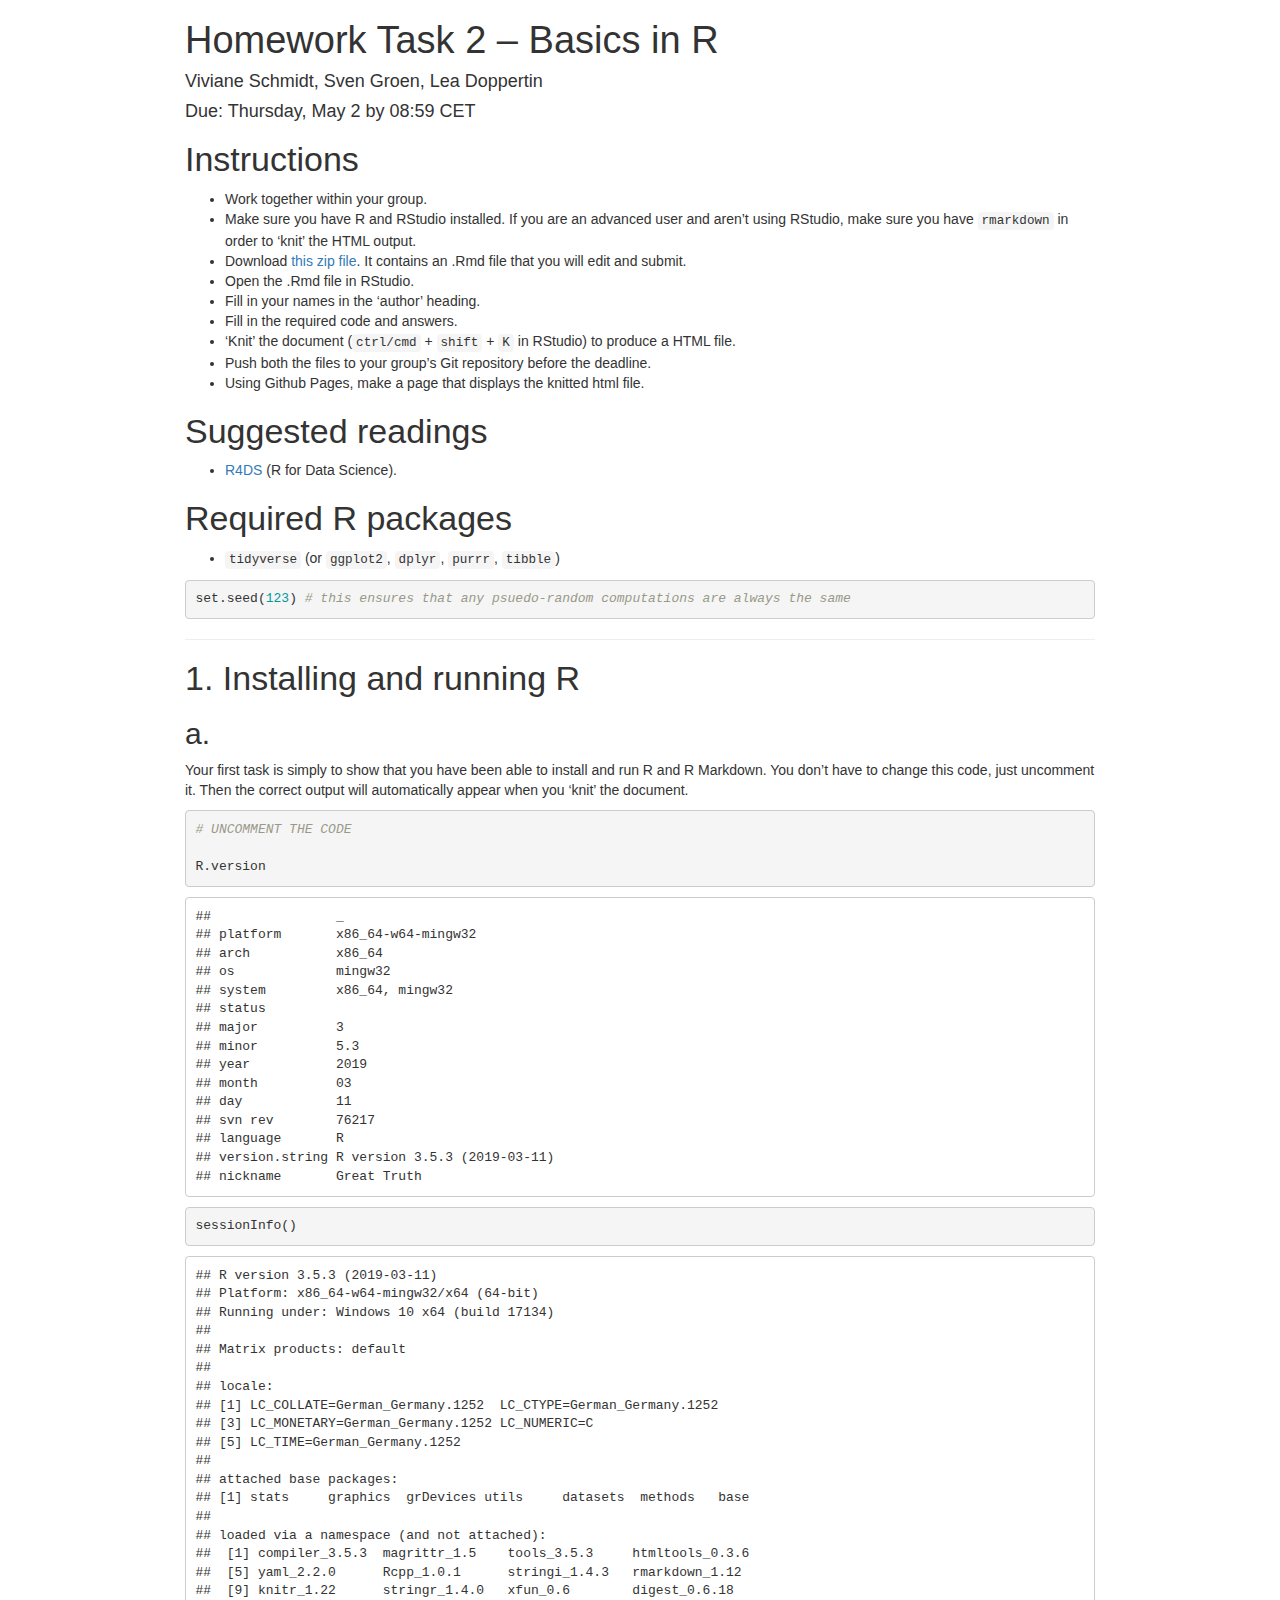
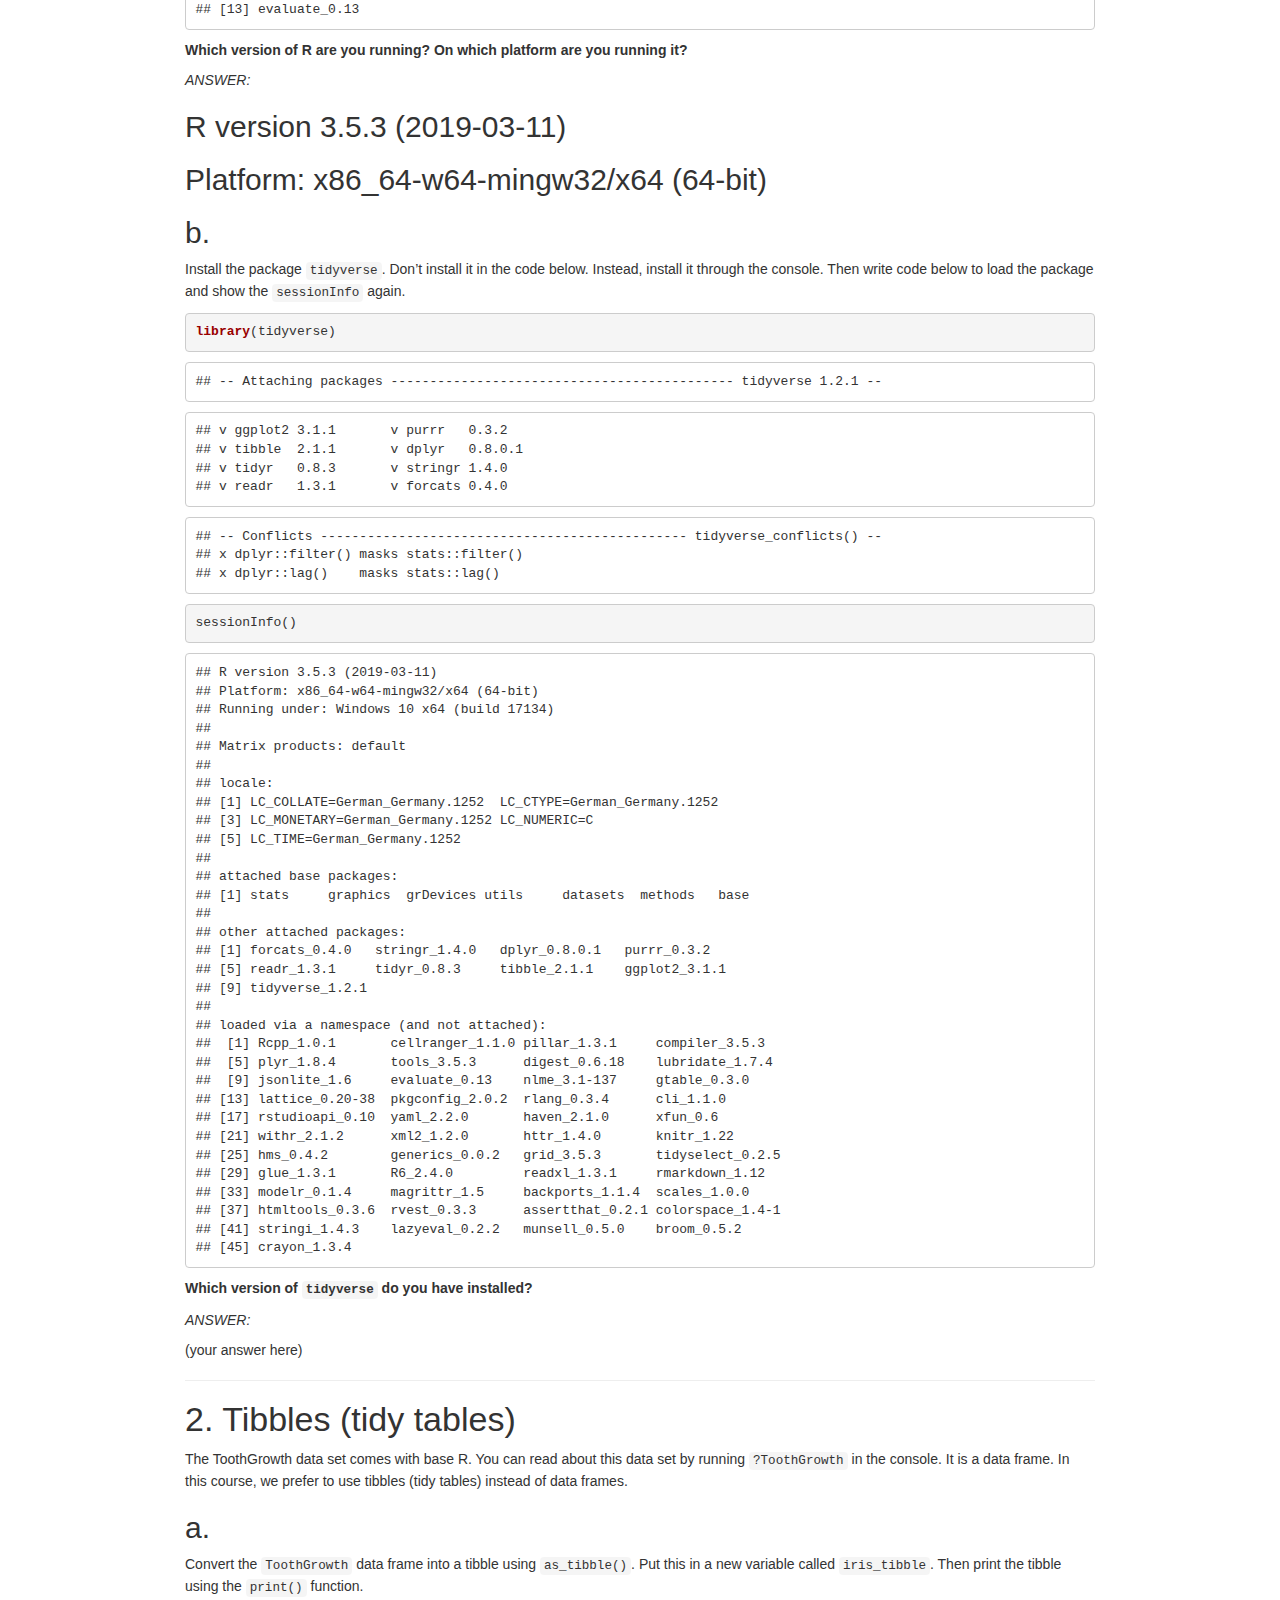
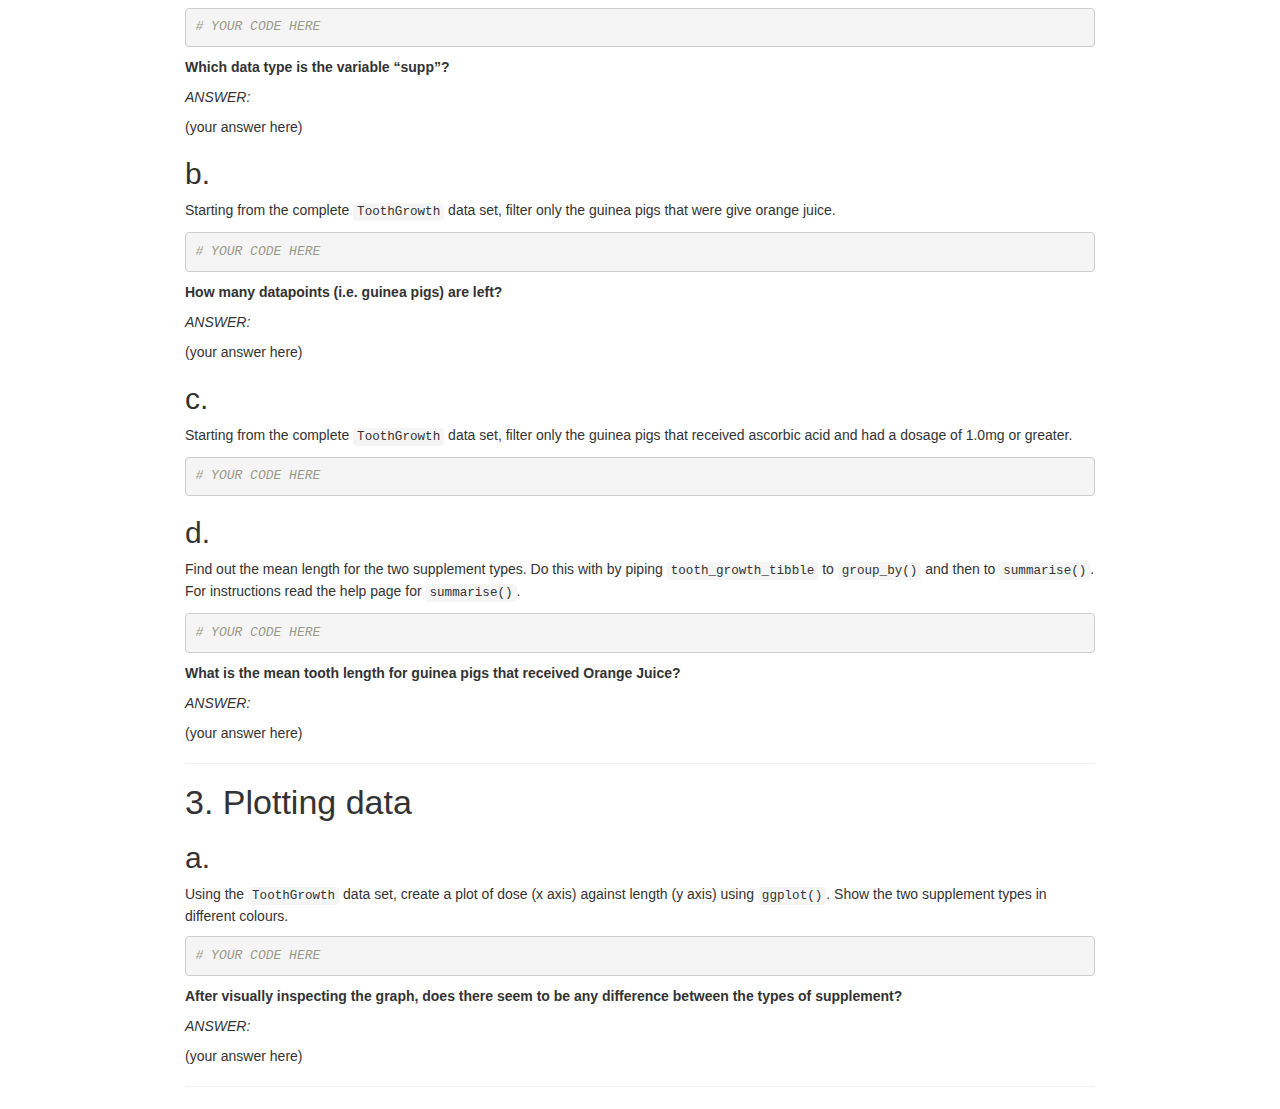
==== HW2/XPLab_2019_HW2.html @ 8cfc94fc "completed exercise 1" ====
<!DOCTYPE html>

<html xmlns="http://www.w3.org/1999/xhtml">

<head>

<meta charset="utf-8" />
<meta http-equiv="Content-Type" content="text/html; charset=utf-8" />
<meta name="generator" content="pandoc" />


<meta name="author" content="Viviane Schmidt, Sven Groen, Lea Doppertin" />


<title>Homework Task 2 – Basics in R</title>

<script>/*! jQuery v1.11.3 | (c) 2005, 2015 jQuery Foundation, Inc. | jquery.org/license */
!function(a,b){"object"==typeof module&&"object"==typeof module.exports?module.exports=a.document?b(a,!0):function(a){if(!a.document)throw new Error("jQuery requires a window with a document");return b(a)}:b(a)}("undefined"!=typeof window?window:this,function(a,b){var c=[],d=c.slice,e=c.concat,f=c.push,g=c.indexOf,h={},i=h.toString,j=h.hasOwnProperty,k={},l="1.11.3",m=function(a,b){return new m.fn.init(a,b)},n=/^[\s\uFEFF\xA0]+|[\s\uFEFF\xA0]+$/g,o=/^-ms-/,p=/-([\da-z])/gi,q=function(a,b){return b.toUpperCase()};m.fn=m.prototype={jquery:l,constructor:m,selector:"",length:0,toArray:function(){return d.call(this)},get:function(a){return null!=a?0>a?this[a+this.length]:this[a]:d.call(this)},pushStack:function(a){var b=m.merge(this.constructor(),a);return b.prevObject=this,b.context=this.context,b},each:function(a,b){return m.each(this,a,b)},map:function(a){return this.pushStack(m.map(this,function(b,c){return a.call(b,c,b)}))},slice:function(){return this.pushStack(d.apply(this,arguments))},first:function(){return this.eq(0)},last:function(){return this.eq(-1)},eq:function(a){var b=this.length,c=+a+(0>a?b:0);return this.pushStack(c>=0&&b>c?[this[c]]:[])},end:function(){return this.prevObject||this.constructor(null)},push:f,sort:c.sort,splice:c.splice},m.extend=m.fn.extend=function(){var a,b,c,d,e,f,g=arguments[0]||{},h=1,i=arguments.length,j=!1;for("boolean"==typeof g&&(j=g,g=arguments[h]||{},h++),"object"==typeof g||m.isFunction(g)||(g={}),h===i&&(g=this,h--);i>h;h++)if(null!=(e=arguments[h]))for(d in e)a=g[d],c=e[d],g!==c&&(j&&c&&(m.isPlainObject(c)||(b=m.isArray(c)))?(b?(b=!1,f=a&&m.isArray(a)?a:[]):f=a&&m.isPlainObject(a)?a:{},g[d]=m.extend(j,f,c)):void 0!==c&&(g[d]=c));return g},m.extend({expando:"jQuery"+(l+Math.random()).replace(/\D/g,""),isReady:!0,error:function(a){throw new Error(a)},noop:function(){},isFunction:function(a){return"function"===m.type(a)},isArray:Array.isArray||function(a){return"array"===m.type(a)},isWindow:function(a){return null!=a&&a==a.window},isNumeric:function(a){return!m.isArray(a)&&a-parseFloat(a)+1>=0},isEmptyObject:function(a){var b;for(b in a)return!1;return!0},isPlainObject:function(a){var b;if(!a||"object"!==m.type(a)||a.nodeType||m.isWindow(a))return!1;try{if(a.constructor&&!j.call(a,"constructor")&&!j.call(a.constructor.prototype,"isPrototypeOf"))return!1}catch(c){return!1}if(k.ownLast)for(b in a)return j.call(a,b);for(b in a);return void 0===b||j.call(a,b)},type:function(a){return null==a?a+"":"object"==typeof a||"function"==typeof a?h[i.call(a)]||"object":typeof a},globalEval:function(b){b&&m.trim(b)&&(a.execScript||function(b){a.eval.call(a,b)})(b)},camelCase:function(a){return a.replace(o,"ms-").replace(p,q)},nodeName:function(a,b){return a.nodeName&&a.nodeName.toLowerCase()===b.toLowerCase()},each:function(a,b,c){var d,e=0,f=a.length,g=r(a);if(c){if(g){for(;f>e;e++)if(d=b.apply(a[e],c),d===!1)break}else for(e in a)if(d=b.apply(a[e],c),d===!1)break}else if(g){for(;f>e;e++)if(d=b.call(a[e],e,a[e]),d===!1)break}else for(e in a)if(d=b.call(a[e],e,a[e]),d===!1)break;return a},trim:function(a){return null==a?"":(a+"").replace(n,"")},makeArray:function(a,b){var c=b||[];return null!=a&&(r(Object(a))?m.merge(c,"string"==typeof a?[a]:a):f.call(c,a)),c},inArray:function(a,b,c){var d;if(b){if(g)return g.call(b,a,c);for(d=b.length,c=c?0>c?Math.max(0,d+c):c:0;d>c;c++)if(c in b&&b[c]===a)return c}return-1},merge:function(a,b){var c=+b.length,d=0,e=a.length;while(c>d)a[e++]=b[d++];if(c!==c)while(void 0!==b[d])a[e++]=b[d++];return a.length=e,a},grep:function(a,b,c){for(var d,e=[],f=0,g=a.length,h=!c;g>f;f++)d=!b(a[f],f),d!==h&&e.push(a[f]);return e},map:function(a,b,c){var d,f=0,g=a.length,h=r(a),i=[];if(h)for(;g>f;f++)d=b(a[f],f,c),null!=d&&i.push(d);else for(f in a)d=b(a[f],f,c),null!=d&&i.push(d);return e.apply([],i)},guid:1,proxy:function(a,b){var c,e,f;return"string"==typeof b&&(f=a[b],b=a,a=f),m.isFunction(a)?(c=d.call(arguments,2),e=function(){return a.apply(b||this,c.concat(d.call(arguments)))},e.guid=a.guid=a.guid||m.guid++,e):void 0},now:function(){return+new Date},support:k}),m.each("Boolean Number String Function Array Date RegExp Object Error".split(" "),function(a,b){h["[object "+b+"]"]=b.toLowerCase()});function r(a){var b="length"in a&&a.length,c=m.type(a);return"function"===c||m.isWindow(a)?!1:1===a.nodeType&&b?!0:"array"===c||0===b||"number"==typeof b&&b>0&&b-1 in a}var s=function(a){var b,c,d,e,f,g,h,i,j,k,l,m,n,o,p,q,r,s,t,u="sizzle"+1*new Date,v=a.document,w=0,x=0,y=ha(),z=ha(),A=ha(),B=function(a,b){return a===b&&(l=!0),0},C=1<<31,D={}.hasOwnProperty,E=[],F=E.pop,G=E.push,H=E.push,I=E.slice,J=function(a,b){for(var c=0,d=a.length;d>c;c++)if(a[c]===b)return c;return-1},K="checked|selected|async|autofocus|autoplay|controls|defer|disabled|hidden|ismap|loop|multiple|open|readonly|required|scoped",L="[\\x20\\t\\r\\n\\f]",M="(?:\\\\.|[\\w-]|[^\\x00-\\xa0])+",N=M.replace("w","w#"),O="\\["+L+"*("+M+")(?:"+L+"*([*^$|!~]?=)"+L+"*(?:'((?:\\\\.|[^\\\\'])*)'|\"((?:\\\\.|[^\\\\\"])*)\"|("+N+"))|)"+L+"*\\]",P=":("+M+")(?:\\((('((?:\\\\.|[^\\\\'])*)'|\"((?:\\\\.|[^\\\\\"])*)\")|((?:\\\\.|[^\\\\()[\\]]|"+O+")*)|.*)\\)|)",Q=new RegExp(L+"+","g"),R=new RegExp("^"+L+"+|((?:^|[^\\\\])(?:\\\\.)*)"+L+"+$","g"),S=new RegExp("^"+L+"*,"+L+"*"),T=new RegExp("^"+L+"*([>+~]|"+L+")"+L+"*"),U=new RegExp("="+L+"*([^\\]'\"]*?)"+L+"*\\]","g"),V=new RegExp(P),W=new RegExp("^"+N+"$"),X={ID:new RegExp("^#("+M+")"),CLASS:new RegExp("^\\.("+M+")"),TAG:new RegExp("^("+M.replace("w","w*")+")"),ATTR:new RegExp("^"+O),PSEUDO:new RegExp("^"+P),CHILD:new RegExp("^:(only|first|last|nth|nth-last)-(child|of-type)(?:\\("+L+"*(even|odd|(([+-]|)(\\d*)n|)"+L+"*(?:([+-]|)"+L+"*(\\d+)|))"+L+"*\\)|)","i"),bool:new RegExp("^(?:"+K+")$","i"),needsContext:new RegExp("^"+L+"*[>+~]|:(even|odd|eq|gt|lt|nth|first|last)(?:\\("+L+"*((?:-\\d)?\\d*)"+L+"*\\)|)(?=[^-]|$)","i")},Y=/^(?:input|select|textarea|button)$/i,Z=/^h\d$/i,$=/^[^{]+\{\s*\[native \w/,_=/^(?:#([\w-]+)|(\w+)|\.([\w-]+))$/,aa=/[+~]/,ba=/'|\\/g,ca=new RegExp("\\\\([\\da-f]{1,6}"+L+"?|("+L+")|.)","ig"),da=function(a,b,c){var d="0x"+b-65536;return d!==d||c?b:0>d?String.fromCharCode(d+65536):String.fromCharCode(d>>10|55296,1023&d|56320)},ea=function(){m()};try{H.apply(E=I.call(v.childNodes),v.childNodes),E[v.childNodes.length].nodeType}catch(fa){H={apply:E.length?function(a,b){G.apply(a,I.call(b))}:function(a,b){var c=a.length,d=0;while(a[c++]=b[d++]);a.length=c-1}}}function ga(a,b,d,e){var f,h,j,k,l,o,r,s,w,x;if((b?b.ownerDocument||b:v)!==n&&m(b),b=b||n,d=d||[],k=b.nodeType,"string"!=typeof a||!a||1!==k&&9!==k&&11!==k)return d;if(!e&&p){if(11!==k&&(f=_.exec(a)))if(j=f[1]){if(9===k){if(h=b.getElementById(j),!h||!h.parentNode)return d;if(h.id===j)return d.push(h),d}else if(b.ownerDocument&&(h=b.ownerDocument.getElementById(j))&&t(b,h)&&h.id===j)return d.push(h),d}else{if(f[2])return H.apply(d,b.getElementsByTagName(a)),d;if((j=f[3])&&c.getElementsByClassName)return H.apply(d,b.getElementsByClassName(j)),d}if(c.qsa&&(!q||!q.test(a))){if(s=r=u,w=b,x=1!==k&&a,1===k&&"object"!==b.nodeName.toLowerCase()){o=g(a),(r=b.getAttribute("id"))?s=r.replace(ba,"\\$&"):b.setAttribute("id",s),s="[id='"+s+"'] ",l=o.length;while(l--)o[l]=s+ra(o[l]);w=aa.test(a)&&pa(b.parentNode)||b,x=o.join(",")}if(x)try{return H.apply(d,w.querySelectorAll(x)),d}catch(y){}finally{r||b.removeAttribute("id")}}}return i(a.replace(R,"$1"),b,d,e)}function ha(){var a=[];function b(c,e){return a.push(c+" ")>d.cacheLength&&delete b[a.shift()],b[c+" "]=e}return b}function ia(a){return a[u]=!0,a}function ja(a){var b=n.createElement("div");try{return!!a(b)}catch(c){return!1}finally{b.parentNode&&b.parentNode.removeChild(b),b=null}}function ka(a,b){var c=a.split("|"),e=a.length;while(e--)d.attrHandle[c[e]]=b}function la(a,b){var c=b&&a,d=c&&1===a.nodeType&&1===b.nodeType&&(~b.sourceIndex||C)-(~a.sourceIndex||C);if(d)return d;if(c)while(c=c.nextSibling)if(c===b)return-1;return a?1:-1}function ma(a){return function(b){var c=b.nodeName.toLowerCase();return"input"===c&&b.type===a}}function na(a){return function(b){var c=b.nodeName.toLowerCase();return("input"===c||"button"===c)&&b.type===a}}function oa(a){return ia(function(b){return b=+b,ia(function(c,d){var e,f=a([],c.length,b),g=f.length;while(g--)c[e=f[g]]&&(c[e]=!(d[e]=c[e]))})})}function pa(a){return a&&"undefined"!=typeof a.getElementsByTagName&&a}c=ga.support={},f=ga.isXML=function(a){var b=a&&(a.ownerDocument||a).documentElement;return b?"HTML"!==b.nodeName:!1},m=ga.setDocument=function(a){var b,e,g=a?a.ownerDocument||a:v;return g!==n&&9===g.nodeType&&g.documentElement?(n=g,o=g.documentElement,e=g.defaultView,e&&e!==e.top&&(e.addEventListener?e.addEventListener("unload",ea,!1):e.attachEvent&&e.attachEvent("onunload",ea)),p=!f(g),c.attributes=ja(function(a){return a.className="i",!a.getAttribute("className")}),c.getElementsByTagName=ja(function(a){return a.appendChild(g.createComment("")),!a.getElementsByTagName("*").length}),c.getElementsByClassName=$.test(g.getElementsByClassName),c.getById=ja(function(a){return o.appendChild(a).id=u,!g.getElementsByName||!g.getElementsByName(u).length}),c.getById?(d.find.ID=function(a,b){if("undefined"!=typeof b.getElementById&&p){var c=b.getElementById(a);return c&&c.parentNode?[c]:[]}},d.filter.ID=function(a){var b=a.replace(ca,da);return function(a){return a.getAttribute("id")===b}}):(delete d.find.ID,d.filter.ID=function(a){var b=a.replace(ca,da);return function(a){var c="undefined"!=typeof a.getAttributeNode&&a.getAttributeNode("id");return c&&c.value===b}}),d.find.TAG=c.getElementsByTagName?function(a,b){return"undefined"!=typeof b.getElementsByTagName?b.getElementsByTagName(a):c.qsa?b.querySelectorAll(a):void 0}:function(a,b){var c,d=[],e=0,f=b.getElementsByTagName(a);if("*"===a){while(c=f[e++])1===c.nodeType&&d.push(c);return d}return f},d.find.CLASS=c.getElementsByClassName&&function(a,b){return p?b.getElementsByClassName(a):void 0},r=[],q=[],(c.qsa=$.test(g.querySelectorAll))&&(ja(function(a){o.appendChild(a).innerHTML="<a id='"+u+"'></a><select id='"+u+"-\f]' msallowcapture=''><option selected=''></option></select>",a.querySelectorAll("[msallowcapture^='']").length&&q.push("[*^$]="+L+"*(?:''|\"\")"),a.querySelectorAll("[selected]").length||q.push("\\["+L+"*(?:value|"+K+")"),a.querySelectorAll("[id~="+u+"-]").length||q.push("~="),a.querySelectorAll(":checked").length||q.push(":checked"),a.querySelectorAll("a#"+u+"+*").length||q.push(".#.+[+~]")}),ja(function(a){var b=g.createElement("input");b.setAttribute("type","hidden"),a.appendChild(b).setAttribute("name","D"),a.querySelectorAll("[name=d]").length&&q.push("name"+L+"*[*^$|!~]?="),a.querySelectorAll(":enabled").length||q.push(":enabled",":disabled"),a.querySelectorAll("*,:x"),q.push(",.*:")})),(c.matchesSelector=$.test(s=o.matches||o.webkitMatchesSelector||o.mozMatchesSelector||o.oMatchesSelector||o.msMatchesSelector))&&ja(function(a){c.disconnectedMatch=s.call(a,"div"),s.call(a,"[s!='']:x"),r.push("!=",P)}),q=q.length&&new RegExp(q.join("|")),r=r.length&&new RegExp(r.join("|")),b=$.test(o.compareDocumentPosition),t=b||$.test(o.contains)?function(a,b){var c=9===a.nodeType?a.documentElement:a,d=b&&b.parentNode;return a===d||!(!d||1!==d.nodeType||!(c.contains?c.contains(d):a.compareDocumentPosition&&16&a.compareDocumentPosition(d)))}:function(a,b){if(b)while(b=b.parentNode)if(b===a)return!0;return!1},B=b?function(a,b){if(a===b)return l=!0,0;var d=!a.compareDocumentPosition-!b.compareDocumentPosition;return d?d:(d=(a.ownerDocument||a)===(b.ownerDocument||b)?a.compareDocumentPosition(b):1,1&d||!c.sortDetached&&b.compareDocumentPosition(a)===d?a===g||a.ownerDocument===v&&t(v,a)?-1:b===g||b.ownerDocument===v&&t(v,b)?1:k?J(k,a)-J(k,b):0:4&d?-1:1)}:function(a,b){if(a===b)return l=!0,0;var c,d=0,e=a.parentNode,f=b.parentNode,h=[a],i=[b];if(!e||!f)return a===g?-1:b===g?1:e?-1:f?1:k?J(k,a)-J(k,b):0;if(e===f)return la(a,b);c=a;while(c=c.parentNode)h.unshift(c);c=b;while(c=c.parentNode)i.unshift(c);while(h[d]===i[d])d++;return d?la(h[d],i[d]):h[d]===v?-1:i[d]===v?1:0},g):n},ga.matches=function(a,b){return ga(a,null,null,b)},ga.matchesSelector=function(a,b){if((a.ownerDocument||a)!==n&&m(a),b=b.replace(U,"='$1']"),!(!c.matchesSelector||!p||r&&r.test(b)||q&&q.test(b)))try{var d=s.call(a,b);if(d||c.disconnectedMatch||a.document&&11!==a.document.nodeType)return d}catch(e){}return ga(b,n,null,[a]).length>0},ga.contains=function(a,b){return(a.ownerDocument||a)!==n&&m(a),t(a,b)},ga.attr=function(a,b){(a.ownerDocument||a)!==n&&m(a);var e=d.attrHandle[b.toLowerCase()],f=e&&D.call(d.attrHandle,b.toLowerCase())?e(a,b,!p):void 0;return void 0!==f?f:c.attributes||!p?a.getAttribute(b):(f=a.getAttributeNode(b))&&f.specified?f.value:null},ga.error=function(a){throw new Error("Syntax error, unrecognized expression: "+a)},ga.uniqueSort=function(a){var b,d=[],e=0,f=0;if(l=!c.detectDuplicates,k=!c.sortStable&&a.slice(0),a.sort(B),l){while(b=a[f++])b===a[f]&&(e=d.push(f));while(e--)a.splice(d[e],1)}return k=null,a},e=ga.getText=function(a){var b,c="",d=0,f=a.nodeType;if(f){if(1===f||9===f||11===f){if("string"==typeof a.textContent)return a.textContent;for(a=a.firstChild;a;a=a.nextSibling)c+=e(a)}else if(3===f||4===f)return a.nodeValue}else while(b=a[d++])c+=e(b);return c},d=ga.selectors={cacheLength:50,createPseudo:ia,match:X,attrHandle:{},find:{},relative:{">":{dir:"parentNode",first:!0}," ":{dir:"parentNode"},"+":{dir:"previousSibling",first:!0},"~":{dir:"previousSibling"}},preFilter:{ATTR:function(a){return a[1]=a[1].replace(ca,da),a[3]=(a[3]||a[4]||a[5]||"").replace(ca,da),"~="===a[2]&&(a[3]=" "+a[3]+" "),a.slice(0,4)},CHILD:function(a){return a[1]=a[1].toLowerCase(),"nth"===a[1].slice(0,3)?(a[3]||ga.error(a[0]),a[4]=+(a[4]?a[5]+(a[6]||1):2*("even"===a[3]||"odd"===a[3])),a[5]=+(a[7]+a[8]||"odd"===a[3])):a[3]&&ga.error(a[0]),a},PSEUDO:function(a){var b,c=!a[6]&&a[2];return X.CHILD.test(a[0])?null:(a[3]?a[2]=a[4]||a[5]||"":c&&V.test(c)&&(b=g(c,!0))&&(b=c.indexOf(")",c.length-b)-c.length)&&(a[0]=a[0].slice(0,b),a[2]=c.slice(0,b)),a.slice(0,3))}},filter:{TAG:function(a){var b=a.replace(ca,da).toLowerCase();return"*"===a?function(){return!0}:function(a){return a.nodeName&&a.nodeName.toLowerCase()===b}},CLASS:function(a){var b=y[a+" "];return b||(b=new RegExp("(^|"+L+")"+a+"("+L+"|$)"))&&y(a,function(a){return b.test("string"==typeof a.className&&a.className||"undefined"!=typeof a.getAttribute&&a.getAttribute("class")||"")})},ATTR:function(a,b,c){return function(d){var e=ga.attr(d,a);return null==e?"!="===b:b?(e+="","="===b?e===c:"!="===b?e!==c:"^="===b?c&&0===e.indexOf(c):"*="===b?c&&e.indexOf(c)>-1:"$="===b?c&&e.slice(-c.length)===c:"~="===b?(" "+e.replace(Q," ")+" ").indexOf(c)>-1:"|="===b?e===c||e.slice(0,c.length+1)===c+"-":!1):!0}},CHILD:function(a,b,c,d,e){var f="nth"!==a.slice(0,3),g="last"!==a.slice(-4),h="of-type"===b;return 1===d&&0===e?function(a){return!!a.parentNode}:function(b,c,i){var j,k,l,m,n,o,p=f!==g?"nextSibling":"previousSibling",q=b.parentNode,r=h&&b.nodeName.toLowerCase(),s=!i&&!h;if(q){if(f){while(p){l=b;while(l=l[p])if(h?l.nodeName.toLowerCase()===r:1===l.nodeType)return!1;o=p="only"===a&&!o&&"nextSibling"}return!0}if(o=[g?q.firstChild:q.lastChild],g&&s){k=q[u]||(q[u]={}),j=k[a]||[],n=j[0]===w&&j[1],m=j[0]===w&&j[2],l=n&&q.childNodes[n];while(l=++n&&l&&l[p]||(m=n=0)||o.pop())if(1===l.nodeType&&++m&&l===b){k[a]=[w,n,m];break}}else if(s&&(j=(b[u]||(b[u]={}))[a])&&j[0]===w)m=j[1];else while(l=++n&&l&&l[p]||(m=n=0)||o.pop())if((h?l.nodeName.toLowerCase()===r:1===l.nodeType)&&++m&&(s&&((l[u]||(l[u]={}))[a]=[w,m]),l===b))break;return m-=e,m===d||m%d===0&&m/d>=0}}},PSEUDO:function(a,b){var c,e=d.pseudos[a]||d.setFilters[a.toLowerCase()]||ga.error("unsupported pseudo: "+a);return e[u]?e(b):e.length>1?(c=[a,a,"",b],d.setFilters.hasOwnProperty(a.toLowerCase())?ia(function(a,c){var d,f=e(a,b),g=f.length;while(g--)d=J(a,f[g]),a[d]=!(c[d]=f[g])}):function(a){return e(a,0,c)}):e}},pseudos:{not:ia(function(a){var b=[],c=[],d=h(a.replace(R,"$1"));return d[u]?ia(function(a,b,c,e){var f,g=d(a,null,e,[]),h=a.length;while(h--)(f=g[h])&&(a[h]=!(b[h]=f))}):function(a,e,f){return b[0]=a,d(b,null,f,c),b[0]=null,!c.pop()}}),has:ia(function(a){return function(b){return ga(a,b).length>0}}),contains:ia(function(a){return a=a.replace(ca,da),function(b){return(b.textContent||b.innerText||e(b)).indexOf(a)>-1}}),lang:ia(function(a){return W.test(a||"")||ga.error("unsupported lang: "+a),a=a.replace(ca,da).toLowerCase(),function(b){var c;do if(c=p?b.lang:b.getAttribute("xml:lang")||b.getAttribute("lang"))return c=c.toLowerCase(),c===a||0===c.indexOf(a+"-");while((b=b.parentNode)&&1===b.nodeType);return!1}}),target:function(b){var c=a.location&&a.location.hash;return c&&c.slice(1)===b.id},root:function(a){return a===o},focus:function(a){return a===n.activeElement&&(!n.hasFocus||n.hasFocus())&&!!(a.type||a.href||~a.tabIndex)},enabled:function(a){return a.disabled===!1},disabled:function(a){return a.disabled===!0},checked:function(a){var b=a.nodeName.toLowerCase();return"input"===b&&!!a.checked||"option"===b&&!!a.selected},selected:function(a){return a.parentNode&&a.parentNode.selectedIndex,a.selected===!0},empty:function(a){for(a=a.firstChild;a;a=a.nextSibling)if(a.nodeType<6)return!1;return!0},parent:function(a){return!d.pseudos.empty(a)},header:function(a){return Z.test(a.nodeName)},input:function(a){return Y.test(a.nodeName)},button:function(a){var b=a.nodeName.toLowerCase();return"input"===b&&"button"===a.type||"button"===b},text:function(a){var b;return"input"===a.nodeName.toLowerCase()&&"text"===a.type&&(null==(b=a.getAttribute("type"))||"text"===b.toLowerCase())},first:oa(function(){return[0]}),last:oa(function(a,b){return[b-1]}),eq:oa(function(a,b,c){return[0>c?c+b:c]}),even:oa(function(a,b){for(var c=0;b>c;c+=2)a.push(c);return a}),odd:oa(function(a,b){for(var c=1;b>c;c+=2)a.push(c);return a}),lt:oa(function(a,b,c){for(var d=0>c?c+b:c;--d>=0;)a.push(d);return a}),gt:oa(function(a,b,c){for(var d=0>c?c+b:c;++d<b;)a.push(d);return a})}},d.pseudos.nth=d.pseudos.eq;for(b in{radio:!0,checkbox:!0,file:!0,password:!0,image:!0})d.pseudos[b]=ma(b);for(b in{submit:!0,reset:!0})d.pseudos[b]=na(b);function qa(){}qa.prototype=d.filters=d.pseudos,d.setFilters=new qa,g=ga.tokenize=function(a,b){var c,e,f,g,h,i,j,k=z[a+" "];if(k)return b?0:k.slice(0);h=a,i=[],j=d.preFilter;while(h){(!c||(e=S.exec(h)))&&(e&&(h=h.slice(e[0].length)||h),i.push(f=[])),c=!1,(e=T.exec(h))&&(c=e.shift(),f.push({value:c,type:e[0].replace(R," ")}),h=h.slice(c.length));for(g in d.filter)!(e=X[g].exec(h))||j[g]&&!(e=j[g](e))||(c=e.shift(),f.push({value:c,type:g,matches:e}),h=h.slice(c.length));if(!c)break}return b?h.length:h?ga.error(a):z(a,i).slice(0)};function ra(a){for(var b=0,c=a.length,d="";c>b;b++)d+=a[b].value;return d}function sa(a,b,c){var d=b.dir,e=c&&"parentNode"===d,f=x++;return b.first?function(b,c,f){while(b=b[d])if(1===b.nodeType||e)return a(b,c,f)}:function(b,c,g){var h,i,j=[w,f];if(g){while(b=b[d])if((1===b.nodeType||e)&&a(b,c,g))return!0}else while(b=b[d])if(1===b.nodeType||e){if(i=b[u]||(b[u]={}),(h=i[d])&&h[0]===w&&h[1]===f)return j[2]=h[2];if(i[d]=j,j[2]=a(b,c,g))return!0}}}function ta(a){return a.length>1?function(b,c,d){var e=a.length;while(e--)if(!a[e](b,c,d))return!1;return!0}:a[0]}function ua(a,b,c){for(var d=0,e=b.length;e>d;d++)ga(a,b[d],c);return c}function va(a,b,c,d,e){for(var f,g=[],h=0,i=a.length,j=null!=b;i>h;h++)(f=a[h])&&(!c||c(f,d,e))&&(g.push(f),j&&b.push(h));return g}function wa(a,b,c,d,e,f){return d&&!d[u]&&(d=wa(d)),e&&!e[u]&&(e=wa(e,f)),ia(function(f,g,h,i){var j,k,l,m=[],n=[],o=g.length,p=f||ua(b||"*",h.nodeType?[h]:h,[]),q=!a||!f&&b?p:va(p,m,a,h,i),r=c?e||(f?a:o||d)?[]:g:q;if(c&&c(q,r,h,i),d){j=va(r,n),d(j,[],h,i),k=j.length;while(k--)(l=j[k])&&(r[n[k]]=!(q[n[k]]=l))}if(f){if(e||a){if(e){j=[],k=r.length;while(k--)(l=r[k])&&j.push(q[k]=l);e(null,r=[],j,i)}k=r.length;while(k--)(l=r[k])&&(j=e?J(f,l):m[k])>-1&&(f[j]=!(g[j]=l))}}else r=va(r===g?r.splice(o,r.length):r),e?e(null,g,r,i):H.apply(g,r)})}function xa(a){for(var b,c,e,f=a.length,g=d.relative[a[0].type],h=g||d.relative[" "],i=g?1:0,k=sa(function(a){return a===b},h,!0),l=sa(function(a){return J(b,a)>-1},h,!0),m=[function(a,c,d){var e=!g&&(d||c!==j)||((b=c).nodeType?k(a,c,d):l(a,c,d));return b=null,e}];f>i;i++)if(c=d.relative[a[i].type])m=[sa(ta(m),c)];else{if(c=d.filter[a[i].type].apply(null,a[i].matches),c[u]){for(e=++i;f>e;e++)if(d.relative[a[e].type])break;return wa(i>1&&ta(m),i>1&&ra(a.slice(0,i-1).concat({value:" "===a[i-2].type?"*":""})).replace(R,"$1"),c,e>i&&xa(a.slice(i,e)),f>e&&xa(a=a.slice(e)),f>e&&ra(a))}m.push(c)}return ta(m)}function ya(a,b){var c=b.length>0,e=a.length>0,f=function(f,g,h,i,k){var l,m,o,p=0,q="0",r=f&&[],s=[],t=j,u=f||e&&d.find.TAG("*",k),v=w+=null==t?1:Math.random()||.1,x=u.length;for(k&&(j=g!==n&&g);q!==x&&null!=(l=u[q]);q++){if(e&&l){m=0;while(o=a[m++])if(o(l,g,h)){i.push(l);break}k&&(w=v)}c&&((l=!o&&l)&&p--,f&&r.push(l))}if(p+=q,c&&q!==p){m=0;while(o=b[m++])o(r,s,g,h);if(f){if(p>0)while(q--)r[q]||s[q]||(s[q]=F.call(i));s=va(s)}H.apply(i,s),k&&!f&&s.length>0&&p+b.length>1&&ga.uniqueSort(i)}return k&&(w=v,j=t),r};return c?ia(f):f}return h=ga.compile=function(a,b){var c,d=[],e=[],f=A[a+" "];if(!f){b||(b=g(a)),c=b.length;while(c--)f=xa(b[c]),f[u]?d.push(f):e.push(f);f=A(a,ya(e,d)),f.selector=a}return f},i=ga.select=function(a,b,e,f){var i,j,k,l,m,n="function"==typeof a&&a,o=!f&&g(a=n.selector||a);if(e=e||[],1===o.length){if(j=o[0]=o[0].slice(0),j.length>2&&"ID"===(k=j[0]).type&&c.getById&&9===b.nodeType&&p&&d.relative[j[1].type]){if(b=(d.find.ID(k.matches[0].replace(ca,da),b)||[])[0],!b)return e;n&&(b=b.parentNode),a=a.slice(j.shift().value.length)}i=X.needsContext.test(a)?0:j.length;while(i--){if(k=j[i],d.relative[l=k.type])break;if((m=d.find[l])&&(f=m(k.matches[0].replace(ca,da),aa.test(j[0].type)&&pa(b.parentNode)||b))){if(j.splice(i,1),a=f.length&&ra(j),!a)return H.apply(e,f),e;break}}}return(n||h(a,o))(f,b,!p,e,aa.test(a)&&pa(b.parentNode)||b),e},c.sortStable=u.split("").sort(B).join("")===u,c.detectDuplicates=!!l,m(),c.sortDetached=ja(function(a){return 1&a.compareDocumentPosition(n.createElement("div"))}),ja(function(a){return a.innerHTML="<a href='#'></a>","#"===a.firstChild.getAttribute("href")})||ka("type|href|height|width",function(a,b,c){return c?void 0:a.getAttribute(b,"type"===b.toLowerCase()?1:2)}),c.attributes&&ja(function(a){return a.innerHTML="<input/>",a.firstChild.setAttribute("value",""),""===a.firstChild.getAttribute("value")})||ka("value",function(a,b,c){return c||"input"!==a.nodeName.toLowerCase()?void 0:a.defaultValue}),ja(function(a){return null==a.getAttribute("disabled")})||ka(K,function(a,b,c){var d;return c?void 0:a[b]===!0?b.toLowerCase():(d=a.getAttributeNode(b))&&d.specified?d.value:null}),ga}(a);m.find=s,m.expr=s.selectors,m.expr[":"]=m.expr.pseudos,m.unique=s.uniqueSort,m.text=s.getText,m.isXMLDoc=s.isXML,m.contains=s.contains;var t=m.expr.match.needsContext,u=/^<(\w+)\s*\/?>(?:<\/\1>|)$/,v=/^.[^:#\[\.,]*$/;function w(a,b,c){if(m.isFunction(b))return m.grep(a,function(a,d){return!!b.call(a,d,a)!==c});if(b.nodeType)return m.grep(a,function(a){return a===b!==c});if("string"==typeof b){if(v.test(b))return m.filter(b,a,c);b=m.filter(b,a)}return m.grep(a,function(a){return m.inArray(a,b)>=0!==c})}m.filter=function(a,b,c){var d=b[0];return c&&(a=":not("+a+")"),1===b.length&&1===d.nodeType?m.find.matchesSelector(d,a)?[d]:[]:m.find.matches(a,m.grep(b,function(a){return 1===a.nodeType}))},m.fn.extend({find:function(a){var b,c=[],d=this,e=d.length;if("string"!=typeof a)return this.pushStack(m(a).filter(function(){for(b=0;e>b;b++)if(m.contains(d[b],this))return!0}));for(b=0;e>b;b++)m.find(a,d[b],c);return c=this.pushStack(e>1?m.unique(c):c),c.selector=this.selector?this.selector+" "+a:a,c},filter:function(a){return this.pushStack(w(this,a||[],!1))},not:function(a){return this.pushStack(w(this,a||[],!0))},is:function(a){return!!w(this,"string"==typeof a&&t.test(a)?m(a):a||[],!1).length}});var x,y=a.document,z=/^(?:\s*(<[\w\W]+>)[^>]*|#([\w-]*))$/,A=m.fn.init=function(a,b){var c,d;if(!a)return this;if("string"==typeof a){if(c="<"===a.charAt(0)&&">"===a.charAt(a.length-1)&&a.length>=3?[null,a,null]:z.exec(a),!c||!c[1]&&b)return!b||b.jquery?(b||x).find(a):this.constructor(b).find(a);if(c[1]){if(b=b instanceof m?b[0]:b,m.merge(this,m.parseHTML(c[1],b&&b.nodeType?b.ownerDocument||b:y,!0)),u.test(c[1])&&m.isPlainObject(b))for(c in b)m.isFunction(this[c])?this[c](b[c]):this.attr(c,b[c]);return this}if(d=y.getElementById(c[2]),d&&d.parentNode){if(d.id!==c[2])return x.find(a);this.length=1,this[0]=d}return this.context=y,this.selector=a,this}return a.nodeType?(this.context=this[0]=a,this.length=1,this):m.isFunction(a)?"undefined"!=typeof x.ready?x.ready(a):a(m):(void 0!==a.selector&&(this.selector=a.selector,this.context=a.context),m.makeArray(a,this))};A.prototype=m.fn,x=m(y);var B=/^(?:parents|prev(?:Until|All))/,C={children:!0,contents:!0,next:!0,prev:!0};m.extend({dir:function(a,b,c){var d=[],e=a[b];while(e&&9!==e.nodeType&&(void 0===c||1!==e.nodeType||!m(e).is(c)))1===e.nodeType&&d.push(e),e=e[b];return d},sibling:function(a,b){for(var c=[];a;a=a.nextSibling)1===a.nodeType&&a!==b&&c.push(a);return c}}),m.fn.extend({has:function(a){var b,c=m(a,this),d=c.length;return this.filter(function(){for(b=0;d>b;b++)if(m.contains(this,c[b]))return!0})},closest:function(a,b){for(var c,d=0,e=this.length,f=[],g=t.test(a)||"string"!=typeof a?m(a,b||this.context):0;e>d;d++)for(c=this[d];c&&c!==b;c=c.parentNode)if(c.nodeType<11&&(g?g.index(c)>-1:1===c.nodeType&&m.find.matchesSelector(c,a))){f.push(c);break}return this.pushStack(f.length>1?m.unique(f):f)},index:function(a){return a?"string"==typeof a?m.inArray(this[0],m(a)):m.inArray(a.jquery?a[0]:a,this):this[0]&&this[0].parentNode?this.first().prevAll().length:-1},add:function(a,b){return this.pushStack(m.unique(m.merge(this.get(),m(a,b))))},addBack:function(a){return this.add(null==a?this.prevObject:this.prevObject.filter(a))}});function D(a,b){do a=a[b];while(a&&1!==a.nodeType);return a}m.each({parent:function(a){var b=a.parentNode;return b&&11!==b.nodeType?b:null},parents:function(a){return m.dir(a,"parentNode")},parentsUntil:function(a,b,c){return m.dir(a,"parentNode",c)},next:function(a){return D(a,"nextSibling")},prev:function(a){return D(a,"previousSibling")},nextAll:function(a){return m.dir(a,"nextSibling")},prevAll:function(a){return m.dir(a,"previousSibling")},nextUntil:function(a,b,c){return m.dir(a,"nextSibling",c)},prevUntil:function(a,b,c){return m.dir(a,"previousSibling",c)},siblings:function(a){return m.sibling((a.parentNode||{}).firstChild,a)},children:function(a){return m.sibling(a.firstChild)},contents:function(a){return m.nodeName(a,"iframe")?a.contentDocument||a.contentWindow.document:m.merge([],a.childNodes)}},function(a,b){m.fn[a]=function(c,d){var e=m.map(this,b,c);return"Until"!==a.slice(-5)&&(d=c),d&&"string"==typeof d&&(e=m.filter(d,e)),this.length>1&&(C[a]||(e=m.unique(e)),B.test(a)&&(e=e.reverse())),this.pushStack(e)}});var E=/\S+/g,F={};function G(a){var b=F[a]={};return m.each(a.match(E)||[],function(a,c){b[c]=!0}),b}m.Callbacks=function(a){a="string"==typeof a?F[a]||G(a):m.extend({},a);var b,c,d,e,f,g,h=[],i=!a.once&&[],j=function(l){for(c=a.memory&&l,d=!0,f=g||0,g=0,e=h.length,b=!0;h&&e>f;f++)if(h[f].apply(l[0],l[1])===!1&&a.stopOnFalse){c=!1;break}b=!1,h&&(i?i.length&&j(i.shift()):c?h=[]:k.disable())},k={add:function(){if(h){var d=h.length;!function f(b){m.each(b,function(b,c){var d=m.type(c);"function"===d?a.unique&&k.has(c)||h.push(c):c&&c.length&&"string"!==d&&f(c)})}(arguments),b?e=h.length:c&&(g=d,j(c))}return this},remove:function(){return h&&m.each(arguments,function(a,c){var d;while((d=m.inArray(c,h,d))>-1)h.splice(d,1),b&&(e>=d&&e--,f>=d&&f--)}),this},has:function(a){return a?m.inArray(a,h)>-1:!(!h||!h.length)},empty:function(){return h=[],e=0,this},disable:function(){return h=i=c=void 0,this},disabled:function(){return!h},lock:function(){return i=void 0,c||k.disable(),this},locked:function(){return!i},fireWith:function(a,c){return!h||d&&!i||(c=c||[],c=[a,c.slice?c.slice():c],b?i.push(c):j(c)),this},fire:function(){return k.fireWith(this,arguments),this},fired:function(){return!!d}};return k},m.extend({Deferred:function(a){var b=[["resolve","done",m.Callbacks("once memory"),"resolved"],["reject","fail",m.Callbacks("once memory"),"rejected"],["notify","progress",m.Callbacks("memory")]],c="pending",d={state:function(){return c},always:function(){return e.done(arguments).fail(arguments),this},then:function(){var a=arguments;return m.Deferred(function(c){m.each(b,function(b,f){var g=m.isFunction(a[b])&&a[b];e[f[1]](function(){var a=g&&g.apply(this,arguments);a&&m.isFunction(a.promise)?a.promise().done(c.resolve).fail(c.reject).progress(c.notify):c[f[0]+"With"](this===d?c.promise():this,g?[a]:arguments)})}),a=null}).promise()},promise:function(a){return null!=a?m.extend(a,d):d}},e={};return d.pipe=d.then,m.each(b,function(a,f){var g=f[2],h=f[3];d[f[1]]=g.add,h&&g.add(function(){c=h},b[1^a][2].disable,b[2][2].lock),e[f[0]]=function(){return e[f[0]+"With"](this===e?d:this,arguments),this},e[f[0]+"With"]=g.fireWith}),d.promise(e),a&&a.call(e,e),e},when:function(a){var b=0,c=d.call(arguments),e=c.length,f=1!==e||a&&m.isFunction(a.promise)?e:0,g=1===f?a:m.Deferred(),h=function(a,b,c){return function(e){b[a]=this,c[a]=arguments.length>1?d.call(arguments):e,c===i?g.notifyWith(b,c):--f||g.resolveWith(b,c)}},i,j,k;if(e>1)for(i=new Array(e),j=new Array(e),k=new Array(e);e>b;b++)c[b]&&m.isFunction(c[b].promise)?c[b].promise().done(h(b,k,c)).fail(g.reject).progress(h(b,j,i)):--f;return f||g.resolveWith(k,c),g.promise()}});var H;m.fn.ready=function(a){return m.ready.promise().done(a),this},m.extend({isReady:!1,readyWait:1,holdReady:function(a){a?m.readyWait++:m.ready(!0)},ready:function(a){if(a===!0?!--m.readyWait:!m.isReady){if(!y.body)return setTimeout(m.ready);m.isReady=!0,a!==!0&&--m.readyWait>0||(H.resolveWith(y,[m]),m.fn.triggerHandler&&(m(y).triggerHandler("ready"),m(y).off("ready")))}}});function I(){y.addEventListener?(y.removeEventListener("DOMContentLoaded",J,!1),a.removeEventListener("load",J,!1)):(y.detachEvent("onreadystatechange",J),a.detachEvent("onload",J))}function J(){(y.addEventListener||"load"===event.type||"complete"===y.readyState)&&(I(),m.ready())}m.ready.promise=function(b){if(!H)if(H=m.Deferred(),"complete"===y.readyState)setTimeout(m.ready);else if(y.addEventListener)y.addEventListener("DOMContentLoaded",J,!1),a.addEventListener("load",J,!1);else{y.attachEvent("onreadystatechange",J),a.attachEvent("onload",J);var c=!1;try{c=null==a.frameElement&&y.documentElement}catch(d){}c&&c.doScroll&&!function e(){if(!m.isReady){try{c.doScroll("left")}catch(a){return setTimeout(e,50)}I(),m.ready()}}()}return H.promise(b)};var K="undefined",L;for(L in m(k))break;k.ownLast="0"!==L,k.inlineBlockNeedsLayout=!1,m(function(){var a,b,c,d;c=y.getElementsByTagName("body")[0],c&&c.style&&(b=y.createElement("div"),d=y.createElement("div"),d.style.cssText="position:absolute;border:0;width:0;height:0;top:0;left:-9999px",c.appendChild(d).appendChild(b),typeof b.style.zoom!==K&&(b.style.cssText="display:inline;margin:0;border:0;padding:1px;width:1px;zoom:1",k.inlineBlockNeedsLayout=a=3===b.offsetWidth,a&&(c.style.zoom=1)),c.removeChild(d))}),function(){var a=y.createElement("div");if(null==k.deleteExpando){k.deleteExpando=!0;try{delete a.test}catch(b){k.deleteExpando=!1}}a=null}(),m.acceptData=function(a){var b=m.noData[(a.nodeName+" ").toLowerCase()],c=+a.nodeType||1;return 1!==c&&9!==c?!1:!b||b!==!0&&a.getAttribute("classid")===b};var M=/^(?:\{[\w\W]*\}|\[[\w\W]*\])$/,N=/([A-Z])/g;function O(a,b,c){if(void 0===c&&1===a.nodeType){var d="data-"+b.replace(N,"-$1").toLowerCase();if(c=a.getAttribute(d),"string"==typeof c){try{c="true"===c?!0:"false"===c?!1:"null"===c?null:+c+""===c?+c:M.test(c)?m.parseJSON(c):c}catch(e){}m.data(a,b,c)}else c=void 0}return c}function P(a){var b;for(b in a)if(("data"!==b||!m.isEmptyObject(a[b]))&&"toJSON"!==b)return!1;

return!0}function Q(a,b,d,e){if(m.acceptData(a)){var f,g,h=m.expando,i=a.nodeType,j=i?m.cache:a,k=i?a[h]:a[h]&&h;if(k&&j[k]&&(e||j[k].data)||void 0!==d||"string"!=typeof b)return k||(k=i?a[h]=c.pop()||m.guid++:h),j[k]||(j[k]=i?{}:{toJSON:m.noop}),("object"==typeof b||"function"==typeof b)&&(e?j[k]=m.extend(j[k],b):j[k].data=m.extend(j[k].data,b)),g=j[k],e||(g.data||(g.data={}),g=g.data),void 0!==d&&(g[m.camelCase(b)]=d),"string"==typeof b?(f=g[b],null==f&&(f=g[m.camelCase(b)])):f=g,f}}function R(a,b,c){if(m.acceptData(a)){var d,e,f=a.nodeType,g=f?m.cache:a,h=f?a[m.expando]:m.expando;if(g[h]){if(b&&(d=c?g[h]:g[h].data)){m.isArray(b)?b=b.concat(m.map(b,m.camelCase)):b in d?b=[b]:(b=m.camelCase(b),b=b in d?[b]:b.split(" ")),e=b.length;while(e--)delete d[b[e]];if(c?!P(d):!m.isEmptyObject(d))return}(c||(delete g[h].data,P(g[h])))&&(f?m.cleanData([a],!0):k.deleteExpando||g!=g.window?delete g[h]:g[h]=null)}}}m.extend({cache:{},noData:{"applet ":!0,"embed ":!0,"object ":"clsid:D27CDB6E-AE6D-11cf-96B8-444553540000"},hasData:function(a){return a=a.nodeType?m.cache[a[m.expando]]:a[m.expando],!!a&&!P(a)},data:function(a,b,c){return Q(a,b,c)},removeData:function(a,b){return R(a,b)},_data:function(a,b,c){return Q(a,b,c,!0)},_removeData:function(a,b){return R(a,b,!0)}}),m.fn.extend({data:function(a,b){var c,d,e,f=this[0],g=f&&f.attributes;if(void 0===a){if(this.length&&(e=m.data(f),1===f.nodeType&&!m._data(f,"parsedAttrs"))){c=g.length;while(c--)g[c]&&(d=g[c].name,0===d.indexOf("data-")&&(d=m.camelCase(d.slice(5)),O(f,d,e[d])));m._data(f,"parsedAttrs",!0)}return e}return"object"==typeof a?this.each(function(){m.data(this,a)}):arguments.length>1?this.each(function(){m.data(this,a,b)}):f?O(f,a,m.data(f,a)):void 0},removeData:function(a){return this.each(function(){m.removeData(this,a)})}}),m.extend({queue:function(a,b,c){var d;return a?(b=(b||"fx")+"queue",d=m._data(a,b),c&&(!d||m.isArray(c)?d=m._data(a,b,m.makeArray(c)):d.push(c)),d||[]):void 0},dequeue:function(a,b){b=b||"fx";var c=m.queue(a,b),d=c.length,e=c.shift(),f=m._queueHooks(a,b),g=function(){m.dequeue(a,b)};"inprogress"===e&&(e=c.shift(),d--),e&&("fx"===b&&c.unshift("inprogress"),delete f.stop,e.call(a,g,f)),!d&&f&&f.empty.fire()},_queueHooks:function(a,b){var c=b+"queueHooks";return m._data(a,c)||m._data(a,c,{empty:m.Callbacks("once memory").add(function(){m._removeData(a,b+"queue"),m._removeData(a,c)})})}}),m.fn.extend({queue:function(a,b){var c=2;return"string"!=typeof a&&(b=a,a="fx",c--),arguments.length<c?m.queue(this[0],a):void 0===b?this:this.each(function(){var c=m.queue(this,a,b);m._queueHooks(this,a),"fx"===a&&"inprogress"!==c[0]&&m.dequeue(this,a)})},dequeue:function(a){return this.each(function(){m.dequeue(this,a)})},clearQueue:function(a){return this.queue(a||"fx",[])},promise:function(a,b){var c,d=1,e=m.Deferred(),f=this,g=this.length,h=function(){--d||e.resolveWith(f,[f])};"string"!=typeof a&&(b=a,a=void 0),a=a||"fx";while(g--)c=m._data(f[g],a+"queueHooks"),c&&c.empty&&(d++,c.empty.add(h));return h(),e.promise(b)}});var S=/[+-]?(?:\d*\.|)\d+(?:[eE][+-]?\d+|)/.source,T=["Top","Right","Bottom","Left"],U=function(a,b){return a=b||a,"none"===m.css(a,"display")||!m.contains(a.ownerDocument,a)},V=m.access=function(a,b,c,d,e,f,g){var h=0,i=a.length,j=null==c;if("object"===m.type(c)){e=!0;for(h in c)m.access(a,b,h,c[h],!0,f,g)}else if(void 0!==d&&(e=!0,m.isFunction(d)||(g=!0),j&&(g?(b.call(a,d),b=null):(j=b,b=function(a,b,c){return j.call(m(a),c)})),b))for(;i>h;h++)b(a[h],c,g?d:d.call(a[h],h,b(a[h],c)));return e?a:j?b.call(a):i?b(a[0],c):f},W=/^(?:checkbox|radio)$/i;!function(){var a=y.createElement("input"),b=y.createElement("div"),c=y.createDocumentFragment();if(b.innerHTML="  <link/><table></table><a href='/a'>a</a><input type='checkbox'/>",k.leadingWhitespace=3===b.firstChild.nodeType,k.tbody=!b.getElementsByTagName("tbody").length,k.htmlSerialize=!!b.getElementsByTagName("link").length,k.html5Clone="<:nav></:nav>"!==y.createElement("nav").cloneNode(!0).outerHTML,a.type="checkbox",a.checked=!0,c.appendChild(a),k.appendChecked=a.checked,b.innerHTML="<textarea>x</textarea>",k.noCloneChecked=!!b.cloneNode(!0).lastChild.defaultValue,c.appendChild(b),b.innerHTML="<input type='radio' checked='checked' name='t'/>",k.checkClone=b.cloneNode(!0).cloneNode(!0).lastChild.checked,k.noCloneEvent=!0,b.attachEvent&&(b.attachEvent("onclick",function(){k.noCloneEvent=!1}),b.cloneNode(!0).click()),null==k.deleteExpando){k.deleteExpando=!0;try{delete b.test}catch(d){k.deleteExpando=!1}}}(),function(){var b,c,d=y.createElement("div");for(b in{submit:!0,change:!0,focusin:!0})c="on"+b,(k[b+"Bubbles"]=c in a)||(d.setAttribute(c,"t"),k[b+"Bubbles"]=d.attributes[c].expando===!1);d=null}();var X=/^(?:input|select|textarea)$/i,Y=/^key/,Z=/^(?:mouse|pointer|contextmenu)|click/,$=/^(?:focusinfocus|focusoutblur)$/,_=/^([^.]*)(?:\.(.+)|)$/;function aa(){return!0}function ba(){return!1}function ca(){try{return y.activeElement}catch(a){}}m.event={global:{},add:function(a,b,c,d,e){var f,g,h,i,j,k,l,n,o,p,q,r=m._data(a);if(r){c.handler&&(i=c,c=i.handler,e=i.selector),c.guid||(c.guid=m.guid++),(g=r.events)||(g=r.events={}),(k=r.handle)||(k=r.handle=function(a){return typeof m===K||a&&m.event.triggered===a.type?void 0:m.event.dispatch.apply(k.elem,arguments)},k.elem=a),b=(b||"").match(E)||[""],h=b.length;while(h--)f=_.exec(b[h])||[],o=q=f[1],p=(f[2]||"").split(".").sort(),o&&(j=m.event.special[o]||{},o=(e?j.delegateType:j.bindType)||o,j=m.event.special[o]||{},l=m.extend({type:o,origType:q,data:d,handler:c,guid:c.guid,selector:e,needsContext:e&&m.expr.match.needsContext.test(e),namespace:p.join(".")},i),(n=g[o])||(n=g[o]=[],n.delegateCount=0,j.setup&&j.setup.call(a,d,p,k)!==!1||(a.addEventListener?a.addEventListener(o,k,!1):a.attachEvent&&a.attachEvent("on"+o,k))),j.add&&(j.add.call(a,l),l.handler.guid||(l.handler.guid=c.guid)),e?n.splice(n.delegateCount++,0,l):n.push(l),m.event.global[o]=!0);a=null}},remove:function(a,b,c,d,e){var f,g,h,i,j,k,l,n,o,p,q,r=m.hasData(a)&&m._data(a);if(r&&(k=r.events)){b=(b||"").match(E)||[""],j=b.length;while(j--)if(h=_.exec(b[j])||[],o=q=h[1],p=(h[2]||"").split(".").sort(),o){l=m.event.special[o]||{},o=(d?l.delegateType:l.bindType)||o,n=k[o]||[],h=h[2]&&new RegExp("(^|\\.)"+p.join("\\.(?:.*\\.|)")+"(\\.|$)"),i=f=n.length;while(f--)g=n[f],!e&&q!==g.origType||c&&c.guid!==g.guid||h&&!h.test(g.namespace)||d&&d!==g.selector&&("**"!==d||!g.selector)||(n.splice(f,1),g.selector&&n.delegateCount--,l.remove&&l.remove.call(a,g));i&&!n.length&&(l.teardown&&l.teardown.call(a,p,r.handle)!==!1||m.removeEvent(a,o,r.handle),delete k[o])}else for(o in k)m.event.remove(a,o+b[j],c,d,!0);m.isEmptyObject(k)&&(delete r.handle,m._removeData(a,"events"))}},trigger:function(b,c,d,e){var f,g,h,i,k,l,n,o=[d||y],p=j.call(b,"type")?b.type:b,q=j.call(b,"namespace")?b.namespace.split("."):[];if(h=l=d=d||y,3!==d.nodeType&&8!==d.nodeType&&!$.test(p+m.event.triggered)&&(p.indexOf(".")>=0&&(q=p.split("."),p=q.shift(),q.sort()),g=p.indexOf(":")<0&&"on"+p,b=b[m.expando]?b:new m.Event(p,"object"==typeof b&&b),b.isTrigger=e?2:3,b.namespace=q.join("."),b.namespace_re=b.namespace?new RegExp("(^|\\.)"+q.join("\\.(?:.*\\.|)")+"(\\.|$)"):null,b.result=void 0,b.target||(b.target=d),c=null==c?[b]:m.makeArray(c,[b]),k=m.event.special[p]||{},e||!k.trigger||k.trigger.apply(d,c)!==!1)){if(!e&&!k.noBubble&&!m.isWindow(d)){for(i=k.delegateType||p,$.test(i+p)||(h=h.parentNode);h;h=h.parentNode)o.push(h),l=h;l===(d.ownerDocument||y)&&o.push(l.defaultView||l.parentWindow||a)}n=0;while((h=o[n++])&&!b.isPropagationStopped())b.type=n>1?i:k.bindType||p,f=(m._data(h,"events")||{})[b.type]&&m._data(h,"handle"),f&&f.apply(h,c),f=g&&h[g],f&&f.apply&&m.acceptData(h)&&(b.result=f.apply(h,c),b.result===!1&&b.preventDefault());if(b.type=p,!e&&!b.isDefaultPrevented()&&(!k._default||k._default.apply(o.pop(),c)===!1)&&m.acceptData(d)&&g&&d[p]&&!m.isWindow(d)){l=d[g],l&&(d[g]=null),m.event.triggered=p;try{d[p]()}catch(r){}m.event.triggered=void 0,l&&(d[g]=l)}return b.result}},dispatch:function(a){a=m.event.fix(a);var b,c,e,f,g,h=[],i=d.call(arguments),j=(m._data(this,"events")||{})[a.type]||[],k=m.event.special[a.type]||{};if(i[0]=a,a.delegateTarget=this,!k.preDispatch||k.preDispatch.call(this,a)!==!1){h=m.event.handlers.call(this,a,j),b=0;while((f=h[b++])&&!a.isPropagationStopped()){a.currentTarget=f.elem,g=0;while((e=f.handlers[g++])&&!a.isImmediatePropagationStopped())(!a.namespace_re||a.namespace_re.test(e.namespace))&&(a.handleObj=e,a.data=e.data,c=((m.event.special[e.origType]||{}).handle||e.handler).apply(f.elem,i),void 0!==c&&(a.result=c)===!1&&(a.preventDefault(),a.stopPropagation()))}return k.postDispatch&&k.postDispatch.call(this,a),a.result}},handlers:function(a,b){var c,d,e,f,g=[],h=b.delegateCount,i=a.target;if(h&&i.nodeType&&(!a.button||"click"!==a.type))for(;i!=this;i=i.parentNode||this)if(1===i.nodeType&&(i.disabled!==!0||"click"!==a.type)){for(e=[],f=0;h>f;f++)d=b[f],c=d.selector+" ",void 0===e[c]&&(e[c]=d.needsContext?m(c,this).index(i)>=0:m.find(c,this,null,[i]).length),e[c]&&e.push(d);e.length&&g.push({elem:i,handlers:e})}return h<b.length&&g.push({elem:this,handlers:b.slice(h)}),g},fix:function(a){if(a[m.expando])return a;var b,c,d,e=a.type,f=a,g=this.fixHooks[e];g||(this.fixHooks[e]=g=Z.test(e)?this.mouseHooks:Y.test(e)?this.keyHooks:{}),d=g.props?this.props.concat(g.props):this.props,a=new m.Event(f),b=d.length;while(b--)c=d[b],a[c]=f[c];return a.target||(a.target=f.srcElement||y),3===a.target.nodeType&&(a.target=a.target.parentNode),a.metaKey=!!a.metaKey,g.filter?g.filter(a,f):a},props:"altKey bubbles cancelable ctrlKey currentTarget eventPhase metaKey relatedTarget shiftKey target timeStamp view which".split(" "),fixHooks:{},keyHooks:{props:"char charCode key keyCode".split(" "),filter:function(a,b){return null==a.which&&(a.which=null!=b.charCode?b.charCode:b.keyCode),a}},mouseHooks:{props:"button buttons clientX clientY fromElement offsetX offsetY pageX pageY screenX screenY toElement".split(" "),filter:function(a,b){var c,d,e,f=b.button,g=b.fromElement;return null==a.pageX&&null!=b.clientX&&(d=a.target.ownerDocument||y,e=d.documentElement,c=d.body,a.pageX=b.clientX+(e&&e.scrollLeft||c&&c.scrollLeft||0)-(e&&e.clientLeft||c&&c.clientLeft||0),a.pageY=b.clientY+(e&&e.scrollTop||c&&c.scrollTop||0)-(e&&e.clientTop||c&&c.clientTop||0)),!a.relatedTarget&&g&&(a.relatedTarget=g===a.target?b.toElement:g),a.which||void 0===f||(a.which=1&f?1:2&f?3:4&f?2:0),a}},special:{load:{noBubble:!0},focus:{trigger:function(){if(this!==ca()&&this.focus)try{return this.focus(),!1}catch(a){}},delegateType:"focusin"},blur:{trigger:function(){return this===ca()&&this.blur?(this.blur(),!1):void 0},delegateType:"focusout"},click:{trigger:function(){return m.nodeName(this,"input")&&"checkbox"===this.type&&this.click?(this.click(),!1):void 0},_default:function(a){return m.nodeName(a.target,"a")}},beforeunload:{postDispatch:function(a){void 0!==a.result&&a.originalEvent&&(a.originalEvent.returnValue=a.result)}}},simulate:function(a,b,c,d){var e=m.extend(new m.Event,c,{type:a,isSimulated:!0,originalEvent:{}});d?m.event.trigger(e,null,b):m.event.dispatch.call(b,e),e.isDefaultPrevented()&&c.preventDefault()}},m.removeEvent=y.removeEventListener?function(a,b,c){a.removeEventListener&&a.removeEventListener(b,c,!1)}:function(a,b,c){var d="on"+b;a.detachEvent&&(typeof a[d]===K&&(a[d]=null),a.detachEvent(d,c))},m.Event=function(a,b){return this instanceof m.Event?(a&&a.type?(this.originalEvent=a,this.type=a.type,this.isDefaultPrevented=a.defaultPrevented||void 0===a.defaultPrevented&&a.returnValue===!1?aa:ba):this.type=a,b&&m.extend(this,b),this.timeStamp=a&&a.timeStamp||m.now(),void(this[m.expando]=!0)):new m.Event(a,b)},m.Event.prototype={isDefaultPrevented:ba,isPropagationStopped:ba,isImmediatePropagationStopped:ba,preventDefault:function(){var a=this.originalEvent;this.isDefaultPrevented=aa,a&&(a.preventDefault?a.preventDefault():a.returnValue=!1)},stopPropagation:function(){var a=this.originalEvent;this.isPropagationStopped=aa,a&&(a.stopPropagation&&a.stopPropagation(),a.cancelBubble=!0)},stopImmediatePropagation:function(){var a=this.originalEvent;this.isImmediatePropagationStopped=aa,a&&a.stopImmediatePropagation&&a.stopImmediatePropagation(),this.stopPropagation()}},m.each({mouseenter:"mouseover",mouseleave:"mouseout",pointerenter:"pointerover",pointerleave:"pointerout"},function(a,b){m.event.special[a]={delegateType:b,bindType:b,handle:function(a){var c,d=this,e=a.relatedTarget,f=a.handleObj;return(!e||e!==d&&!m.contains(d,e))&&(a.type=f.origType,c=f.handler.apply(this,arguments),a.type=b),c}}}),k.submitBubbles||(m.event.special.submit={setup:function(){return m.nodeName(this,"form")?!1:void m.event.add(this,"click._submit keypress._submit",function(a){var b=a.target,c=m.nodeName(b,"input")||m.nodeName(b,"button")?b.form:void 0;c&&!m._data(c,"submitBubbles")&&(m.event.add(c,"submit._submit",function(a){a._submit_bubble=!0}),m._data(c,"submitBubbles",!0))})},postDispatch:function(a){a._submit_bubble&&(delete a._submit_bubble,this.parentNode&&!a.isTrigger&&m.event.simulate("submit",this.parentNode,a,!0))},teardown:function(){return m.nodeName(this,"form")?!1:void m.event.remove(this,"._submit")}}),k.changeBubbles||(m.event.special.change={setup:function(){return X.test(this.nodeName)?(("checkbox"===this.type||"radio"===this.type)&&(m.event.add(this,"propertychange._change",function(a){"checked"===a.originalEvent.propertyName&&(this._just_changed=!0)}),m.event.add(this,"click._change",function(a){this._just_changed&&!a.isTrigger&&(this._just_changed=!1),m.event.simulate("change",this,a,!0)})),!1):void m.event.add(this,"beforeactivate._change",function(a){var b=a.target;X.test(b.nodeName)&&!m._data(b,"changeBubbles")&&(m.event.add(b,"change._change",function(a){!this.parentNode||a.isSimulated||a.isTrigger||m.event.simulate("change",this.parentNode,a,!0)}),m._data(b,"changeBubbles",!0))})},handle:function(a){var b=a.target;return this!==b||a.isSimulated||a.isTrigger||"radio"!==b.type&&"checkbox"!==b.type?a.handleObj.handler.apply(this,arguments):void 0},teardown:function(){return m.event.remove(this,"._change"),!X.test(this.nodeName)}}),k.focusinBubbles||m.each({focus:"focusin",blur:"focusout"},function(a,b){var c=function(a){m.event.simulate(b,a.target,m.event.fix(a),!0)};m.event.special[b]={setup:function(){var d=this.ownerDocument||this,e=m._data(d,b);e||d.addEventListener(a,c,!0),m._data(d,b,(e||0)+1)},teardown:function(){var d=this.ownerDocument||this,e=m._data(d,b)-1;e?m._data(d,b,e):(d.removeEventListener(a,c,!0),m._removeData(d,b))}}}),m.fn.extend({on:function(a,b,c,d,e){var f,g;if("object"==typeof a){"string"!=typeof b&&(c=c||b,b=void 0);for(f in a)this.on(f,b,c,a[f],e);return this}if(null==c&&null==d?(d=b,c=b=void 0):null==d&&("string"==typeof b?(d=c,c=void 0):(d=c,c=b,b=void 0)),d===!1)d=ba;else if(!d)return this;return 1===e&&(g=d,d=function(a){return m().off(a),g.apply(this,arguments)},d.guid=g.guid||(g.guid=m.guid++)),this.each(function(){m.event.add(this,a,d,c,b)})},one:function(a,b,c,d){return this.on(a,b,c,d,1)},off:function(a,b,c){var d,e;if(a&&a.preventDefault&&a.handleObj)return d=a.handleObj,m(a.delegateTarget).off(d.namespace?d.origType+"."+d.namespace:d.origType,d.selector,d.handler),this;if("object"==typeof a){for(e in a)this.off(e,b,a[e]);return this}return(b===!1||"function"==typeof b)&&(c=b,b=void 0),c===!1&&(c=ba),this.each(function(){m.event.remove(this,a,c,b)})},trigger:function(a,b){return this.each(function(){m.event.trigger(a,b,this)})},triggerHandler:function(a,b){var c=this[0];return c?m.event.trigger(a,b,c,!0):void 0}});function da(a){var b=ea.split("|"),c=a.createDocumentFragment();if(c.createElement)while(b.length)c.createElement(b.pop());return c}var ea="abbr|article|aside|audio|bdi|canvas|data|datalist|details|figcaption|figure|footer|header|hgroup|mark|meter|nav|output|progress|section|summary|time|video",fa=/ jQuery\d+="(?:null|\d+)"/g,ga=new RegExp("<(?:"+ea+")[\\s/>]","i"),ha=/^\s+/,ia=/<(?!area|br|col|embed|hr|img|input|link|meta|param)(([\w:]+)[^>]*)\/>/gi,ja=/<([\w:]+)/,ka=/<tbody/i,la=/<|&#?\w+;/,ma=/<(?:script|style|link)/i,na=/checked\s*(?:[^=]|=\s*.checked.)/i,oa=/^$|\/(?:java|ecma)script/i,pa=/^true\/(.*)/,qa=/^\s*<!(?:\[CDATA\[|--)|(?:\]\]|--)>\s*$/g,ra={option:[1,"<select multiple='multiple'>","</select>"],legend:[1,"<fieldset>","</fieldset>"],area:[1,"<map>","</map>"],param:[1,"<object>","</object>"],thead:[1,"<table>","</table>"],tr:[2,"<table><tbody>","</tbody></table>"],col:[2,"<table><tbody></tbody><colgroup>","</colgroup></table>"],td:[3,"<table><tbody><tr>","</tr></tbody></table>"],_default:k.htmlSerialize?[0,"",""]:[1,"X<div>","</div>"]},sa=da(y),ta=sa.appendChild(y.createElement("div"));ra.optgroup=ra.option,ra.tbody=ra.tfoot=ra.colgroup=ra.caption=ra.thead,ra.th=ra.td;function ua(a,b){var c,d,e=0,f=typeof a.getElementsByTagName!==K?a.getElementsByTagName(b||"*"):typeof a.querySelectorAll!==K?a.querySelectorAll(b||"*"):void 0;if(!f)for(f=[],c=a.childNodes||a;null!=(d=c[e]);e++)!b||m.nodeName(d,b)?f.push(d):m.merge(f,ua(d,b));return void 0===b||b&&m.nodeName(a,b)?m.merge([a],f):f}function va(a){W.test(a.type)&&(a.defaultChecked=a.checked)}function wa(a,b){return m.nodeName(a,"table")&&m.nodeName(11!==b.nodeType?b:b.firstChild,"tr")?a.getElementsByTagName("tbody")[0]||a.appendChild(a.ownerDocument.createElement("tbody")):a}function xa(a){return a.type=(null!==m.find.attr(a,"type"))+"/"+a.type,a}function ya(a){var b=pa.exec(a.type);return b?a.type=b[1]:a.removeAttribute("type"),a}function za(a,b){for(var c,d=0;null!=(c=a[d]);d++)m._data(c,"globalEval",!b||m._data(b[d],"globalEval"))}function Aa(a,b){if(1===b.nodeType&&m.hasData(a)){var c,d,e,f=m._data(a),g=m._data(b,f),h=f.events;if(h){delete g.handle,g.events={};for(c in h)for(d=0,e=h[c].length;e>d;d++)m.event.add(b,c,h[c][d])}g.data&&(g.data=m.extend({},g.data))}}function Ba(a,b){var c,d,e;if(1===b.nodeType){if(c=b.nodeName.toLowerCase(),!k.noCloneEvent&&b[m.expando]){e=m._data(b);for(d in e.events)m.removeEvent(b,d,e.handle);b.removeAttribute(m.expando)}"script"===c&&b.text!==a.text?(xa(b).text=a.text,ya(b)):"object"===c?(b.parentNode&&(b.outerHTML=a.outerHTML),k.html5Clone&&a.innerHTML&&!m.trim(b.innerHTML)&&(b.innerHTML=a.innerHTML)):"input"===c&&W.test(a.type)?(b.defaultChecked=b.checked=a.checked,b.value!==a.value&&(b.value=a.value)):"option"===c?b.defaultSelected=b.selected=a.defaultSelected:("input"===c||"textarea"===c)&&(b.defaultValue=a.defaultValue)}}m.extend({clone:function(a,b,c){var d,e,f,g,h,i=m.contains(a.ownerDocument,a);if(k.html5Clone||m.isXMLDoc(a)||!ga.test("<"+a.nodeName+">")?f=a.cloneNode(!0):(ta.innerHTML=a.outerHTML,ta.removeChild(f=ta.firstChild)),!(k.noCloneEvent&&k.noCloneChecked||1!==a.nodeType&&11!==a.nodeType||m.isXMLDoc(a)))for(d=ua(f),h=ua(a),g=0;null!=(e=h[g]);++g)d[g]&&Ba(e,d[g]);if(b)if(c)for(h=h||ua(a),d=d||ua(f),g=0;null!=(e=h[g]);g++)Aa(e,d[g]);else Aa(a,f);return d=ua(f,"script"),d.length>0&&za(d,!i&&ua(a,"script")),d=h=e=null,f},buildFragment:function(a,b,c,d){for(var e,f,g,h,i,j,l,n=a.length,o=da(b),p=[],q=0;n>q;q++)if(f=a[q],f||0===f)if("object"===m.type(f))m.merge(p,f.nodeType?[f]:f);else if(la.test(f)){h=h||o.appendChild(b.createElement("div")),i=(ja.exec(f)||["",""])[1].toLowerCase(),l=ra[i]||ra._default,h.innerHTML=l[1]+f.replace(ia,"<$1></$2>")+l[2],e=l[0];while(e--)h=h.lastChild;if(!k.leadingWhitespace&&ha.test(f)&&p.push(b.createTextNode(ha.exec(f)[0])),!k.tbody){f="table"!==i||ka.test(f)?"<table>"!==l[1]||ka.test(f)?0:h:h.firstChild,e=f&&f.childNodes.length;while(e--)m.nodeName(j=f.childNodes[e],"tbody")&&!j.childNodes.length&&f.removeChild(j)}m.merge(p,h.childNodes),h.textContent="";while(h.firstChild)h.removeChild(h.firstChild);h=o.lastChild}else p.push(b.createTextNode(f));h&&o.removeChild(h),k.appendChecked||m.grep(ua(p,"input"),va),q=0;while(f=p[q++])if((!d||-1===m.inArray(f,d))&&(g=m.contains(f.ownerDocument,f),h=ua(o.appendChild(f),"script"),g&&za(h),c)){e=0;while(f=h[e++])oa.test(f.type||"")&&c.push(f)}return h=null,o},cleanData:function(a,b){for(var d,e,f,g,h=0,i=m.expando,j=m.cache,l=k.deleteExpando,n=m.event.special;null!=(d=a[h]);h++)if((b||m.acceptData(d))&&(f=d[i],g=f&&j[f])){if(g.events)for(e in g.events)n[e]?m.event.remove(d,e):m.removeEvent(d,e,g.handle);j[f]&&(delete j[f],l?delete d[i]:typeof d.removeAttribute!==K?d.removeAttribute(i):d[i]=null,c.push(f))}}}),m.fn.extend({text:function(a){return V(this,function(a){return void 0===a?m.text(this):this.empty().append((this[0]&&this[0].ownerDocument||y).createTextNode(a))},null,a,arguments.length)},append:function(){return this.domManip(arguments,function(a){if(1===this.nodeType||11===this.nodeType||9===this.nodeType){var b=wa(this,a);b.appendChild(a)}})},prepend:function(){return this.domManip(arguments,function(a){if(1===this.nodeType||11===this.nodeType||9===this.nodeType){var b=wa(this,a);b.insertBefore(a,b.firstChild)}})},before:function(){return this.domManip(arguments,function(a){this.parentNode&&this.parentNode.insertBefore(a,this)})},after:function(){return this.domManip(arguments,function(a){this.parentNode&&this.parentNode.insertBefore(a,this.nextSibling)})},remove:function(a,b){for(var c,d=a?m.filter(a,this):this,e=0;null!=(c=d[e]);e++)b||1!==c.nodeType||m.cleanData(ua(c)),c.parentNode&&(b&&m.contains(c.ownerDocument,c)&&za(ua(c,"script")),c.parentNode.removeChild(c));return this},empty:function(){for(var a,b=0;null!=(a=this[b]);b++){1===a.nodeType&&m.cleanData(ua(a,!1));while(a.firstChild)a.removeChild(a.firstChild);a.options&&m.nodeName(a,"select")&&(a.options.length=0)}return this},clone:function(a,b){return a=null==a?!1:a,b=null==b?a:b,this.map(function(){return m.clone(this,a,b)})},html:function(a){return V(this,function(a){var b=this[0]||{},c=0,d=this.length;if(void 0===a)return 1===b.nodeType?b.innerHTML.replace(fa,""):void 0;if(!("string"!=typeof a||ma.test(a)||!k.htmlSerialize&&ga.test(a)||!k.leadingWhitespace&&ha.test(a)||ra[(ja.exec(a)||["",""])[1].toLowerCase()])){a=a.replace(ia,"<$1></$2>");try{for(;d>c;c++)b=this[c]||{},1===b.nodeType&&(m.cleanData(ua(b,!1)),b.innerHTML=a);b=0}catch(e){}}b&&this.empty().append(a)},null,a,arguments.length)},replaceWith:function(){var a=arguments[0];return this.domManip(arguments,function(b){a=this.parentNode,m.cleanData(ua(this)),a&&a.replaceChild(b,this)}),a&&(a.length||a.nodeType)?this:this.remove()},detach:function(a){return this.remove(a,!0)},domManip:function(a,b){a=e.apply([],a);var c,d,f,g,h,i,j=0,l=this.length,n=this,o=l-1,p=a[0],q=m.isFunction(p);if(q||l>1&&"string"==typeof p&&!k.checkClone&&na.test(p))return this.each(function(c){var d=n.eq(c);q&&(a[0]=p.call(this,c,d.html())),d.domManip(a,b)});if(l&&(i=m.buildFragment(a,this[0].ownerDocument,!1,this),c=i.firstChild,1===i.childNodes.length&&(i=c),c)){for(g=m.map(ua(i,"script"),xa),f=g.length;l>j;j++)d=i,j!==o&&(d=m.clone(d,!0,!0),f&&m.merge(g,ua(d,"script"))),b.call(this[j],d,j);if(f)for(h=g[g.length-1].ownerDocument,m.map(g,ya),j=0;f>j;j++)d=g[j],oa.test(d.type||"")&&!m._data(d,"globalEval")&&m.contains(h,d)&&(d.src?m._evalUrl&&m._evalUrl(d.src):m.globalEval((d.text||d.textContent||d.innerHTML||"").replace(qa,"")));i=c=null}return this}}),m.each({appendTo:"append",prependTo:"prepend",insertBefore:"before",insertAfter:"after",replaceAll:"replaceWith"},function(a,b){m.fn[a]=function(a){for(var c,d=0,e=[],g=m(a),h=g.length-1;h>=d;d++)c=d===h?this:this.clone(!0),m(g[d])[b](c),f.apply(e,c.get());return this.pushStack(e)}});var Ca,Da={};function Ea(b,c){var d,e=m(c.createElement(b)).appendTo(c.body),f=a.getDefaultComputedStyle&&(d=a.getDefaultComputedStyle(e[0]))?d.display:m.css(e[0],"display");return e.detach(),f}function Fa(a){var b=y,c=Da[a];return c||(c=Ea(a,b),"none"!==c&&c||(Ca=(Ca||m("<iframe frameborder='0' width='0' height='0'/>")).appendTo(b.documentElement),b=(Ca[0].contentWindow||Ca[0].contentDocument).document,b.write(),b.close(),c=Ea(a,b),Ca.detach()),Da[a]=c),c}!function(){var a;k.shrinkWrapBlocks=function(){if(null!=a)return a;a=!1;var b,c,d;return c=y.getElementsByTagName("body")[0],c&&c.style?(b=y.createElement("div"),d=y.createElement("div"),d.style.cssText="position:absolute;border:0;width:0;height:0;top:0;left:-9999px",c.appendChild(d).appendChild(b),typeof b.style.zoom!==K&&(b.style.cssText="-webkit-box-sizing:content-box;-moz-box-sizing:content-box;box-sizing:content-box;display:block;margin:0;border:0;padding:1px;width:1px;zoom:1",b.appendChild(y.createElement("div")).style.width="5px",a=3!==b.offsetWidth),c.removeChild(d),a):void 0}}();var Ga=/^margin/,Ha=new RegExp("^("+S+")(?!px)[a-z%]+$","i"),Ia,Ja,Ka=/^(top|right|bottom|left)$/;a.getComputedStyle?(Ia=function(b){return b.ownerDocument.defaultView.opener?b.ownerDocument.defaultView.getComputedStyle(b,null):a.getComputedStyle(b,null)},Ja=function(a,b,c){var d,e,f,g,h=a.style;return c=c||Ia(a),g=c?c.getPropertyValue(b)||c[b]:void 0,c&&(""!==g||m.contains(a.ownerDocument,a)||(g=m.style(a,b)),Ha.test(g)&&Ga.test(b)&&(d=h.width,e=h.minWidth,f=h.maxWidth,h.minWidth=h.maxWidth=h.width=g,g=c.width,h.width=d,h.minWidth=e,h.maxWidth=f)),void 0===g?g:g+""}):y.documentElement.currentStyle&&(Ia=function(a){return a.currentStyle},Ja=function(a,b,c){var d,e,f,g,h=a.style;return c=c||Ia(a),g=c?c[b]:void 0,null==g&&h&&h[b]&&(g=h[b]),Ha.test(g)&&!Ka.test(b)&&(d=h.left,e=a.runtimeStyle,f=e&&e.left,f&&(e.left=a.currentStyle.left),h.left="fontSize"===b?"1em":g,g=h.pixelLeft+"px",h.left=d,f&&(e.left=f)),void 0===g?g:g+""||"auto"});function La(a,b){return{get:function(){var c=a();if(null!=c)return c?void delete this.get:(this.get=b).apply(this,arguments)}}}!function(){var b,c,d,e,f,g,h;if(b=y.createElement("div"),b.innerHTML="  <link/><table></table><a href='/a'>a</a><input type='checkbox'/>",d=b.getElementsByTagName("a")[0],c=d&&d.style){c.cssText="float:left;opacity:.5",k.opacity="0.5"===c.opacity,k.cssFloat=!!c.cssFloat,b.style.backgroundClip="content-box",b.cloneNode(!0).style.backgroundClip="",k.clearCloneStyle="content-box"===b.style.backgroundClip,k.boxSizing=""===c.boxSizing||""===c.MozBoxSizing||""===c.WebkitBoxSizing,m.extend(k,{reliableHiddenOffsets:function(){return null==g&&i(),g},boxSizingReliable:function(){return null==f&&i(),f},pixelPosition:function(){return null==e&&i(),e},reliableMarginRight:function(){return null==h&&i(),h}});function i(){var b,c,d,i;c=y.getElementsByTagName("body")[0],c&&c.style&&(b=y.createElement("div"),d=y.createElement("div"),d.style.cssText="position:absolute;border:0;width:0;height:0;top:0;left:-9999px",c.appendChild(d).appendChild(b),b.style.cssText="-webkit-box-sizing:border-box;-moz-box-sizing:border-box;box-sizing:border-box;display:block;margin-top:1%;top:1%;border:1px;padding:1px;width:4px;position:absolute",e=f=!1,h=!0,a.getComputedStyle&&(e="1%"!==(a.getComputedStyle(b,null)||{}).top,f="4px"===(a.getComputedStyle(b,null)||{width:"4px"}).width,i=b.appendChild(y.createElement("div")),i.style.cssText=b.style.cssText="-webkit-box-sizing:content-box;-moz-box-sizing:content-box;box-sizing:content-box;display:block;margin:0;border:0;padding:0",i.style.marginRight=i.style.width="0",b.style.width="1px",h=!parseFloat((a.getComputedStyle(i,null)||{}).marginRight),b.removeChild(i)),b.innerHTML="<table><tr><td></td><td>t</td></tr></table>",i=b.getElementsByTagName("td"),i[0].style.cssText="margin:0;border:0;padding:0;display:none",g=0===i[0].offsetHeight,g&&(i[0].style.display="",i[1].style.display="none",g=0===i[0].offsetHeight),c.removeChild(d))}}}(),m.swap=function(a,b,c,d){var e,f,g={};for(f in b)g[f]=a.style[f],a.style[f]=b[f];e=c.apply(a,d||[]);for(f in b)a.style[f]=g[f];return e};var Ma=/alpha\([^)]*\)/i,Na=/opacity\s*=\s*([^)]*)/,Oa=/^(none|table(?!-c[ea]).+)/,Pa=new RegExp("^("+S+")(.*)$","i"),Qa=new RegExp("^([+-])=("+S+")","i"),Ra={position:"absolute",visibility:"hidden",display:"block"},Sa={letterSpacing:"0",fontWeight:"400"},Ta=["Webkit","O","Moz","ms"];function Ua(a,b){if(b in a)return b;var c=b.charAt(0).toUpperCase()+b.slice(1),d=b,e=Ta.length;while(e--)if(b=Ta[e]+c,b in a)return b;return d}function Va(a,b){for(var c,d,e,f=[],g=0,h=a.length;h>g;g++)d=a[g],d.style&&(f[g]=m._data(d,"olddisplay"),c=d.style.display,b?(f[g]||"none"!==c||(d.style.display=""),""===d.style.display&&U(d)&&(f[g]=m._data(d,"olddisplay",Fa(d.nodeName)))):(e=U(d),(c&&"none"!==c||!e)&&m._data(d,"olddisplay",e?c:m.css(d,"display"))));for(g=0;h>g;g++)d=a[g],d.style&&(b&&"none"!==d.style.display&&""!==d.style.display||(d.style.display=b?f[g]||"":"none"));return a}function Wa(a,b,c){var d=Pa.exec(b);return d?Math.max(0,d[1]-(c||0))+(d[2]||"px"):b}function Xa(a,b,c,d,e){for(var f=c===(d?"border":"content")?4:"width"===b?1:0,g=0;4>f;f+=2)"margin"===c&&(g+=m.css(a,c+T[f],!0,e)),d?("content"===c&&(g-=m.css(a,"padding"+T[f],!0,e)),"margin"!==c&&(g-=m.css(a,"border"+T[f]+"Width",!0,e))):(g+=m.css(a,"padding"+T[f],!0,e),"padding"!==c&&(g+=m.css(a,"border"+T[f]+"Width",!0,e)));return g}function Ya(a,b,c){var d=!0,e="width"===b?a.offsetWidth:a.offsetHeight,f=Ia(a),g=k.boxSizing&&"border-box"===m.css(a,"boxSizing",!1,f);if(0>=e||null==e){if(e=Ja(a,b,f),(0>e||null==e)&&(e=a.style[b]),Ha.test(e))return e;d=g&&(k.boxSizingReliable()||e===a.style[b]),e=parseFloat(e)||0}return e+Xa(a,b,c||(g?"border":"content"),d,f)+"px"}m.extend({cssHooks:{opacity:{get:function(a,b){if(b){var c=Ja(a,"opacity");return""===c?"1":c}}}},cssNumber:{columnCount:!0,fillOpacity:!0,flexGrow:!0,flexShrink:!0,fontWeight:!0,lineHeight:!0,opacity:!0,order:!0,orphans:!0,widows:!0,zIndex:!0,zoom:!0},cssProps:{"float":k.cssFloat?"cssFloat":"styleFloat"},style:function(a,b,c,d){if(a&&3!==a.nodeType&&8!==a.nodeType&&a.style){var e,f,g,h=m.camelCase(b),i=a.style;if(b=m.cssProps[h]||(m.cssProps[h]=Ua(i,h)),g=m.cssHooks[b]||m.cssHooks[h],void 0===c)return g&&"get"in g&&void 0!==(e=g.get(a,!1,d))?e:i[b];if(f=typeof c,"string"===f&&(e=Qa.exec(c))&&(c=(e[1]+1)*e[2]+parseFloat(m.css(a,b)),f="number"),null!=c&&c===c&&("number"!==f||m.cssNumber[h]||(c+="px"),k.clearCloneStyle||""!==c||0!==b.indexOf("background")||(i[b]="inherit"),!(g&&"set"in g&&void 0===(c=g.set(a,c,d)))))try{i[b]=c}catch(j){}}},css:function(a,b,c,d){var e,f,g,h=m.camelCase(b);return b=m.cssProps[h]||(m.cssProps[h]=Ua(a.style,h)),g=m.cssHooks[b]||m.cssHooks[h],g&&"get"in g&&(f=g.get(a,!0,c)),void 0===f&&(f=Ja(a,b,d)),"normal"===f&&b in Sa&&(f=Sa[b]),""===c||c?(e=parseFloat(f),c===!0||m.isNumeric(e)?e||0:f):f}}),m.each(["height","width"],function(a,b){m.cssHooks[b]={get:function(a,c,d){return c?Oa.test(m.css(a,"display"))&&0===a.offsetWidth?m.swap(a,Ra,function(){return Ya(a,b,d)}):Ya(a,b,d):void 0},set:function(a,c,d){var e=d&&Ia(a);return Wa(a,c,d?Xa(a,b,d,k.boxSizing&&"border-box"===m.css(a,"boxSizing",!1,e),e):0)}}}),k.opacity||(m.cssHooks.opacity={get:function(a,b){return Na.test((b&&a.currentStyle?a.currentStyle.filter:a.style.filter)||"")?.01*parseFloat(RegExp.$1)+"":b?"1":""},set:function(a,b){var c=a.style,d=a.currentStyle,e=m.isNumeric(b)?"alpha(opacity="+100*b+")":"",f=d&&d.filter||c.filter||"";c.zoom=1,(b>=1||""===b)&&""===m.trim(f.replace(Ma,""))&&c.removeAttribute&&(c.removeAttribute("filter"),""===b||d&&!d.filter)||(c.filter=Ma.test(f)?f.replace(Ma,e):f+" "+e)}}),m.cssHooks.marginRight=La(k.reliableMarginRight,function(a,b){return b?m.swap(a,{display:"inline-block"},Ja,[a,"marginRight"]):void 0}),m.each({margin:"",padding:"",border:"Width"},function(a,b){m.cssHooks[a+b]={expand:function(c){for(var d=0,e={},f="string"==typeof c?c.split(" "):[c];4>d;d++)e[a+T[d]+b]=f[d]||f[d-2]||f[0];return e}},Ga.test(a)||(m.cssHooks[a+b].set=Wa)}),m.fn.extend({css:function(a,b){return V(this,function(a,b,c){var d,e,f={},g=0;if(m.isArray(b)){for(d=Ia(a),e=b.length;e>g;g++)f[b[g]]=m.css(a,b[g],!1,d);return f}return void 0!==c?m.style(a,b,c):m.css(a,b)},a,b,arguments.length>1)},show:function(){return Va(this,!0)},hide:function(){return Va(this)},toggle:function(a){return"boolean"==typeof a?a?this.show():this.hide():this.each(function(){U(this)?m(this).show():m(this).hide()})}});function Za(a,b,c,d,e){
return new Za.prototype.init(a,b,c,d,e)}m.Tween=Za,Za.prototype={constructor:Za,init:function(a,b,c,d,e,f){this.elem=a,this.prop=c,this.easing=e||"swing",this.options=b,this.start=this.now=this.cur(),this.end=d,this.unit=f||(m.cssNumber[c]?"":"px")},cur:function(){var a=Za.propHooks[this.prop];return a&&a.get?a.get(this):Za.propHooks._default.get(this)},run:function(a){var b,c=Za.propHooks[this.prop];return this.options.duration?this.pos=b=m.easing[this.easing](a,this.options.duration*a,0,1,this.options.duration):this.pos=b=a,this.now=(this.end-this.start)*b+this.start,this.options.step&&this.options.step.call(this.elem,this.now,this),c&&c.set?c.set(this):Za.propHooks._default.set(this),this}},Za.prototype.init.prototype=Za.prototype,Za.propHooks={_default:{get:function(a){var b;return null==a.elem[a.prop]||a.elem.style&&null!=a.elem.style[a.prop]?(b=m.css(a.elem,a.prop,""),b&&"auto"!==b?b:0):a.elem[a.prop]},set:function(a){m.fx.step[a.prop]?m.fx.step[a.prop](a):a.elem.style&&(null!=a.elem.style[m.cssProps[a.prop]]||m.cssHooks[a.prop])?m.style(a.elem,a.prop,a.now+a.unit):a.elem[a.prop]=a.now}}},Za.propHooks.scrollTop=Za.propHooks.scrollLeft={set:function(a){a.elem.nodeType&&a.elem.parentNode&&(a.elem[a.prop]=a.now)}},m.easing={linear:function(a){return a},swing:function(a){return.5-Math.cos(a*Math.PI)/2}},m.fx=Za.prototype.init,m.fx.step={};var $a,_a,ab=/^(?:toggle|show|hide)$/,bb=new RegExp("^(?:([+-])=|)("+S+")([a-z%]*)$","i"),cb=/queueHooks$/,db=[ib],eb={"*":[function(a,b){var c=this.createTween(a,b),d=c.cur(),e=bb.exec(b),f=e&&e[3]||(m.cssNumber[a]?"":"px"),g=(m.cssNumber[a]||"px"!==f&&+d)&&bb.exec(m.css(c.elem,a)),h=1,i=20;if(g&&g[3]!==f){f=f||g[3],e=e||[],g=+d||1;do h=h||".5",g/=h,m.style(c.elem,a,g+f);while(h!==(h=c.cur()/d)&&1!==h&&--i)}return e&&(g=c.start=+g||+d||0,c.unit=f,c.end=e[1]?g+(e[1]+1)*e[2]:+e[2]),c}]};function fb(){return setTimeout(function(){$a=void 0}),$a=m.now()}function gb(a,b){var c,d={height:a},e=0;for(b=b?1:0;4>e;e+=2-b)c=T[e],d["margin"+c]=d["padding"+c]=a;return b&&(d.opacity=d.width=a),d}function hb(a,b,c){for(var d,e=(eb[b]||[]).concat(eb["*"]),f=0,g=e.length;g>f;f++)if(d=e[f].call(c,b,a))return d}function ib(a,b,c){var d,e,f,g,h,i,j,l,n=this,o={},p=a.style,q=a.nodeType&&U(a),r=m._data(a,"fxshow");c.queue||(h=m._queueHooks(a,"fx"),null==h.unqueued&&(h.unqueued=0,i=h.empty.fire,h.empty.fire=function(){h.unqueued||i()}),h.unqueued++,n.always(function(){n.always(function(){h.unqueued--,m.queue(a,"fx").length||h.empty.fire()})})),1===a.nodeType&&("height"in b||"width"in b)&&(c.overflow=[p.overflow,p.overflowX,p.overflowY],j=m.css(a,"display"),l="none"===j?m._data(a,"olddisplay")||Fa(a.nodeName):j,"inline"===l&&"none"===m.css(a,"float")&&(k.inlineBlockNeedsLayout&&"inline"!==Fa(a.nodeName)?p.zoom=1:p.display="inline-block")),c.overflow&&(p.overflow="hidden",k.shrinkWrapBlocks()||n.always(function(){p.overflow=c.overflow[0],p.overflowX=c.overflow[1],p.overflowY=c.overflow[2]}));for(d in b)if(e=b[d],ab.exec(e)){if(delete b[d],f=f||"toggle"===e,e===(q?"hide":"show")){if("show"!==e||!r||void 0===r[d])continue;q=!0}o[d]=r&&r[d]||m.style(a,d)}else j=void 0;if(m.isEmptyObject(o))"inline"===("none"===j?Fa(a.nodeName):j)&&(p.display=j);else{r?"hidden"in r&&(q=r.hidden):r=m._data(a,"fxshow",{}),f&&(r.hidden=!q),q?m(a).show():n.done(function(){m(a).hide()}),n.done(function(){var b;m._removeData(a,"fxshow");for(b in o)m.style(a,b,o[b])});for(d in o)g=hb(q?r[d]:0,d,n),d in r||(r[d]=g.start,q&&(g.end=g.start,g.start="width"===d||"height"===d?1:0))}}function jb(a,b){var c,d,e,f,g;for(c in a)if(d=m.camelCase(c),e=b[d],f=a[c],m.isArray(f)&&(e=f[1],f=a[c]=f[0]),c!==d&&(a[d]=f,delete a[c]),g=m.cssHooks[d],g&&"expand"in g){f=g.expand(f),delete a[d];for(c in f)c in a||(a[c]=f[c],b[c]=e)}else b[d]=e}function kb(a,b,c){var d,e,f=0,g=db.length,h=m.Deferred().always(function(){delete i.elem}),i=function(){if(e)return!1;for(var b=$a||fb(),c=Math.max(0,j.startTime+j.duration-b),d=c/j.duration||0,f=1-d,g=0,i=j.tweens.length;i>g;g++)j.tweens[g].run(f);return h.notifyWith(a,[j,f,c]),1>f&&i?c:(h.resolveWith(a,[j]),!1)},j=h.promise({elem:a,props:m.extend({},b),opts:m.extend(!0,{specialEasing:{}},c),originalProperties:b,originalOptions:c,startTime:$a||fb(),duration:c.duration,tweens:[],createTween:function(b,c){var d=m.Tween(a,j.opts,b,c,j.opts.specialEasing[b]||j.opts.easing);return j.tweens.push(d),d},stop:function(b){var c=0,d=b?j.tweens.length:0;if(e)return this;for(e=!0;d>c;c++)j.tweens[c].run(1);return b?h.resolveWith(a,[j,b]):h.rejectWith(a,[j,b]),this}}),k=j.props;for(jb(k,j.opts.specialEasing);g>f;f++)if(d=db[f].call(j,a,k,j.opts))return d;return m.map(k,hb,j),m.isFunction(j.opts.start)&&j.opts.start.call(a,j),m.fx.timer(m.extend(i,{elem:a,anim:j,queue:j.opts.queue})),j.progress(j.opts.progress).done(j.opts.done,j.opts.complete).fail(j.opts.fail).always(j.opts.always)}m.Animation=m.extend(kb,{tweener:function(a,b){m.isFunction(a)?(b=a,a=["*"]):a=a.split(" ");for(var c,d=0,e=a.length;e>d;d++)c=a[d],eb[c]=eb[c]||[],eb[c].unshift(b)},prefilter:function(a,b){b?db.unshift(a):db.push(a)}}),m.speed=function(a,b,c){var d=a&&"object"==typeof a?m.extend({},a):{complete:c||!c&&b||m.isFunction(a)&&a,duration:a,easing:c&&b||b&&!m.isFunction(b)&&b};return d.duration=m.fx.off?0:"number"==typeof d.duration?d.duration:d.duration in m.fx.speeds?m.fx.speeds[d.duration]:m.fx.speeds._default,(null==d.queue||d.queue===!0)&&(d.queue="fx"),d.old=d.complete,d.complete=function(){m.isFunction(d.old)&&d.old.call(this),d.queue&&m.dequeue(this,d.queue)},d},m.fn.extend({fadeTo:function(a,b,c,d){return this.filter(U).css("opacity",0).show().end().animate({opacity:b},a,c,d)},animate:function(a,b,c,d){var e=m.isEmptyObject(a),f=m.speed(b,c,d),g=function(){var b=kb(this,m.extend({},a),f);(e||m._data(this,"finish"))&&b.stop(!0)};return g.finish=g,e||f.queue===!1?this.each(g):this.queue(f.queue,g)},stop:function(a,b,c){var d=function(a){var b=a.stop;delete a.stop,b(c)};return"string"!=typeof a&&(c=b,b=a,a=void 0),b&&a!==!1&&this.queue(a||"fx",[]),this.each(function(){var b=!0,e=null!=a&&a+"queueHooks",f=m.timers,g=m._data(this);if(e)g[e]&&g[e].stop&&d(g[e]);else for(e in g)g[e]&&g[e].stop&&cb.test(e)&&d(g[e]);for(e=f.length;e--;)f[e].elem!==this||null!=a&&f[e].queue!==a||(f[e].anim.stop(c),b=!1,f.splice(e,1));(b||!c)&&m.dequeue(this,a)})},finish:function(a){return a!==!1&&(a=a||"fx"),this.each(function(){var b,c=m._data(this),d=c[a+"queue"],e=c[a+"queueHooks"],f=m.timers,g=d?d.length:0;for(c.finish=!0,m.queue(this,a,[]),e&&e.stop&&e.stop.call(this,!0),b=f.length;b--;)f[b].elem===this&&f[b].queue===a&&(f[b].anim.stop(!0),f.splice(b,1));for(b=0;g>b;b++)d[b]&&d[b].finish&&d[b].finish.call(this);delete c.finish})}}),m.each(["toggle","show","hide"],function(a,b){var c=m.fn[b];m.fn[b]=function(a,d,e){return null==a||"boolean"==typeof a?c.apply(this,arguments):this.animate(gb(b,!0),a,d,e)}}),m.each({slideDown:gb("show"),slideUp:gb("hide"),slideToggle:gb("toggle"),fadeIn:{opacity:"show"},fadeOut:{opacity:"hide"},fadeToggle:{opacity:"toggle"}},function(a,b){m.fn[a]=function(a,c,d){return this.animate(b,a,c,d)}}),m.timers=[],m.fx.tick=function(){var a,b=m.timers,c=0;for($a=m.now();c<b.length;c++)a=b[c],a()||b[c]!==a||b.splice(c--,1);b.length||m.fx.stop(),$a=void 0},m.fx.timer=function(a){m.timers.push(a),a()?m.fx.start():m.timers.pop()},m.fx.interval=13,m.fx.start=function(){_a||(_a=setInterval(m.fx.tick,m.fx.interval))},m.fx.stop=function(){clearInterval(_a),_a=null},m.fx.speeds={slow:600,fast:200,_default:400},m.fn.delay=function(a,b){return a=m.fx?m.fx.speeds[a]||a:a,b=b||"fx",this.queue(b,function(b,c){var d=setTimeout(b,a);c.stop=function(){clearTimeout(d)}})},function(){var a,b,c,d,e;b=y.createElement("div"),b.setAttribute("className","t"),b.innerHTML="  <link/><table></table><a href='/a'>a</a><input type='checkbox'/>",d=b.getElementsByTagName("a")[0],c=y.createElement("select"),e=c.appendChild(y.createElement("option")),a=b.getElementsByTagName("input")[0],d.style.cssText="top:1px",k.getSetAttribute="t"!==b.className,k.style=/top/.test(d.getAttribute("style")),k.hrefNormalized="/a"===d.getAttribute("href"),k.checkOn=!!a.value,k.optSelected=e.selected,k.enctype=!!y.createElement("form").enctype,c.disabled=!0,k.optDisabled=!e.disabled,a=y.createElement("input"),a.setAttribute("value",""),k.input=""===a.getAttribute("value"),a.value="t",a.setAttribute("type","radio"),k.radioValue="t"===a.value}();var lb=/\r/g;m.fn.extend({val:function(a){var b,c,d,e=this[0];{if(arguments.length)return d=m.isFunction(a),this.each(function(c){var e;1===this.nodeType&&(e=d?a.call(this,c,m(this).val()):a,null==e?e="":"number"==typeof e?e+="":m.isArray(e)&&(e=m.map(e,function(a){return null==a?"":a+""})),b=m.valHooks[this.type]||m.valHooks[this.nodeName.toLowerCase()],b&&"set"in b&&void 0!==b.set(this,e,"value")||(this.value=e))});if(e)return b=m.valHooks[e.type]||m.valHooks[e.nodeName.toLowerCase()],b&&"get"in b&&void 0!==(c=b.get(e,"value"))?c:(c=e.value,"string"==typeof c?c.replace(lb,""):null==c?"":c)}}}),m.extend({valHooks:{option:{get:function(a){var b=m.find.attr(a,"value");return null!=b?b:m.trim(m.text(a))}},select:{get:function(a){for(var b,c,d=a.options,e=a.selectedIndex,f="select-one"===a.type||0>e,g=f?null:[],h=f?e+1:d.length,i=0>e?h:f?e:0;h>i;i++)if(c=d[i],!(!c.selected&&i!==e||(k.optDisabled?c.disabled:null!==c.getAttribute("disabled"))||c.parentNode.disabled&&m.nodeName(c.parentNode,"optgroup"))){if(b=m(c).val(),f)return b;g.push(b)}return g},set:function(a,b){var c,d,e=a.options,f=m.makeArray(b),g=e.length;while(g--)if(d=e[g],m.inArray(m.valHooks.option.get(d),f)>=0)try{d.selected=c=!0}catch(h){d.scrollHeight}else d.selected=!1;return c||(a.selectedIndex=-1),e}}}}),m.each(["radio","checkbox"],function(){m.valHooks[this]={set:function(a,b){return m.isArray(b)?a.checked=m.inArray(m(a).val(),b)>=0:void 0}},k.checkOn||(m.valHooks[this].get=function(a){return null===a.getAttribute("value")?"on":a.value})});var mb,nb,ob=m.expr.attrHandle,pb=/^(?:checked|selected)$/i,qb=k.getSetAttribute,rb=k.input;m.fn.extend({attr:function(a,b){return V(this,m.attr,a,b,arguments.length>1)},removeAttr:function(a){return this.each(function(){m.removeAttr(this,a)})}}),m.extend({attr:function(a,b,c){var d,e,f=a.nodeType;if(a&&3!==f&&8!==f&&2!==f)return typeof a.getAttribute===K?m.prop(a,b,c):(1===f&&m.isXMLDoc(a)||(b=b.toLowerCase(),d=m.attrHooks[b]||(m.expr.match.bool.test(b)?nb:mb)),void 0===c?d&&"get"in d&&null!==(e=d.get(a,b))?e:(e=m.find.attr(a,b),null==e?void 0:e):null!==c?d&&"set"in d&&void 0!==(e=d.set(a,c,b))?e:(a.setAttribute(b,c+""),c):void m.removeAttr(a,b))},removeAttr:function(a,b){var c,d,e=0,f=b&&b.match(E);if(f&&1===a.nodeType)while(c=f[e++])d=m.propFix[c]||c,m.expr.match.bool.test(c)?rb&&qb||!pb.test(c)?a[d]=!1:a[m.camelCase("default-"+c)]=a[d]=!1:m.attr(a,c,""),a.removeAttribute(qb?c:d)},attrHooks:{type:{set:function(a,b){if(!k.radioValue&&"radio"===b&&m.nodeName(a,"input")){var c=a.value;return a.setAttribute("type",b),c&&(a.value=c),b}}}}}),nb={set:function(a,b,c){return b===!1?m.removeAttr(a,c):rb&&qb||!pb.test(c)?a.setAttribute(!qb&&m.propFix[c]||c,c):a[m.camelCase("default-"+c)]=a[c]=!0,c}},m.each(m.expr.match.bool.source.match(/\w+/g),function(a,b){var c=ob[b]||m.find.attr;ob[b]=rb&&qb||!pb.test(b)?function(a,b,d){var e,f;return d||(f=ob[b],ob[b]=e,e=null!=c(a,b,d)?b.toLowerCase():null,ob[b]=f),e}:function(a,b,c){return c?void 0:a[m.camelCase("default-"+b)]?b.toLowerCase():null}}),rb&&qb||(m.attrHooks.value={set:function(a,b,c){return m.nodeName(a,"input")?void(a.defaultValue=b):mb&&mb.set(a,b,c)}}),qb||(mb={set:function(a,b,c){var d=a.getAttributeNode(c);return d||a.setAttributeNode(d=a.ownerDocument.createAttribute(c)),d.value=b+="","value"===c||b===a.getAttribute(c)?b:void 0}},ob.id=ob.name=ob.coords=function(a,b,c){var d;return c?void 0:(d=a.getAttributeNode(b))&&""!==d.value?d.value:null},m.valHooks.button={get:function(a,b){var c=a.getAttributeNode(b);return c&&c.specified?c.value:void 0},set:mb.set},m.attrHooks.contenteditable={set:function(a,b,c){mb.set(a,""===b?!1:b,c)}},m.each(["width","height"],function(a,b){m.attrHooks[b]={set:function(a,c){return""===c?(a.setAttribute(b,"auto"),c):void 0}}})),k.style||(m.attrHooks.style={get:function(a){return a.style.cssText||void 0},set:function(a,b){return a.style.cssText=b+""}});var sb=/^(?:input|select|textarea|button|object)$/i,tb=/^(?:a|area)$/i;m.fn.extend({prop:function(a,b){return V(this,m.prop,a,b,arguments.length>1)},removeProp:function(a){return a=m.propFix[a]||a,this.each(function(){try{this[a]=void 0,delete this[a]}catch(b){}})}}),m.extend({propFix:{"for":"htmlFor","class":"className"},prop:function(a,b,c){var d,e,f,g=a.nodeType;if(a&&3!==g&&8!==g&&2!==g)return f=1!==g||!m.isXMLDoc(a),f&&(b=m.propFix[b]||b,e=m.propHooks[b]),void 0!==c?e&&"set"in e&&void 0!==(d=e.set(a,c,b))?d:a[b]=c:e&&"get"in e&&null!==(d=e.get(a,b))?d:a[b]},propHooks:{tabIndex:{get:function(a){var b=m.find.attr(a,"tabindex");return b?parseInt(b,10):sb.test(a.nodeName)||tb.test(a.nodeName)&&a.href?0:-1}}}}),k.hrefNormalized||m.each(["href","src"],function(a,b){m.propHooks[b]={get:function(a){return a.getAttribute(b,4)}}}),k.optSelected||(m.propHooks.selected={get:function(a){var b=a.parentNode;return b&&(b.selectedIndex,b.parentNode&&b.parentNode.selectedIndex),null}}),m.each(["tabIndex","readOnly","maxLength","cellSpacing","cellPadding","rowSpan","colSpan","useMap","frameBorder","contentEditable"],function(){m.propFix[this.toLowerCase()]=this}),k.enctype||(m.propFix.enctype="encoding");var ub=/[\t\r\n\f]/g;m.fn.extend({addClass:function(a){var b,c,d,e,f,g,h=0,i=this.length,j="string"==typeof a&&a;if(m.isFunction(a))return this.each(function(b){m(this).addClass(a.call(this,b,this.className))});if(j)for(b=(a||"").match(E)||[];i>h;h++)if(c=this[h],d=1===c.nodeType&&(c.className?(" "+c.className+" ").replace(ub," "):" ")){f=0;while(e=b[f++])d.indexOf(" "+e+" ")<0&&(d+=e+" ");g=m.trim(d),c.className!==g&&(c.className=g)}return this},removeClass:function(a){var b,c,d,e,f,g,h=0,i=this.length,j=0===arguments.length||"string"==typeof a&&a;if(m.isFunction(a))return this.each(function(b){m(this).removeClass(a.call(this,b,this.className))});if(j)for(b=(a||"").match(E)||[];i>h;h++)if(c=this[h],d=1===c.nodeType&&(c.className?(" "+c.className+" ").replace(ub," "):"")){f=0;while(e=b[f++])while(d.indexOf(" "+e+" ")>=0)d=d.replace(" "+e+" "," ");g=a?m.trim(d):"",c.className!==g&&(c.className=g)}return this},toggleClass:function(a,b){var c=typeof a;return"boolean"==typeof b&&"string"===c?b?this.addClass(a):this.removeClass(a):this.each(m.isFunction(a)?function(c){m(this).toggleClass(a.call(this,c,this.className,b),b)}:function(){if("string"===c){var b,d=0,e=m(this),f=a.match(E)||[];while(b=f[d++])e.hasClass(b)?e.removeClass(b):e.addClass(b)}else(c===K||"boolean"===c)&&(this.className&&m._data(this,"__className__",this.className),this.className=this.className||a===!1?"":m._data(this,"__className__")||"")})},hasClass:function(a){for(var b=" "+a+" ",c=0,d=this.length;d>c;c++)if(1===this[c].nodeType&&(" "+this[c].className+" ").replace(ub," ").indexOf(b)>=0)return!0;return!1}}),m.each("blur focus focusin focusout load resize scroll unload click dblclick mousedown mouseup mousemove mouseover mouseout mouseenter mouseleave change select submit keydown keypress keyup error contextmenu".split(" "),function(a,b){m.fn[b]=function(a,c){return arguments.length>0?this.on(b,null,a,c):this.trigger(b)}}),m.fn.extend({hover:function(a,b){return this.mouseenter(a).mouseleave(b||a)},bind:function(a,b,c){return this.on(a,null,b,c)},unbind:function(a,b){return this.off(a,null,b)},delegate:function(a,b,c,d){return this.on(b,a,c,d)},undelegate:function(a,b,c){return 1===arguments.length?this.off(a,"**"):this.off(b,a||"**",c)}});var vb=m.now(),wb=/\?/,xb=/(,)|(\[|{)|(}|])|"(?:[^"\\\r\n]|\\["\\\/bfnrt]|\\u[\da-fA-F]{4})*"\s*:?|true|false|null|-?(?!0\d)\d+(?:\.\d+|)(?:[eE][+-]?\d+|)/g;m.parseJSON=function(b){if(a.JSON&&a.JSON.parse)return a.JSON.parse(b+"");var c,d=null,e=m.trim(b+"");return e&&!m.trim(e.replace(xb,function(a,b,e,f){return c&&b&&(d=0),0===d?a:(c=e||b,d+=!f-!e,"")}))?Function("return "+e)():m.error("Invalid JSON: "+b)},m.parseXML=function(b){var c,d;if(!b||"string"!=typeof b)return null;try{a.DOMParser?(d=new DOMParser,c=d.parseFromString(b,"text/xml")):(c=new ActiveXObject("Microsoft.XMLDOM"),c.async="false",c.loadXML(b))}catch(e){c=void 0}return c&&c.documentElement&&!c.getElementsByTagName("parsererror").length||m.error("Invalid XML: "+b),c};var yb,zb,Ab=/#.*$/,Bb=/([?&])_=[^&]*/,Cb=/^(.*?):[ \t]*([^\r\n]*)\r?$/gm,Db=/^(?:about|app|app-storage|.+-extension|file|res|widget):$/,Eb=/^(?:GET|HEAD)$/,Fb=/^\/\//,Gb=/^([\w.+-]+:)(?:\/\/(?:[^\/?#]*@|)([^\/?#:]*)(?::(\d+)|)|)/,Hb={},Ib={},Jb="*/".concat("*");try{zb=location.href}catch(Kb){zb=y.createElement("a"),zb.href="",zb=zb.href}yb=Gb.exec(zb.toLowerCase())||[];function Lb(a){return function(b,c){"string"!=typeof b&&(c=b,b="*");var d,e=0,f=b.toLowerCase().match(E)||[];if(m.isFunction(c))while(d=f[e++])"+"===d.charAt(0)?(d=d.slice(1)||"*",(a[d]=a[d]||[]).unshift(c)):(a[d]=a[d]||[]).push(c)}}function Mb(a,b,c,d){var e={},f=a===Ib;function g(h){var i;return e[h]=!0,m.each(a[h]||[],function(a,h){var j=h(b,c,d);return"string"!=typeof j||f||e[j]?f?!(i=j):void 0:(b.dataTypes.unshift(j),g(j),!1)}),i}return g(b.dataTypes[0])||!e["*"]&&g("*")}function Nb(a,b){var c,d,e=m.ajaxSettings.flatOptions||{};for(d in b)void 0!==b[d]&&((e[d]?a:c||(c={}))[d]=b[d]);return c&&m.extend(!0,a,c),a}function Ob(a,b,c){var d,e,f,g,h=a.contents,i=a.dataTypes;while("*"===i[0])i.shift(),void 0===e&&(e=a.mimeType||b.getResponseHeader("Content-Type"));if(e)for(g in h)if(h[g]&&h[g].test(e)){i.unshift(g);break}if(i[0]in c)f=i[0];else{for(g in c){if(!i[0]||a.converters[g+" "+i[0]]){f=g;break}d||(d=g)}f=f||d}return f?(f!==i[0]&&i.unshift(f),c[f]):void 0}function Pb(a,b,c,d){var e,f,g,h,i,j={},k=a.dataTypes.slice();if(k[1])for(g in a.converters)j[g.toLowerCase()]=a.converters[g];f=k.shift();while(f)if(a.responseFields[f]&&(c[a.responseFields[f]]=b),!i&&d&&a.dataFilter&&(b=a.dataFilter(b,a.dataType)),i=f,f=k.shift())if("*"===f)f=i;else if("*"!==i&&i!==f){if(g=j[i+" "+f]||j["* "+f],!g)for(e in j)if(h=e.split(" "),h[1]===f&&(g=j[i+" "+h[0]]||j["* "+h[0]])){g===!0?g=j[e]:j[e]!==!0&&(f=h[0],k.unshift(h[1]));break}if(g!==!0)if(g&&a["throws"])b=g(b);else try{b=g(b)}catch(l){return{state:"parsererror",error:g?l:"No conversion from "+i+" to "+f}}}return{state:"success",data:b}}m.extend({active:0,lastModified:{},etag:{},ajaxSettings:{url:zb,type:"GET",isLocal:Db.test(yb[1]),global:!0,processData:!0,async:!0,contentType:"application/x-www-form-urlencoded; charset=UTF-8",accepts:{"*":Jb,text:"text/plain",html:"text/html",xml:"application/xml, text/xml",json:"application/json, text/javascript"},contents:{xml:/xml/,html:/html/,json:/json/},responseFields:{xml:"responseXML",text:"responseText",json:"responseJSON"},converters:{"* text":String,"text html":!0,"text json":m.parseJSON,"text xml":m.parseXML},flatOptions:{url:!0,context:!0}},ajaxSetup:function(a,b){return b?Nb(Nb(a,m.ajaxSettings),b):Nb(m.ajaxSettings,a)},ajaxPrefilter:Lb(Hb),ajaxTransport:Lb(Ib),ajax:function(a,b){"object"==typeof a&&(b=a,a=void 0),b=b||{};var c,d,e,f,g,h,i,j,k=m.ajaxSetup({},b),l=k.context||k,n=k.context&&(l.nodeType||l.jquery)?m(l):m.event,o=m.Deferred(),p=m.Callbacks("once memory"),q=k.statusCode||{},r={},s={},t=0,u="canceled",v={readyState:0,getResponseHeader:function(a){var b;if(2===t){if(!j){j={};while(b=Cb.exec(f))j[b[1].toLowerCase()]=b[2]}b=j[a.toLowerCase()]}return null==b?null:b},getAllResponseHeaders:function(){return 2===t?f:null},setRequestHeader:function(a,b){var c=a.toLowerCase();return t||(a=s[c]=s[c]||a,r[a]=b),this},overrideMimeType:function(a){return t||(k.mimeType=a),this},statusCode:function(a){var b;if(a)if(2>t)for(b in a)q[b]=[q[b],a[b]];else v.always(a[v.status]);return this},abort:function(a){var b=a||u;return i&&i.abort(b),x(0,b),this}};if(o.promise(v).complete=p.add,v.success=v.done,v.error=v.fail,k.url=((a||k.url||zb)+"").replace(Ab,"").replace(Fb,yb[1]+"//"),k.type=b.method||b.type||k.method||k.type,k.dataTypes=m.trim(k.dataType||"*").toLowerCase().match(E)||[""],null==k.crossDomain&&(c=Gb.exec(k.url.toLowerCase()),k.crossDomain=!(!c||c[1]===yb[1]&&c[2]===yb[2]&&(c[3]||("http:"===c[1]?"80":"443"))===(yb[3]||("http:"===yb[1]?"80":"443")))),k.data&&k.processData&&"string"!=typeof k.data&&(k.data=m.param(k.data,k.traditional)),Mb(Hb,k,b,v),2===t)return v;h=m.event&&k.global,h&&0===m.active++&&m.event.trigger("ajaxStart"),k.type=k.type.toUpperCase(),k.hasContent=!Eb.test(k.type),e=k.url,k.hasContent||(k.data&&(e=k.url+=(wb.test(e)?"&":"?")+k.data,delete k.data),k.cache===!1&&(k.url=Bb.test(e)?e.replace(Bb,"$1_="+vb++):e+(wb.test(e)?"&":"?")+"_="+vb++)),k.ifModified&&(m.lastModified[e]&&v.setRequestHeader("If-Modified-Since",m.lastModified[e]),m.etag[e]&&v.setRequestHeader("If-None-Match",m.etag[e])),(k.data&&k.hasContent&&k.contentType!==!1||b.contentType)&&v.setRequestHeader("Content-Type",k.contentType),v.setRequestHeader("Accept",k.dataTypes[0]&&k.accepts[k.dataTypes[0]]?k.accepts[k.dataTypes[0]]+("*"!==k.dataTypes[0]?", "+Jb+"; q=0.01":""):k.accepts["*"]);for(d in k.headers)v.setRequestHeader(d,k.headers[d]);if(k.beforeSend&&(k.beforeSend.call(l,v,k)===!1||2===t))return v.abort();u="abort";for(d in{success:1,error:1,complete:1})v[d](k[d]);if(i=Mb(Ib,k,b,v)){v.readyState=1,h&&n.trigger("ajaxSend",[v,k]),k.async&&k.timeout>0&&(g=setTimeout(function(){v.abort("timeout")},k.timeout));try{t=1,i.send(r,x)}catch(w){if(!(2>t))throw w;x(-1,w)}}else x(-1,"No Transport");function x(a,b,c,d){var j,r,s,u,w,x=b;2!==t&&(t=2,g&&clearTimeout(g),i=void 0,f=d||"",v.readyState=a>0?4:0,j=a>=200&&300>a||304===a,c&&(u=Ob(k,v,c)),u=Pb(k,u,v,j),j?(k.ifModified&&(w=v.getResponseHeader("Last-Modified"),w&&(m.lastModified[e]=w),w=v.getResponseHeader("etag"),w&&(m.etag[e]=w)),204===a||"HEAD"===k.type?x="nocontent":304===a?x="notmodified":(x=u.state,r=u.data,s=u.error,j=!s)):(s=x,(a||!x)&&(x="error",0>a&&(a=0))),v.status=a,v.statusText=(b||x)+"",j?o.resolveWith(l,[r,x,v]):o.rejectWith(l,[v,x,s]),v.statusCode(q),q=void 0,h&&n.trigger(j?"ajaxSuccess":"ajaxError",[v,k,j?r:s]),p.fireWith(l,[v,x]),h&&(n.trigger("ajaxComplete",[v,k]),--m.active||m.event.trigger("ajaxStop")))}return v},getJSON:function(a,b,c){return m.get(a,b,c,"json")},getScript:function(a,b){return m.get(a,void 0,b,"script")}}),m.each(["get","post"],function(a,b){m[b]=function(a,c,d,e){return m.isFunction(c)&&(e=e||d,d=c,c=void 0),m.ajax({url:a,type:b,dataType:e,data:c,success:d})}}),m._evalUrl=function(a){return m.ajax({url:a,type:"GET",dataType:"script",async:!1,global:!1,"throws":!0})},m.fn.extend({wrapAll:function(a){if(m.isFunction(a))return this.each(function(b){m(this).wrapAll(a.call(this,b))});if(this[0]){var b=m(a,this[0].ownerDocument).eq(0).clone(!0);this[0].parentNode&&b.insertBefore(this[0]),b.map(function(){var a=this;while(a.firstChild&&1===a.firstChild.nodeType)a=a.firstChild;return a}).append(this)}return this},wrapInner:function(a){return this.each(m.isFunction(a)?function(b){m(this).wrapInner(a.call(this,b))}:function(){var b=m(this),c=b.contents();c.length?c.wrapAll(a):b.append(a)})},wrap:function(a){var b=m.isFunction(a);return this.each(function(c){m(this).wrapAll(b?a.call(this,c):a)})},unwrap:function(){return this.parent().each(function(){m.nodeName(this,"body")||m(this).replaceWith(this.childNodes)}).end()}}),m.expr.filters.hidden=function(a){return a.offsetWidth<=0&&a.offsetHeight<=0||!k.reliableHiddenOffsets()&&"none"===(a.style&&a.style.display||m.css(a,"display"))},m.expr.filters.visible=function(a){return!m.expr.filters.hidden(a)};var Qb=/%20/g,Rb=/\[\]$/,Sb=/\r?\n/g,Tb=/^(?:submit|button|image|reset|file)$/i,Ub=/^(?:input|select|textarea|keygen)/i;function Vb(a,b,c,d){var e;if(m.isArray(b))m.each(b,function(b,e){c||Rb.test(a)?d(a,e):Vb(a+"["+("object"==typeof e?b:"")+"]",e,c,d)});else if(c||"object"!==m.type(b))d(a,b);else for(e in b)Vb(a+"["+e+"]",b[e],c,d)}m.param=function(a,b){var c,d=[],e=function(a,b){b=m.isFunction(b)?b():null==b?"":b,d[d.length]=encodeURIComponent(a)+"="+encodeURIComponent(b)};if(void 0===b&&(b=m.ajaxSettings&&m.ajaxSettings.traditional),m.isArray(a)||a.jquery&&!m.isPlainObject(a))m.each(a,function(){e(this.name,this.value)});else for(c in a)Vb(c,a[c],b,e);return d.join("&").replace(Qb,"+")},m.fn.extend({serialize:function(){return m.param(this.serializeArray())},serializeArray:function(){return this.map(function(){var a=m.prop(this,"elements");return a?m.makeArray(a):this}).filter(function(){var a=this.type;return this.name&&!m(this).is(":disabled")&&Ub.test(this.nodeName)&&!Tb.test(a)&&(this.checked||!W.test(a))}).map(function(a,b){var c=m(this).val();return null==c?null:m.isArray(c)?m.map(c,function(a){return{name:b.name,value:a.replace(Sb,"\r\n")}}):{name:b.name,value:c.replace(Sb,"\r\n")}}).get()}}),m.ajaxSettings.xhr=void 0!==a.ActiveXObject?function(){return!this.isLocal&&/^(get|post|head|put|delete|options)$/i.test(this.type)&&Zb()||$b()}:Zb;var Wb=0,Xb={},Yb=m.ajaxSettings.xhr();a.attachEvent&&a.attachEvent("onunload",function(){for(var a in Xb)Xb[a](void 0,!0)}),k.cors=!!Yb&&"withCredentials"in Yb,Yb=k.ajax=!!Yb,Yb&&m.ajaxTransport(function(a){if(!a.crossDomain||k.cors){var b;return{send:function(c,d){var e,f=a.xhr(),g=++Wb;if(f.open(a.type,a.url,a.async,a.username,a.password),a.xhrFields)for(e in a.xhrFields)f[e]=a.xhrFields[e];a.mimeType&&f.overrideMimeType&&f.overrideMimeType(a.mimeType),a.crossDomain||c["X-Requested-With"]||(c["X-Requested-With"]="XMLHttpRequest");for(e in c)void 0!==c[e]&&f.setRequestHeader(e,c[e]+"");f.send(a.hasContent&&a.data||null),b=function(c,e){var h,i,j;if(b&&(e||4===f.readyState))if(delete Xb[g],b=void 0,f.onreadystatechange=m.noop,e)4!==f.readyState&&f.abort();else{j={},h=f.status,"string"==typeof f.responseText&&(j.text=f.responseText);try{i=f.statusText}catch(k){i=""}h||!a.isLocal||a.crossDomain?1223===h&&(h=204):h=j.text?200:404}j&&d(h,i,j,f.getAllResponseHeaders())},a.async?4===f.readyState?setTimeout(b):f.onreadystatechange=Xb[g]=b:b()},abort:function(){b&&b(void 0,!0)}}}});function Zb(){try{return new a.XMLHttpRequest}catch(b){}}function $b(){try{return new a.ActiveXObject("Microsoft.XMLHTTP")}catch(b){}}m.ajaxSetup({accepts:{script:"text/javascript, application/javascript, application/ecmascript, application/x-ecmascript"},contents:{script:/(?:java|ecma)script/},converters:{"text script":function(a){return m.globalEval(a),a}}}),m.ajaxPrefilter("script",function(a){void 0===a.cache&&(a.cache=!1),a.crossDomain&&(a.type="GET",a.global=!1)}),m.ajaxTransport("script",function(a){if(a.crossDomain){var b,c=y.head||m("head")[0]||y.documentElement;return{send:function(d,e){b=y.createElement("script"),b.async=!0,a.scriptCharset&&(b.charset=a.scriptCharset),b.src=a.url,b.onload=b.onreadystatechange=function(a,c){(c||!b.readyState||/loaded|complete/.test(b.readyState))&&(b.onload=b.onreadystatechange=null,b.parentNode&&b.parentNode.removeChild(b),b=null,c||e(200,"success"))},c.insertBefore(b,c.firstChild)},abort:function(){b&&b.onload(void 0,!0)}}}});var _b=[],ac=/(=)\?(?=&|$)|\?\?/;m.ajaxSetup({jsonp:"callback",jsonpCallback:function(){var a=_b.pop()||m.expando+"_"+vb++;return this[a]=!0,a}}),m.ajaxPrefilter("json jsonp",function(b,c,d){var e,f,g,h=b.jsonp!==!1&&(ac.test(b.url)?"url":"string"==typeof b.data&&!(b.contentType||"").indexOf("application/x-www-form-urlencoded")&&ac.test(b.data)&&"data");return h||"jsonp"===b.dataTypes[0]?(e=b.jsonpCallback=m.isFunction(b.jsonpCallback)?b.jsonpCallback():b.jsonpCallback,h?b[h]=b[h].replace(ac,"$1"+e):b.jsonp!==!1&&(b.url+=(wb.test(b.url)?"&":"?")+b.jsonp+"="+e),b.converters["script json"]=function(){return g||m.error(e+" was not called"),g[0]},b.dataTypes[0]="json",f=a[e],a[e]=function(){g=arguments},d.always(function(){a[e]=f,b[e]&&(b.jsonpCallback=c.jsonpCallback,_b.push(e)),g&&m.isFunction(f)&&f(g[0]),g=f=void 0}),"script"):void 0}),m.parseHTML=function(a,b,c){if(!a||"string"!=typeof a)return null;"boolean"==typeof b&&(c=b,b=!1),b=b||y;var d=u.exec(a),e=!c&&[];return d?[b.createElement(d[1])]:(d=m.buildFragment([a],b,e),e&&e.length&&m(e).remove(),m.merge([],d.childNodes))};var bc=m.fn.load;m.fn.load=function(a,b,c){if("string"!=typeof a&&bc)return bc.apply(this,arguments);var d,e,f,g=this,h=a.indexOf(" ");return h>=0&&(d=m.trim(a.slice(h,a.length)),a=a.slice(0,h)),m.isFunction(b)?(c=b,b=void 0):b&&"object"==typeof b&&(f="POST"),g.length>0&&m.ajax({url:a,type:f,dataType:"html",data:b}).done(function(a){e=arguments,g.html(d?m("<div>").append(m.parseHTML(a)).find(d):a)}).complete(c&&function(a,b){g.each(c,e||[a.responseText,b,a])}),this},m.each(["ajaxStart","ajaxStop","ajaxComplete","ajaxError","ajaxSuccess","ajaxSend"],function(a,b){m.fn[b]=function(a){return this.on(b,a)}}),m.expr.filters.animated=function(a){return m.grep(m.timers,function(b){return a===b.elem}).length};var cc=a.document.documentElement;function dc(a){return m.isWindow(a)?a:9===a.nodeType?a.defaultView||a.parentWindow:!1}m.offset={setOffset:function(a,b,c){var d,e,f,g,h,i,j,k=m.css(a,"position"),l=m(a),n={};"static"===k&&(a.style.position="relative"),h=l.offset(),f=m.css(a,"top"),i=m.css(a,"left"),j=("absolute"===k||"fixed"===k)&&m.inArray("auto",[f,i])>-1,j?(d=l.position(),g=d.top,e=d.left):(g=parseFloat(f)||0,e=parseFloat(i)||0),m.isFunction(b)&&(b=b.call(a,c,h)),null!=b.top&&(n.top=b.top-h.top+g),null!=b.left&&(n.left=b.left-h.left+e),"using"in b?b.using.call(a,n):l.css(n)}},m.fn.extend({offset:function(a){if(arguments.length)return void 0===a?this:this.each(function(b){m.offset.setOffset(this,a,b)});var b,c,d={top:0,left:0},e=this[0],f=e&&e.ownerDocument;if(f)return b=f.documentElement,m.contains(b,e)?(typeof e.getBoundingClientRect!==K&&(d=e.getBoundingClientRect()),c=dc(f),{top:d.top+(c.pageYOffset||b.scrollTop)-(b.clientTop||0),left:d.left+(c.pageXOffset||b.scrollLeft)-(b.clientLeft||0)}):d},position:function(){if(this[0]){var a,b,c={top:0,left:0},d=this[0];return"fixed"===m.css(d,"position")?b=d.getBoundingClientRect():(a=this.offsetParent(),b=this.offset(),m.nodeName(a[0],"html")||(c=a.offset()),c.top+=m.css(a[0],"borderTopWidth",!0),c.left+=m.css(a[0],"borderLeftWidth",!0)),{top:b.top-c.top-m.css(d,"marginTop",!0),left:b.left-c.left-m.css(d,"marginLeft",!0)}}},offsetParent:function(){return this.map(function(){var a=this.offsetParent||cc;while(a&&!m.nodeName(a,"html")&&"static"===m.css(a,"position"))a=a.offsetParent;return a||cc})}}),m.each({scrollLeft:"pageXOffset",scrollTop:"pageYOffset"},function(a,b){var c=/Y/.test(b);m.fn[a]=function(d){return V(this,function(a,d,e){var f=dc(a);return void 0===e?f?b in f?f[b]:f.document.documentElement[d]:a[d]:void(f?f.scrollTo(c?m(f).scrollLeft():e,c?e:m(f).scrollTop()):a[d]=e)},a,d,arguments.length,null)}}),m.each(["top","left"],function(a,b){m.cssHooks[b]=La(k.pixelPosition,function(a,c){return c?(c=Ja(a,b),Ha.test(c)?m(a).position()[b]+"px":c):void 0})}),m.each({Height:"height",Width:"width"},function(a,b){m.each({padding:"inner"+a,content:b,"":"outer"+a},function(c,d){m.fn[d]=function(d,e){var f=arguments.length&&(c||"boolean"!=typeof d),g=c||(d===!0||e===!0?"margin":"border");return V(this,function(b,c,d){var e;return m.isWindow(b)?b.document.documentElement["client"+a]:9===b.nodeType?(e=b.documentElement,Math.max(b.body["scroll"+a],e["scroll"+a],b.body["offset"+a],e["offset"+a],e["client"+a])):void 0===d?m.css(b,c,g):m.style(b,c,d,g)},b,f?d:void 0,f,null)}})}),m.fn.size=function(){return this.length},m.fn.andSelf=m.fn.addBack,"function"==typeof define&&define.amd&&define("jquery",[],function(){return m});var ec=a.jQuery,fc=a.$;return m.noConflict=function(b){return a.$===m&&(a.$=fc),b&&a.jQuery===m&&(a.jQuery=ec),m},typeof b===K&&(a.jQuery=a.$=m),m});
</script>
<meta name="viewport" content="width=device-width, initial-scale=1" />
<style type="text/css">html{font-family:sans-serif;-webkit-text-size-adjust:100%;-ms-text-size-adjust:100%}body{margin:0}article,aside,details,figcaption,figure,footer,header,hgroup,main,menu,nav,section,summary{display:block}audio,canvas,progress,video{display:inline-block;vertical-align:baseline}audio:not([controls]){display:none;height:0}[hidden],template{display:none}a{background-color:transparent}a:active,a:hover{outline:0}abbr[title]{border-bottom:1px dotted}b,strong{font-weight:700}dfn{font-style:italic}h1{margin:.67em 0;font-size:2em}mark{color:#000;background:#ff0}small{font-size:80%}sub,sup{position:relative;font-size:75%;line-height:0;vertical-align:baseline}sup{top:-.5em}sub{bottom:-.25em}img{border:0}svg:not(:root){overflow:hidden}figure{margin:1em 40px}hr{height:0;-webkit-box-sizing:content-box;-moz-box-sizing:content-box;box-sizing:content-box}pre{overflow:auto}code,kbd,pre,samp{font-family:monospace,monospace;font-size:1em}button,input,optgroup,select,textarea{margin:0;font:inherit;color:inherit}button{overflow:visible}button,select{text-transform:none}button,html input[type=button],input[type=reset],input[type=submit]{-webkit-appearance:button;cursor:pointer}button[disabled],html input[disabled]{cursor:default}button::-moz-focus-inner,input::-moz-focus-inner{padding:0;border:0}input{line-height:normal}input[type=checkbox],input[type=radio]{-webkit-box-sizing:border-box;-moz-box-sizing:border-box;box-sizing:border-box;padding:0}input[type=number]::-webkit-inner-spin-button,input[type=number]::-webkit-outer-spin-button{height:auto}input[type=search]{-webkit-box-sizing:content-box;-moz-box-sizing:content-box;box-sizing:content-box;-webkit-appearance:textfield}input[type=search]::-webkit-search-cancel-button,input[type=search]::-webkit-search-decoration{-webkit-appearance:none}fieldset{padding:.35em .625em .75em;margin:0 2px;border:1px solid silver}legend{padding:0;border:0}textarea{overflow:auto}optgroup{font-weight:700}table{border-spacing:0;border-collapse:collapse}td,th{padding:0}@media print{*,:after,:before{color:#000!important;text-shadow:none!important;background:0 0!important;-webkit-box-shadow:none!important;box-shadow:none!important}a,a:visited{text-decoration:underline}a[href]:after{content:" (" attr(href) ")"}abbr[title]:after{content:" (" attr(title) ")"}a[href^="javascript:"]:after,a[href^="#"]:after{content:""}blockquote,pre{border:1px solid #999;page-break-inside:avoid}thead{display:table-header-group}img,tr{page-break-inside:avoid}img{max-width:100%!important}h2,h3,p{orphans:3;widows:3}h2,h3{page-break-after:avoid}.navbar{display:none}.btn>.caret,.dropup>.btn>.caret{border-top-color:#000!important}.label{border:1px solid #000}.table{border-collapse:collapse!important}.table td,.table th{background-color:#fff!important}.table-bordered td,.table-bordered th{border:1px solid #ddd!important}}@font-face{font-family:'Glyphicons Halflings';src:url([data-uri]);src:url([data-uri]) format('embedded-opentype'),url([data-uri]) format('woff'),url([data-uri]) format('truetype'),url([data-uri]) format('svg')}.glyphicon{position:relative;top:1px;display:inline-block;font-family:'Glyphicons Halflings';font-style:normal;font-weight:400;line-height:1;-webkit-font-smoothing:antialiased;-moz-osx-font-smoothing:grayscale}.glyphicon-asterisk:before{content:"\2a"}.glyphicon-plus:before{content:"\2b"}.glyphicon-eur:before,.glyphicon-euro:before{content:"\20ac"}.glyphicon-minus:before{content:"\2212"}.glyphicon-cloud:before{content:"\2601"}.glyphicon-envelope:before{content:"\2709"}.glyphicon-pencil:before{content:"\270f"}.glyphicon-glass:before{content:"\e001"}.glyphicon-music:before{content:"\e002"}.glyphicon-search:before{content:"\e003"}.glyphicon-heart:before{content:"\e005"}.glyphicon-star:before{content:"\e006"}.glyphicon-star-empty:before{content:"\e007"}.glyphicon-user:before{content:"\e008"}.glyphicon-film:before{content:"\e009"}.glyphicon-th-large:before{content:"\e010"}.glyphicon-th:before{content:"\e011"}.glyphicon-th-list:before{content:"\e012"}.glyphicon-ok:before{content:"\e013"}.glyphicon-remove:before{content:"\e014"}.glyphicon-zoom-in:before{content:"\e015"}.glyphicon-zoom-out:before{content:"\e016"}.glyphicon-off:before{content:"\e017"}.glyphicon-signal:before{content:"\e018"}.glyphicon-cog:before{content:"\e019"}.glyphicon-trash:before{content:"\e020"}.glyphicon-home:before{content:"\e021"}.glyphicon-file:before{content:"\e022"}.glyphicon-time:before{content:"\e023"}.glyphicon-road:before{content:"\e024"}.glyphicon-download-alt:before{content:"\e025"}.glyphicon-download:before{content:"\e026"}.glyphicon-upload:before{content:"\e027"}.glyphicon-inbox:before{content:"\e028"}.glyphicon-play-circle:before{content:"\e029"}.glyphicon-repeat:before{content:"\e030"}.glyphicon-refresh:before{content:"\e031"}.glyphicon-list-alt:before{content:"\e032"}.glyphicon-lock:before{content:"\e033"}.glyphicon-flag:before{content:"\e034"}.glyphicon-headphones:before{content:"\e035"}.glyphicon-volume-off:before{content:"\e036"}.glyphicon-volume-down:before{content:"\e037"}.glyphicon-volume-up:before{content:"\e038"}.glyphicon-qrcode:before{content:"\e039"}.glyphicon-barcode:before{content:"\e040"}.glyphicon-tag:before{content:"\e041"}.glyphicon-tags:before{content:"\e042"}.glyphicon-book:before{content:"\e043"}.glyphicon-bookmark:before{content:"\e044"}.glyphicon-print:before{content:"\e045"}.glyphicon-camera:before{content:"\e046"}.glyphicon-font:before{content:"\e047"}.glyphicon-bold:before{content:"\e048"}.glyphicon-italic:before{content:"\e049"}.glyphicon-text-height:before{content:"\e050"}.glyphicon-text-width:before{content:"\e051"}.glyphicon-align-left:before{content:"\e052"}.glyphicon-align-center:before{content:"\e053"}.glyphicon-align-right:before{content:"\e054"}.glyphicon-align-justify:before{content:"\e055"}.glyphicon-list:before{content:"\e056"}.glyphicon-indent-left:before{content:"\e057"}.glyphicon-indent-right:before{content:"\e058"}.glyphicon-facetime-video:before{content:"\e059"}.glyphicon-picture:before{content:"\e060"}.glyphicon-map-marker:before{content:"\e062"}.glyphicon-adjust:before{content:"\e063"}.glyphicon-tint:before{content:"\e064"}.glyphicon-edit:before{content:"\e065"}.glyphicon-share:before{content:"\e066"}.glyphicon-check:before{content:"\e067"}.glyphicon-move:before{content:"\e068"}.glyphicon-step-backward:before{content:"\e069"}.glyphicon-fast-backward:before{content:"\e070"}.glyphicon-backward:before{content:"\e071"}.glyphicon-play:before{content:"\e072"}.glyphicon-pause:before{content:"\e073"}.glyphicon-stop:before{content:"\e074"}.glyphicon-forward:before{content:"\e075"}.glyphicon-fast-forward:before{content:"\e076"}.glyphicon-step-forward:before{content:"\e077"}.glyphicon-eject:before{content:"\e078"}.glyphicon-chevron-left:before{content:"\e079"}.glyphicon-chevron-right:before{content:"\e080"}.glyphicon-plus-sign:before{content:"\e081"}.glyphicon-minus-sign:before{content:"\e082"}.glyphicon-remove-sign:before{content:"\e083"}.glyphicon-ok-sign:before{content:"\e084"}.glyphicon-question-sign:before{content:"\e085"}.glyphicon-info-sign:before{content:"\e086"}.glyphicon-screenshot:before{content:"\e087"}.glyphicon-remove-circle:before{content:"\e088"}.glyphicon-ok-circle:before{content:"\e089"}.glyphicon-ban-circle:before{content:"\e090"}.glyphicon-arrow-left:before{content:"\e091"}.glyphicon-arrow-right:before{content:"\e092"}.glyphicon-arrow-up:before{content:"\e093"}.glyphicon-arrow-down:before{content:"\e094"}.glyphicon-share-alt:before{content:"\e095"}.glyphicon-resize-full:before{content:"\e096"}.glyphicon-resize-small:before{content:"\e097"}.glyphicon-exclamation-sign:before{content:"\e101"}.glyphicon-gift:before{content:"\e102"}.glyphicon-leaf:before{content:"\e103"}.glyphicon-fire:before{content:"\e104"}.glyphicon-eye-open:before{content:"\e105"}.glyphicon-eye-close:before{content:"\e106"}.glyphicon-warning-sign:before{content:"\e107"}.glyphicon-plane:before{content:"\e108"}.glyphicon-calendar:before{content:"\e109"}.glyphicon-random:before{content:"\e110"}.glyphicon-comment:before{content:"\e111"}.glyphicon-magnet:before{content:"\e112"}.glyphicon-chevron-up:before{content:"\e113"}.glyphicon-chevron-down:before{content:"\e114"}.glyphicon-retweet:before{content:"\e115"}.glyphicon-shopping-cart:before{content:"\e116"}.glyphicon-folder-close:before{content:"\e117"}.glyphicon-folder-open:before{content:"\e118"}.glyphicon-resize-vertical:before{content:"\e119"}.glyphicon-resize-horizontal:before{content:"\e120"}.glyphicon-hdd:before{content:"\e121"}.glyphicon-bullhorn:before{content:"\e122"}.glyphicon-bell:before{content:"\e123"}.glyphicon-certificate:before{content:"\e124"}.glyphicon-thumbs-up:before{content:"\e125"}.glyphicon-thumbs-down:before{content:"\e126"}.glyphicon-hand-right:before{content:"\e127"}.glyphicon-hand-left:before{content:"\e128"}.glyphicon-hand-up:before{content:"\e129"}.glyphicon-hand-down:before{content:"\e130"}.glyphicon-circle-arrow-right:before{content:"\e131"}.glyphicon-circle-arrow-left:before{content:"\e132"}.glyphicon-circle-arrow-up:before{content:"\e133"}.glyphicon-circle-arrow-down:before{content:"\e134"}.glyphicon-globe:before{content:"\e135"}.glyphicon-wrench:before{content:"\e136"}.glyphicon-tasks:before{content:"\e137"}.glyphicon-filter:before{content:"\e138"}.glyphicon-briefcase:before{content:"\e139"}.glyphicon-fullscreen:before{content:"\e140"}.glyphicon-dashboard:before{content:"\e141"}.glyphicon-paperclip:before{content:"\e142"}.glyphicon-heart-empty:before{content:"\e143"}.glyphicon-link:before{content:"\e144"}.glyphicon-phone:before{content:"\e145"}.glyphicon-pushpin:before{content:"\e146"}.glyphicon-usd:before{content:"\e148"}.glyphicon-gbp:before{content:"\e149"}.glyphicon-sort:before{content:"\e150"}.glyphicon-sort-by-alphabet:before{content:"\e151"}.glyphicon-sort-by-alphabet-alt:before{content:"\e152"}.glyphicon-sort-by-order:before{content:"\e153"}.glyphicon-sort-by-order-alt:before{content:"\e154"}.glyphicon-sort-by-attributes:before{content:"\e155"}.glyphicon-sort-by-attributes-alt:before{content:"\e156"}.glyphicon-unchecked:before{content:"\e157"}.glyphicon-expand:before{content:"\e158"}.glyphicon-collapse-down:before{content:"\e159"}.glyphicon-collapse-up:before{content:"\e160"}.glyphicon-log-in:before{content:"\e161"}.glyphicon-flash:before{content:"\e162"}.glyphicon-log-out:before{content:"\e163"}.glyphicon-new-window:before{content:"\e164"}.glyphicon-record:before{content:"\e165"}.glyphicon-save:before{content:"\e166"}.glyphicon-open:before{content:"\e167"}.glyphicon-saved:before{content:"\e168"}.glyphicon-import:before{content:"\e169"}.glyphicon-export:before{content:"\e170"}.glyphicon-send:before{content:"\e171"}.glyphicon-floppy-disk:before{content:"\e172"}.glyphicon-floppy-saved:before{content:"\e173"}.glyphicon-floppy-remove:before{content:"\e174"}.glyphicon-floppy-save:before{content:"\e175"}.glyphicon-floppy-open:before{content:"\e176"}.glyphicon-credit-card:before{content:"\e177"}.glyphicon-transfer:before{content:"\e178"}.glyphicon-cutlery:before{content:"\e179"}.glyphicon-header:before{content:"\e180"}.glyphicon-compressed:before{content:"\e181"}.glyphicon-earphone:before{content:"\e182"}.glyphicon-phone-alt:before{content:"\e183"}.glyphicon-tower:before{content:"\e184"}.glyphicon-stats:before{content:"\e185"}.glyphicon-sd-video:before{content:"\e186"}.glyphicon-hd-video:before{content:"\e187"}.glyphicon-subtitles:before{content:"\e188"}.glyphicon-sound-stereo:before{content:"\e189"}.glyphicon-sound-dolby:before{content:"\e190"}.glyphicon-sound-5-1:before{content:"\e191"}.glyphicon-sound-6-1:before{content:"\e192"}.glyphicon-sound-7-1:before{content:"\e193"}.glyphicon-copyright-mark:before{content:"\e194"}.glyphicon-registration-mark:before{content:"\e195"}.glyphicon-cloud-download:before{content:"\e197"}.glyphicon-cloud-upload:before{content:"\e198"}.glyphicon-tree-conifer:before{content:"\e199"}.glyphicon-tree-deciduous:before{content:"\e200"}.glyphicon-cd:before{content:"\e201"}.glyphicon-save-file:before{content:"\e202"}.glyphicon-open-file:before{content:"\e203"}.glyphicon-level-up:before{content:"\e204"}.glyphicon-copy:before{content:"\e205"}.glyphicon-paste:before{content:"\e206"}.glyphicon-alert:before{content:"\e209"}.glyphicon-equalizer:before{content:"\e210"}.glyphicon-king:before{content:"\e211"}.glyphicon-queen:before{content:"\e212"}.glyphicon-pawn:before{content:"\e213"}.glyphicon-bishop:before{content:"\e214"}.glyphicon-knight:before{content:"\e215"}.glyphicon-baby-formula:before{content:"\e216"}.glyphicon-tent:before{content:"\26fa"}.glyphicon-blackboard:before{content:"\e218"}.glyphicon-bed:before{content:"\e219"}.glyphicon-apple:before{content:"\f8ff"}.glyphicon-erase:before{content:"\e221"}.glyphicon-hourglass:before{content:"\231b"}.glyphicon-lamp:before{content:"\e223"}.glyphicon-duplicate:before{content:"\e224"}.glyphicon-piggy-bank:before{content:"\e225"}.glyphicon-scissors:before{content:"\e226"}.glyphicon-bitcoin:before{content:"\e227"}.glyphicon-btc:before{content:"\e227"}.glyphicon-xbt:before{content:"\e227"}.glyphicon-yen:before{content:"\00a5"}.glyphicon-jpy:before{content:"\00a5"}.glyphicon-ruble:before{content:"\20bd"}.glyphicon-rub:before{content:"\20bd"}.glyphicon-scale:before{content:"\e230"}.glyphicon-ice-lolly:before{content:"\e231"}.glyphicon-ice-lolly-tasted:before{content:"\e232"}.glyphicon-education:before{content:"\e233"}.glyphicon-option-horizontal:before{content:"\e234"}.glyphicon-option-vertical:before{content:"\e235"}.glyphicon-menu-hamburger:before{content:"\e236"}.glyphicon-modal-window:before{content:"\e237"}.glyphicon-oil:before{content:"\e238"}.glyphicon-grain:before{content:"\e239"}.glyphicon-sunglasses:before{content:"\e240"}.glyphicon-text-size:before{content:"\e241"}.glyphicon-text-color:before{content:"\e242"}.glyphicon-text-background:before{content:"\e243"}.glyphicon-object-align-top:before{content:"\e244"}.glyphicon-object-align-bottom:before{content:"\e245"}.glyphicon-object-align-horizontal:before{content:"\e246"}.glyphicon-object-align-left:before{content:"\e247"}.glyphicon-object-align-vertical:before{content:"\e248"}.glyphicon-object-align-right:before{content:"\e249"}.glyphicon-triangle-right:before{content:"\e250"}.glyphicon-triangle-left:before{content:"\e251"}.glyphicon-triangle-bottom:before{content:"\e252"}.glyphicon-triangle-top:before{content:"\e253"}.glyphicon-console:before{content:"\e254"}.glyphicon-superscript:before{content:"\e255"}.glyphicon-subscript:before{content:"\e256"}.glyphicon-menu-left:before{content:"\e257"}.glyphicon-menu-right:before{content:"\e258"}.glyphicon-menu-down:before{content:"\e259"}.glyphicon-menu-up:before{content:"\e260"}*{-webkit-box-sizing:border-box;-moz-box-sizing:border-box;box-sizing:border-box}:after,:before{-webkit-box-sizing:border-box;-moz-box-sizing:border-box;box-sizing:border-box}html{font-size:10px;-webkit-tap-highlight-color:rgba(0,0,0,0)}body{font-family:"Helvetica Neue",Helvetica,Arial,sans-serif;font-size:14px;line-height:1.42857143;color:#333;background-color:#fff}button,input,select,textarea{font-family:inherit;font-size:inherit;line-height:inherit}a{color:#337ab7;text-decoration:none}a:focus,a:hover{color:#23527c;text-decoration:underline}a:focus{outline:thin dotted;outline:5px auto -webkit-focus-ring-color;outline-offset:-2px}figure{margin:0}img{vertical-align:middle}.carousel-inner>.item>a>img,.carousel-inner>.item>img,.img-responsive,.thumbnail a>img,.thumbnail>img{display:block;max-width:100%;height:auto}.img-rounded{border-radius:6px}.img-thumbnail{display:inline-block;max-width:100%;height:auto;padding:4px;line-height:1.42857143;background-color:#fff;border:1px solid #ddd;border-radius:4px;-webkit-transition:all .2s ease-in-out;-o-transition:all .2s ease-in-out;transition:all .2s ease-in-out}.img-circle{border-radius:50%}hr{margin-top:20px;margin-bottom:20px;border:0;border-top:1px solid #eee}.sr-only{position:absolute;width:1px;height:1px;padding:0;margin:-1px;overflow:hidden;clip:rect(0,0,0,0);border:0}.sr-only-focusable:active,.sr-only-focusable:focus{position:static;width:auto;height:auto;margin:0;overflow:visible;clip:auto}[role=button]{cursor:pointer}.h1,.h2,.h3,.h4,.h5,.h6,h1,h2,h3,h4,h5,h6{font-family:inherit;font-weight:500;line-height:1.1;color:inherit}.h1 .small,.h1 small,.h2 .small,.h2 small,.h3 .small,.h3 small,.h4 .small,.h4 small,.h5 .small,.h5 small,.h6 .small,.h6 small,h1 .small,h1 small,h2 .small,h2 small,h3 .small,h3 small,h4 .small,h4 small,h5 .small,h5 small,h6 .small,h6 small{font-weight:400;line-height:1;color:#777}.h1,.h2,.h3,h1,h2,h3{margin-top:20px;margin-bottom:10px}.h1 .small,.h1 small,.h2 .small,.h2 small,.h3 .small,.h3 small,h1 .small,h1 small,h2 .small,h2 small,h3 .small,h3 small{font-size:65%}.h4,.h5,.h6,h4,h5,h6{margin-top:10px;margin-bottom:10px}.h4 .small,.h4 small,.h5 .small,.h5 small,.h6 .small,.h6 small,h4 .small,h4 small,h5 .small,h5 small,h6 .small,h6 small{font-size:75%}.h1,h1{font-size:36px}.h2,h2{font-size:30px}.h3,h3{font-size:24px}.h4,h4{font-size:18px}.h5,h5{font-size:14px}.h6,h6{font-size:12px}p{margin:0 0 10px}.lead{margin-bottom:20px;font-size:16px;font-weight:300;line-height:1.4}@media (min-width:768px){.lead{font-size:21px}}.small,small{font-size:85%}.mark,mark{padding:.2em;background-color:#fcf8e3}.text-left{text-align:left}.text-right{text-align:right}.text-center{text-align:center}.text-justify{text-align:justify}.text-nowrap{white-space:nowrap}.text-lowercase{text-transform:lowercase}.text-uppercase{text-transform:uppercase}.text-capitalize{text-transform:capitalize}.text-muted{color:#777}.text-primary{color:#337ab7}a.text-primary:focus,a.text-primary:hover{color:#286090}.text-success{color:#3c763d}a.text-success:focus,a.text-success:hover{color:#2b542c}.text-info{color:#31708f}a.text-info:focus,a.text-info:hover{color:#245269}.text-warning{color:#8a6d3b}a.text-warning:focus,a.text-warning:hover{color:#66512c}.text-danger{color:#a94442}a.text-danger:focus,a.text-danger:hover{color:#843534}.bg-primary{color:#fff;background-color:#337ab7}a.bg-primary:focus,a.bg-primary:hover{background-color:#286090}.bg-success{background-color:#dff0d8}a.bg-success:focus,a.bg-success:hover{background-color:#c1e2b3}.bg-info{background-color:#d9edf7}a.bg-info:focus,a.bg-info:hover{background-color:#afd9ee}.bg-warning{background-color:#fcf8e3}a.bg-warning:focus,a.bg-warning:hover{background-color:#f7ecb5}.bg-danger{background-color:#f2dede}a.bg-danger:focus,a.bg-danger:hover{background-color:#e4b9b9}.page-header{padding-bottom:9px;margin:40px 0 20px;border-bottom:1px solid #eee}ol,ul{margin-top:0;margin-bottom:10px}ol ol,ol ul,ul ol,ul ul{margin-bottom:0}.list-unstyled{padding-left:0;list-style:none}.list-inline{padding-left:0;margin-left:-5px;list-style:none}.list-inline>li{display:inline-block;padding-right:5px;padding-left:5px}dl{margin-top:0;margin-bottom:20px}dd,dt{line-height:1.42857143}dt{font-weight:700}dd{margin-left:0}@media (min-width:768px){.dl-horizontal dt{float:left;width:160px;overflow:hidden;clear:left;text-align:right;text-overflow:ellipsis;white-space:nowrap}.dl-horizontal dd{margin-left:180px}}abbr[data-original-title],abbr[title]{cursor:help;border-bottom:1px dotted #777}.initialism{font-size:90%;text-transform:uppercase}blockquote{padding:10px 20px;margin:0 0 20px;font-size:17.5px;border-left:5px solid #eee}blockquote ol:last-child,blockquote p:last-child,blockquote ul:last-child{margin-bottom:0}blockquote .small,blockquote footer,blockquote small{display:block;font-size:80%;line-height:1.42857143;color:#777}blockquote .small:before,blockquote footer:before,blockquote small:before{content:'\2014 \00A0'}.blockquote-reverse,blockquote.pull-right{padding-right:15px;padding-left:0;text-align:right;border-right:5px solid #eee;border-left:0}.blockquote-reverse .small:before,.blockquote-reverse footer:before,.blockquote-reverse small:before,blockquote.pull-right .small:before,blockquote.pull-right footer:before,blockquote.pull-right small:before{content:''}.blockquote-reverse .small:after,.blockquote-reverse footer:after,.blockquote-reverse small:after,blockquote.pull-right .small:after,blockquote.pull-right footer:after,blockquote.pull-right small:after{content:'\00A0 \2014'}address{margin-bottom:20px;font-style:normal;line-height:1.42857143}code,kbd,pre,samp{font-family:monospace}code{padding:2px 4px;font-size:90%;color:#c7254e;background-color:#f9f2f4;border-radius:4px}kbd{padding:2px 4px;font-size:90%;color:#fff;background-color:#333;border-radius:3px;-webkit-box-shadow:inset 0 -1px 0 rgba(0,0,0,.25);box-shadow:inset 0 -1px 0 rgba(0,0,0,.25)}kbd kbd{padding:0;font-size:100%;font-weight:700;-webkit-box-shadow:none;box-shadow:none}pre{display:block;padding:9.5px;margin:0 0 10px;font-size:13px;line-height:1.42857143;color:#333;word-break:break-all;word-wrap:break-word;background-color:#f5f5f5;border:1px solid #ccc;border-radius:4px}pre code{padding:0;font-size:inherit;color:inherit;white-space:pre-wrap;background-color:transparent;border-radius:0}.pre-scrollable{max-height:340px;overflow-y:scroll}.container{padding-right:15px;padding-left:15px;margin-right:auto;margin-left:auto}@media (min-width:768px){.container{width:750px}}@media (min-width:992px){.container{width:970px}}@media (min-width:1200px){.container{width:1170px}}.container-fluid{padding-right:15px;padding-left:15px;margin-right:auto;margin-left:auto}.row{margin-right:-15px;margin-left:-15px}.col-lg-1,.col-lg-10,.col-lg-11,.col-lg-12,.col-lg-2,.col-lg-3,.col-lg-4,.col-lg-5,.col-lg-6,.col-lg-7,.col-lg-8,.col-lg-9,.col-md-1,.col-md-10,.col-md-11,.col-md-12,.col-md-2,.col-md-3,.col-md-4,.col-md-5,.col-md-6,.col-md-7,.col-md-8,.col-md-9,.col-sm-1,.col-sm-10,.col-sm-11,.col-sm-12,.col-sm-2,.col-sm-3,.col-sm-4,.col-sm-5,.col-sm-6,.col-sm-7,.col-sm-8,.col-sm-9,.col-xs-1,.col-xs-10,.col-xs-11,.col-xs-12,.col-xs-2,.col-xs-3,.col-xs-4,.col-xs-5,.col-xs-6,.col-xs-7,.col-xs-8,.col-xs-9{position:relative;min-height:1px;padding-right:15px;padding-left:15px}.col-xs-1,.col-xs-10,.col-xs-11,.col-xs-12,.col-xs-2,.col-xs-3,.col-xs-4,.col-xs-5,.col-xs-6,.col-xs-7,.col-xs-8,.col-xs-9{float:left}.col-xs-12{width:100%}.col-xs-11{width:91.66666667%}.col-xs-10{width:83.33333333%}.col-xs-9{width:75%}.col-xs-8{width:66.66666667%}.col-xs-7{width:58.33333333%}.col-xs-6{width:50%}.col-xs-5{width:41.66666667%}.col-xs-4{width:33.33333333%}.col-xs-3{width:25%}.col-xs-2{width:16.66666667%}.col-xs-1{width:8.33333333%}.col-xs-pull-12{right:100%}.col-xs-pull-11{right:91.66666667%}.col-xs-pull-10{right:83.33333333%}.col-xs-pull-9{right:75%}.col-xs-pull-8{right:66.66666667%}.col-xs-pull-7{right:58.33333333%}.col-xs-pull-6{right:50%}.col-xs-pull-5{right:41.66666667%}.col-xs-pull-4{right:33.33333333%}.col-xs-pull-3{right:25%}.col-xs-pull-2{right:16.66666667%}.col-xs-pull-1{right:8.33333333%}.col-xs-pull-0{right:auto}.col-xs-push-12{left:100%}.col-xs-push-11{left:91.66666667%}.col-xs-push-10{left:83.33333333%}.col-xs-push-9{left:75%}.col-xs-push-8{left:66.66666667%}.col-xs-push-7{left:58.33333333%}.col-xs-push-6{left:50%}.col-xs-push-5{left:41.66666667%}.col-xs-push-4{left:33.33333333%}.col-xs-push-3{left:25%}.col-xs-push-2{left:16.66666667%}.col-xs-push-1{left:8.33333333%}.col-xs-push-0{left:auto}.col-xs-offset-12{margin-left:100%}.col-xs-offset-11{margin-left:91.66666667%}.col-xs-offset-10{margin-left:83.33333333%}.col-xs-offset-9{margin-left:75%}.col-xs-offset-8{margin-left:66.66666667%}.col-xs-offset-7{margin-left:58.33333333%}.col-xs-offset-6{margin-left:50%}.col-xs-offset-5{margin-left:41.66666667%}.col-xs-offset-4{margin-left:33.33333333%}.col-xs-offset-3{margin-left:25%}.col-xs-offset-2{margin-left:16.66666667%}.col-xs-offset-1{margin-left:8.33333333%}.col-xs-offset-0{margin-left:0}@media (min-width:768px){.col-sm-1,.col-sm-10,.col-sm-11,.col-sm-12,.col-sm-2,.col-sm-3,.col-sm-4,.col-sm-5,.col-sm-6,.col-sm-7,.col-sm-8,.col-sm-9{float:left}.col-sm-12{width:100%}.col-sm-11{width:91.66666667%}.col-sm-10{width:83.33333333%}.col-sm-9{width:75%}.col-sm-8{width:66.66666667%}.col-sm-7{width:58.33333333%}.col-sm-6{width:50%}.col-sm-5{width:41.66666667%}.col-sm-4{width:33.33333333%}.col-sm-3{width:25%}.col-sm-2{width:16.66666667%}.col-sm-1{width:8.33333333%}.col-sm-pull-12{right:100%}.col-sm-pull-11{right:91.66666667%}.col-sm-pull-10{right:83.33333333%}.col-sm-pull-9{right:75%}.col-sm-pull-8{right:66.66666667%}.col-sm-pull-7{right:58.33333333%}.col-sm-pull-6{right:50%}.col-sm-pull-5{right:41.66666667%}.col-sm-pull-4{right:33.33333333%}.col-sm-pull-3{right:25%}.col-sm-pull-2{right:16.66666667%}.col-sm-pull-1{right:8.33333333%}.col-sm-pull-0{right:auto}.col-sm-push-12{left:100%}.col-sm-push-11{left:91.66666667%}.col-sm-push-10{left:83.33333333%}.col-sm-push-9{left:75%}.col-sm-push-8{left:66.66666667%}.col-sm-push-7{left:58.33333333%}.col-sm-push-6{left:50%}.col-sm-push-5{left:41.66666667%}.col-sm-push-4{left:33.33333333%}.col-sm-push-3{left:25%}.col-sm-push-2{left:16.66666667%}.col-sm-push-1{left:8.33333333%}.col-sm-push-0{left:auto}.col-sm-offset-12{margin-left:100%}.col-sm-offset-11{margin-left:91.66666667%}.col-sm-offset-10{margin-left:83.33333333%}.col-sm-offset-9{margin-left:75%}.col-sm-offset-8{margin-left:66.66666667%}.col-sm-offset-7{margin-left:58.33333333%}.col-sm-offset-6{margin-left:50%}.col-sm-offset-5{margin-left:41.66666667%}.col-sm-offset-4{margin-left:33.33333333%}.col-sm-offset-3{margin-left:25%}.col-sm-offset-2{margin-left:16.66666667%}.col-sm-offset-1{margin-left:8.33333333%}.col-sm-offset-0{margin-left:0}}@media (min-width:992px){.col-md-1,.col-md-10,.col-md-11,.col-md-12,.col-md-2,.col-md-3,.col-md-4,.col-md-5,.col-md-6,.col-md-7,.col-md-8,.col-md-9{float:left}.col-md-12{width:100%}.col-md-11{width:91.66666667%}.col-md-10{width:83.33333333%}.col-md-9{width:75%}.col-md-8{width:66.66666667%}.col-md-7{width:58.33333333%}.col-md-6{width:50%}.col-md-5{width:41.66666667%}.col-md-4{width:33.33333333%}.col-md-3{width:25%}.col-md-2{width:16.66666667%}.col-md-1{width:8.33333333%}.col-md-pull-12{right:100%}.col-md-pull-11{right:91.66666667%}.col-md-pull-10{right:83.33333333%}.col-md-pull-9{right:75%}.col-md-pull-8{right:66.66666667%}.col-md-pull-7{right:58.33333333%}.col-md-pull-6{right:50%}.col-md-pull-5{right:41.66666667%}.col-md-pull-4{right:33.33333333%}.col-md-pull-3{right:25%}.col-md-pull-2{right:16.66666667%}.col-md-pull-1{right:8.33333333%}.col-md-pull-0{right:auto}.col-md-push-12{left:100%}.col-md-push-11{left:91.66666667%}.col-md-push-10{left:83.33333333%}.col-md-push-9{left:75%}.col-md-push-8{left:66.66666667%}.col-md-push-7{left:58.33333333%}.col-md-push-6{left:50%}.col-md-push-5{left:41.66666667%}.col-md-push-4{left:33.33333333%}.col-md-push-3{left:25%}.col-md-push-2{left:16.66666667%}.col-md-push-1{left:8.33333333%}.col-md-push-0{left:auto}.col-md-offset-12{margin-left:100%}.col-md-offset-11{margin-left:91.66666667%}.col-md-offset-10{margin-left:83.33333333%}.col-md-offset-9{margin-left:75%}.col-md-offset-8{margin-left:66.66666667%}.col-md-offset-7{margin-left:58.33333333%}.col-md-offset-6{margin-left:50%}.col-md-offset-5{margin-left:41.66666667%}.col-md-offset-4{margin-left:33.33333333%}.col-md-offset-3{margin-left:25%}.col-md-offset-2{margin-left:16.66666667%}.col-md-offset-1{margin-left:8.33333333%}.col-md-offset-0{margin-left:0}}@media (min-width:1200px){.col-lg-1,.col-lg-10,.col-lg-11,.col-lg-12,.col-lg-2,.col-lg-3,.col-lg-4,.col-lg-5,.col-lg-6,.col-lg-7,.col-lg-8,.col-lg-9{float:left}.col-lg-12{width:100%}.col-lg-11{width:91.66666667%}.col-lg-10{width:83.33333333%}.col-lg-9{width:75%}.col-lg-8{width:66.66666667%}.col-lg-7{width:58.33333333%}.col-lg-6{width:50%}.col-lg-5{width:41.66666667%}.col-lg-4{width:33.33333333%}.col-lg-3{width:25%}.col-lg-2{width:16.66666667%}.col-lg-1{width:8.33333333%}.col-lg-pull-12{right:100%}.col-lg-pull-11{right:91.66666667%}.col-lg-pull-10{right:83.33333333%}.col-lg-pull-9{right:75%}.col-lg-pull-8{right:66.66666667%}.col-lg-pull-7{right:58.33333333%}.col-lg-pull-6{right:50%}.col-lg-pull-5{right:41.66666667%}.col-lg-pull-4{right:33.33333333%}.col-lg-pull-3{right:25%}.col-lg-pull-2{right:16.66666667%}.col-lg-pull-1{right:8.33333333%}.col-lg-pull-0{right:auto}.col-lg-push-12{left:100%}.col-lg-push-11{left:91.66666667%}.col-lg-push-10{left:83.33333333%}.col-lg-push-9{left:75%}.col-lg-push-8{left:66.66666667%}.col-lg-push-7{left:58.33333333%}.col-lg-push-6{left:50%}.col-lg-push-5{left:41.66666667%}.col-lg-push-4{left:33.33333333%}.col-lg-push-3{left:25%}.col-lg-push-2{left:16.66666667%}.col-lg-push-1{left:8.33333333%}.col-lg-push-0{left:auto}.col-lg-offset-12{margin-left:100%}.col-lg-offset-11{margin-left:91.66666667%}.col-lg-offset-10{margin-left:83.33333333%}.col-lg-offset-9{margin-left:75%}.col-lg-offset-8{margin-left:66.66666667%}.col-lg-offset-7{margin-left:58.33333333%}.col-lg-offset-6{margin-left:50%}.col-lg-offset-5{margin-left:41.66666667%}.col-lg-offset-4{margin-left:33.33333333%}.col-lg-offset-3{margin-left:25%}.col-lg-offset-2{margin-left:16.66666667%}.col-lg-offset-1{margin-left:8.33333333%}.col-lg-offset-0{margin-left:0}}table{background-color:transparent}caption{padding-top:8px;padding-bottom:8px;color:#777;text-align:left}th{}.table{width:100%;max-width:100%;margin-bottom:20px}.table>tbody>tr>td,.table>tbody>tr>th,.table>tfoot>tr>td,.table>tfoot>tr>th,.table>thead>tr>td,.table>thead>tr>th{padding:8px;line-height:1.42857143;vertical-align:top;border-top:1px solid #ddd}.table>thead>tr>th{vertical-align:bottom;border-bottom:2px solid #ddd}.table>caption+thead>tr:first-child>td,.table>caption+thead>tr:first-child>th,.table>colgroup+thead>tr:first-child>td,.table>colgroup+thead>tr:first-child>th,.table>thead:first-child>tr:first-child>td,.table>thead:first-child>tr:first-child>th{border-top:0}.table>tbody+tbody{border-top:2px solid #ddd}.table .table{background-color:#fff}.table-condensed>tbody>tr>td,.table-condensed>tbody>tr>th,.table-condensed>tfoot>tr>td,.table-condensed>tfoot>tr>th,.table-condensed>thead>tr>td,.table-condensed>thead>tr>th{padding:5px}.table-bordered{border:1px solid #ddd}.table-bordered>tbody>tr>td,.table-bordered>tbody>tr>th,.table-bordered>tfoot>tr>td,.table-bordered>tfoot>tr>th,.table-bordered>thead>tr>td,.table-bordered>thead>tr>th{border:1px solid #ddd}.table-bordered>thead>tr>td,.table-bordered>thead>tr>th{border-bottom-width:2px}.table-striped>tbody>tr:nth-of-type(odd){background-color:#f9f9f9}.table-hover>tbody>tr:hover{background-color:#f5f5f5}table col[class*=col-]{position:static;display:table-column;float:none}table td[class*=col-],table th[class*=col-]{position:static;display:table-cell;float:none}.table>tbody>tr.active>td,.table>tbody>tr.active>th,.table>tbody>tr>td.active,.table>tbody>tr>th.active,.table>tfoot>tr.active>td,.table>tfoot>tr.active>th,.table>tfoot>tr>td.active,.table>tfoot>tr>th.active,.table>thead>tr.active>td,.table>thead>tr.active>th,.table>thead>tr>td.active,.table>thead>tr>th.active{background-color:#f5f5f5}.table-hover>tbody>tr.active:hover>td,.table-hover>tbody>tr.active:hover>th,.table-hover>tbody>tr:hover>.active,.table-hover>tbody>tr>td.active:hover,.table-hover>tbody>tr>th.active:hover{background-color:#e8e8e8}.table>tbody>tr.success>td,.table>tbody>tr.success>th,.table>tbody>tr>td.success,.table>tbody>tr>th.success,.table>tfoot>tr.success>td,.table>tfoot>tr.success>th,.table>tfoot>tr>td.success,.table>tfoot>tr>th.success,.table>thead>tr.success>td,.table>thead>tr.success>th,.table>thead>tr>td.success,.table>thead>tr>th.success{background-color:#dff0d8}.table-hover>tbody>tr.success:hover>td,.table-hover>tbody>tr.success:hover>th,.table-hover>tbody>tr:hover>.success,.table-hover>tbody>tr>td.success:hover,.table-hover>tbody>tr>th.success:hover{background-color:#d0e9c6}.table>tbody>tr.info>td,.table>tbody>tr.info>th,.table>tbody>tr>td.info,.table>tbody>tr>th.info,.table>tfoot>tr.info>td,.table>tfoot>tr.info>th,.table>tfoot>tr>td.info,.table>tfoot>tr>th.info,.table>thead>tr.info>td,.table>thead>tr.info>th,.table>thead>tr>td.info,.table>thead>tr>th.info{background-color:#d9edf7}.table-hover>tbody>tr.info:hover>td,.table-hover>tbody>tr.info:hover>th,.table-hover>tbody>tr:hover>.info,.table-hover>tbody>tr>td.info:hover,.table-hover>tbody>tr>th.info:hover{background-color:#c4e3f3}.table>tbody>tr.warning>td,.table>tbody>tr.warning>th,.table>tbody>tr>td.warning,.table>tbody>tr>th.warning,.table>tfoot>tr.warning>td,.table>tfoot>tr.warning>th,.table>tfoot>tr>td.warning,.table>tfoot>tr>th.warning,.table>thead>tr.warning>td,.table>thead>tr.warning>th,.table>thead>tr>td.warning,.table>thead>tr>th.warning{background-color:#fcf8e3}.table-hover>tbody>tr.warning:hover>td,.table-hover>tbody>tr.warning:hover>th,.table-hover>tbody>tr:hover>.warning,.table-hover>tbody>tr>td.warning:hover,.table-hover>tbody>tr>th.warning:hover{background-color:#faf2cc}.table>tbody>tr.danger>td,.table>tbody>tr.danger>th,.table>tbody>tr>td.danger,.table>tbody>tr>th.danger,.table>tfoot>tr.danger>td,.table>tfoot>tr.danger>th,.table>tfoot>tr>td.danger,.table>tfoot>tr>th.danger,.table>thead>tr.danger>td,.table>thead>tr.danger>th,.table>thead>tr>td.danger,.table>thead>tr>th.danger{background-color:#f2dede}.table-hover>tbody>tr.danger:hover>td,.table-hover>tbody>tr.danger:hover>th,.table-hover>tbody>tr:hover>.danger,.table-hover>tbody>tr>td.danger:hover,.table-hover>tbody>tr>th.danger:hover{background-color:#ebcccc}.table-responsive{min-height:.01%;overflow-x:auto}@media screen and (max-width:767px){.table-responsive{width:100%;margin-bottom:15px;overflow-y:hidden;-ms-overflow-style:-ms-autohiding-scrollbar;border:1px solid #ddd}.table-responsive>.table{margin-bottom:0}.table-responsive>.table>tbody>tr>td,.table-responsive>.table>tbody>tr>th,.table-responsive>.table>tfoot>tr>td,.table-responsive>.table>tfoot>tr>th,.table-responsive>.table>thead>tr>td,.table-responsive>.table>thead>tr>th{white-space:nowrap}.table-responsive>.table-bordered{border:0}.table-responsive>.table-bordered>tbody>tr>td:first-child,.table-responsive>.table-bordered>tbody>tr>th:first-child,.table-responsive>.table-bordered>tfoot>tr>td:first-child,.table-responsive>.table-bordered>tfoot>tr>th:first-child,.table-responsive>.table-bordered>thead>tr>td:first-child,.table-responsive>.table-bordered>thead>tr>th:first-child{border-left:0}.table-responsive>.table-bordered>tbody>tr>td:last-child,.table-responsive>.table-bordered>tbody>tr>th:last-child,.table-responsive>.table-bordered>tfoot>tr>td:last-child,.table-responsive>.table-bordered>tfoot>tr>th:last-child,.table-responsive>.table-bordered>thead>tr>td:last-child,.table-responsive>.table-bordered>thead>tr>th:last-child{border-right:0}.table-responsive>.table-bordered>tbody>tr:last-child>td,.table-responsive>.table-bordered>tbody>tr:last-child>th,.table-responsive>.table-bordered>tfoot>tr:last-child>td,.table-responsive>.table-bordered>tfoot>tr:last-child>th{border-bottom:0}}fieldset{min-width:0;padding:0;margin:0;border:0}legend{display:block;width:100%;padding:0;margin-bottom:20px;font-size:21px;line-height:inherit;color:#333;border:0;border-bottom:1px solid #e5e5e5}label{display:inline-block;max-width:100%;margin-bottom:5px;font-weight:700}input[type=search]{-webkit-box-sizing:border-box;-moz-box-sizing:border-box;box-sizing:border-box}input[type=checkbox],input[type=radio]{margin:4px 0 0;margin-top:1px\9;line-height:normal}input[type=file]{display:block}input[type=range]{display:block;width:100%}select[multiple],select[size]{height:auto}input[type=file]:focus,input[type=checkbox]:focus,input[type=radio]:focus{outline:thin dotted;outline:5px auto -webkit-focus-ring-color;outline-offset:-2px}output{display:block;padding-top:7px;font-size:14px;line-height:1.42857143;color:#555}.form-control{display:block;width:100%;height:34px;padding:6px 12px;font-size:14px;line-height:1.42857143;color:#555;background-color:#fff;background-image:none;border:1px solid #ccc;border-radius:4px;-webkit-box-shadow:inset 0 1px 1px rgba(0,0,0,.075);box-shadow:inset 0 1px 1px rgba(0,0,0,.075);-webkit-transition:border-color ease-in-out .15s,-webkit-box-shadow ease-in-out .15s;-o-transition:border-color ease-in-out .15s,box-shadow ease-in-out .15s;transition:border-color ease-in-out .15s,box-shadow ease-in-out .15s}.form-control:focus{border-color:#66afe9;outline:0;-webkit-box-shadow:inset 0 1px 1px rgba(0,0,0,.075),0 0 8px rgba(102,175,233,.6);box-shadow:inset 0 1px 1px rgba(0,0,0,.075),0 0 8px rgba(102,175,233,.6)}.form-control::-moz-placeholder{color:#999;opacity:1}.form-control:-ms-input-placeholder{color:#999}.form-control::-webkit-input-placeholder{color:#999}.form-control[disabled],.form-control[readonly],fieldset[disabled] .form-control{background-color:#eee;opacity:1}.form-control[disabled],fieldset[disabled] .form-control{cursor:not-allowed}textarea.form-control{height:auto}input[type=search]{-webkit-appearance:none}@media screen and (-webkit-min-device-pixel-ratio:0){input[type=date].form-control,input[type=time].form-control,input[type=datetime-local].form-control,input[type=month].form-control{line-height:34px}.input-group-sm input[type=date],.input-group-sm input[type=time],.input-group-sm input[type=datetime-local],.input-group-sm input[type=month],input[type=date].input-sm,input[type=time].input-sm,input[type=datetime-local].input-sm,input[type=month].input-sm{line-height:30px}.input-group-lg input[type=date],.input-group-lg input[type=time],.input-group-lg input[type=datetime-local],.input-group-lg input[type=month],input[type=date].input-lg,input[type=time].input-lg,input[type=datetime-local].input-lg,input[type=month].input-lg{line-height:46px}}.form-group{margin-bottom:15px}.checkbox,.radio{position:relative;display:block;margin-top:10px;margin-bottom:10px}.checkbox label,.radio label{min-height:20px;padding-left:20px;margin-bottom:0;font-weight:400;cursor:pointer}.checkbox input[type=checkbox],.checkbox-inline input[type=checkbox],.radio input[type=radio],.radio-inline input[type=radio]{position:absolute;margin-top:4px\9;margin-left:-20px}.checkbox+.checkbox,.radio+.radio{margin-top:-5px}.checkbox-inline,.radio-inline{position:relative;display:inline-block;padding-left:20px;margin-bottom:0;font-weight:400;vertical-align:middle;cursor:pointer}.checkbox-inline+.checkbox-inline,.radio-inline+.radio-inline{margin-top:0;margin-left:10px}fieldset[disabled] input[type=checkbox],fieldset[disabled] input[type=radio],input[type=checkbox].disabled,input[type=checkbox][disabled],input[type=radio].disabled,input[type=radio][disabled]{cursor:not-allowed}.checkbox-inline.disabled,.radio-inline.disabled,fieldset[disabled] .checkbox-inline,fieldset[disabled] .radio-inline{cursor:not-allowed}.checkbox.disabled label,.radio.disabled label,fieldset[disabled] .checkbox label,fieldset[disabled] .radio label{cursor:not-allowed}.form-control-static{min-height:34px;padding-top:7px;padding-bottom:7px;margin-bottom:0}.form-control-static.input-lg,.form-control-static.input-sm{padding-right:0;padding-left:0}.input-sm{height:30px;padding:5px 10px;font-size:12px;line-height:1.5;border-radius:3px}select.input-sm{height:30px;line-height:30px}select[multiple].input-sm,textarea.input-sm{height:auto}.form-group-sm .form-control{height:30px;padding:5px 10px;font-size:12px;line-height:1.5;border-radius:3px}.form-group-sm select.form-control{height:30px;line-height:30px}.form-group-sm select[multiple].form-control,.form-group-sm textarea.form-control{height:auto}.form-group-sm .form-control-static{height:30px;min-height:32px;padding:6px 10px;font-size:12px;line-height:1.5}.input-lg{height:46px;padding:10px 16px;font-size:18px;line-height:1.3333333;border-radius:6px}select.input-lg{height:46px;line-height:46px}select[multiple].input-lg,textarea.input-lg{height:auto}.form-group-lg .form-control{height:46px;padding:10px 16px;font-size:18px;line-height:1.3333333;border-radius:6px}.form-group-lg select.form-control{height:46px;line-height:46px}.form-group-lg select[multiple].form-control,.form-group-lg textarea.form-control{height:auto}.form-group-lg .form-control-static{height:46px;min-height:38px;padding:11px 16px;font-size:18px;line-height:1.3333333}.has-feedback{position:relative}.has-feedback .form-control{padding-right:42.5px}.form-control-feedback{position:absolute;top:0;right:0;z-index:2;display:block;width:34px;height:34px;line-height:34px;text-align:center;pointer-events:none}.form-group-lg .form-control+.form-control-feedback,.input-group-lg+.form-control-feedback,.input-lg+.form-control-feedback{width:46px;height:46px;line-height:46px}.form-group-sm .form-control+.form-control-feedback,.input-group-sm+.form-control-feedback,.input-sm+.form-control-feedback{width:30px;height:30px;line-height:30px}.has-success .checkbox,.has-success .checkbox-inline,.has-success .control-label,.has-success .help-block,.has-success .radio,.has-success .radio-inline,.has-success.checkbox label,.has-success.checkbox-inline label,.has-success.radio label,.has-success.radio-inline label{color:#3c763d}.has-success .form-control{border-color:#3c763d;-webkit-box-shadow:inset 0 1px 1px rgba(0,0,0,.075);box-shadow:inset 0 1px 1px rgba(0,0,0,.075)}.has-success .form-control:focus{border-color:#2b542c;-webkit-box-shadow:inset 0 1px 1px rgba(0,0,0,.075),0 0 6px #67b168;box-shadow:inset 0 1px 1px rgba(0,0,0,.075),0 0 6px #67b168}.has-success .input-group-addon{color:#3c763d;background-color:#dff0d8;border-color:#3c763d}.has-success .form-control-feedback{color:#3c763d}.has-warning .checkbox,.has-warning .checkbox-inline,.has-warning .control-label,.has-warning .help-block,.has-warning .radio,.has-warning .radio-inline,.has-warning.checkbox label,.has-warning.checkbox-inline label,.has-warning.radio label,.has-warning.radio-inline label{color:#8a6d3b}.has-warning .form-control{border-color:#8a6d3b;-webkit-box-shadow:inset 0 1px 1px rgba(0,0,0,.075);box-shadow:inset 0 1px 1px rgba(0,0,0,.075)}.has-warning .form-control:focus{border-color:#66512c;-webkit-box-shadow:inset 0 1px 1px rgba(0,0,0,.075),0 0 6px #c0a16b;box-shadow:inset 0 1px 1px rgba(0,0,0,.075),0 0 6px #c0a16b}.has-warning .input-group-addon{color:#8a6d3b;background-color:#fcf8e3;border-color:#8a6d3b}.has-warning .form-control-feedback{color:#8a6d3b}.has-error .checkbox,.has-error .checkbox-inline,.has-error .control-label,.has-error .help-block,.has-error .radio,.has-error .radio-inline,.has-error.checkbox label,.has-error.checkbox-inline label,.has-error.radio label,.has-error.radio-inline label{color:#a94442}.has-error .form-control{border-color:#a94442;-webkit-box-shadow:inset 0 1px 1px rgba(0,0,0,.075);box-shadow:inset 0 1px 1px rgba(0,0,0,.075)}.has-error .form-control:focus{border-color:#843534;-webkit-box-shadow:inset 0 1px 1px rgba(0,0,0,.075),0 0 6px #ce8483;box-shadow:inset 0 1px 1px rgba(0,0,0,.075),0 0 6px #ce8483}.has-error .input-group-addon{color:#a94442;background-color:#f2dede;border-color:#a94442}.has-error .form-control-feedback{color:#a94442}.has-feedback label~.form-control-feedback{top:25px}.has-feedback label.sr-only~.form-control-feedback{top:0}.help-block{display:block;margin-top:5px;margin-bottom:10px;color:#737373}@media (min-width:768px){.form-inline .form-group{display:inline-block;margin-bottom:0;vertical-align:middle}.form-inline .form-control{display:inline-block;width:auto;vertical-align:middle}.form-inline .form-control-static{display:inline-block}.form-inline .input-group{display:inline-table;vertical-align:middle}.form-inline .input-group .form-control,.form-inline .input-group .input-group-addon,.form-inline .input-group .input-group-btn{width:auto}.form-inline .input-group>.form-control{width:100%}.form-inline .control-label{margin-bottom:0;vertical-align:middle}.form-inline .checkbox,.form-inline .radio{display:inline-block;margin-top:0;margin-bottom:0;vertical-align:middle}.form-inline .checkbox label,.form-inline .radio label{padding-left:0}.form-inline .checkbox input[type=checkbox],.form-inline .radio input[type=radio]{position:relative;margin-left:0}.form-inline .has-feedback .form-control-feedback{top:0}}.form-horizontal .checkbox,.form-horizontal .checkbox-inline,.form-horizontal .radio,.form-horizontal .radio-inline{padding-top:7px;margin-top:0;margin-bottom:0}.form-horizontal .checkbox,.form-horizontal .radio{min-height:27px}.form-horizontal .form-group{margin-right:-15px;margin-left:-15px}@media (min-width:768px){.form-horizontal .control-label{padding-top:7px;margin-bottom:0;text-align:right}}.form-horizontal .has-feedback .form-control-feedback{right:15px}@media (min-width:768px){.form-horizontal .form-group-lg .control-label{padding-top:14.33px;font-size:18px}}@media (min-width:768px){.form-horizontal .form-group-sm .control-label{padding-top:6px;font-size:12px}}.btn{display:inline-block;padding:6px 12px;margin-bottom:0;font-size:14px;font-weight:400;line-height:1.42857143;text-align:center;white-space:nowrap;vertical-align:middle;-ms-touch-action:manipulation;touch-action:manipulation;cursor:pointer;-webkit-user-select:none;-moz-user-select:none;-ms-user-select:none;user-select:none;background-image:none;border:1px solid transparent;border-radius:4px}.btn.active.focus,.btn.active:focus,.btn.focus,.btn:active.focus,.btn:active:focus,.btn:focus{outline:thin dotted;outline:5px auto -webkit-focus-ring-color;outline-offset:-2px}.btn.focus,.btn:focus,.btn:hover{color:#333;text-decoration:none}.btn.active,.btn:active{background-image:none;outline:0;-webkit-box-shadow:inset 0 3px 5px rgba(0,0,0,.125);box-shadow:inset 0 3px 5px rgba(0,0,0,.125)}.btn.disabled,.btn[disabled],fieldset[disabled] .btn{cursor:not-allowed;filter:alpha(opacity=65);-webkit-box-shadow:none;box-shadow:none;opacity:.65}a.btn.disabled,fieldset[disabled] a.btn{pointer-events:none}.btn-default{color:#333;background-color:#fff;border-color:#ccc}.btn-default.focus,.btn-default:focus{color:#333;background-color:#e6e6e6;border-color:#8c8c8c}.btn-default:hover{color:#333;background-color:#e6e6e6;border-color:#adadad}.btn-default.active,.btn-default:active,.open>.dropdown-toggle.btn-default{color:#333;background-color:#e6e6e6;border-color:#adadad}.btn-default.active.focus,.btn-default.active:focus,.btn-default.active:hover,.btn-default:active.focus,.btn-default:active:focus,.btn-default:active:hover,.open>.dropdown-toggle.btn-default.focus,.open>.dropdown-toggle.btn-default:focus,.open>.dropdown-toggle.btn-default:hover{color:#333;background-color:#d4d4d4;border-color:#8c8c8c}.btn-default.active,.btn-default:active,.open>.dropdown-toggle.btn-default{background-image:none}.btn-default.disabled,.btn-default.disabled.active,.btn-default.disabled.focus,.btn-default.disabled:active,.btn-default.disabled:focus,.btn-default.disabled:hover,.btn-default[disabled],.btn-default[disabled].active,.btn-default[disabled].focus,.btn-default[disabled]:active,.btn-default[disabled]:focus,.btn-default[disabled]:hover,fieldset[disabled] .btn-default,fieldset[disabled] .btn-default.active,fieldset[disabled] .btn-default.focus,fieldset[disabled] .btn-default:active,fieldset[disabled] .btn-default:focus,fieldset[disabled] .btn-default:hover{background-color:#fff;border-color:#ccc}.btn-default .badge{color:#fff;background-color:#333}.btn-primary{color:#fff;background-color:#337ab7;border-color:#2e6da4}.btn-primary.focus,.btn-primary:focus{color:#fff;background-color:#286090;border-color:#122b40}.btn-primary:hover{color:#fff;background-color:#286090;border-color:#204d74}.btn-primary.active,.btn-primary:active,.open>.dropdown-toggle.btn-primary{color:#fff;background-color:#286090;border-color:#204d74}.btn-primary.active.focus,.btn-primary.active:focus,.btn-primary.active:hover,.btn-primary:active.focus,.btn-primary:active:focus,.btn-primary:active:hover,.open>.dropdown-toggle.btn-primary.focus,.open>.dropdown-toggle.btn-primary:focus,.open>.dropdown-toggle.btn-primary:hover{color:#fff;background-color:#204d74;border-color:#122b40}.btn-primary.active,.btn-primary:active,.open>.dropdown-toggle.btn-primary{background-image:none}.btn-primary.disabled,.btn-primary.disabled.active,.btn-primary.disabled.focus,.btn-primary.disabled:active,.btn-primary.disabled:focus,.btn-primary.disabled:hover,.btn-primary[disabled],.btn-primary[disabled].active,.btn-primary[disabled].focus,.btn-primary[disabled]:active,.btn-primary[disabled]:focus,.btn-primary[disabled]:hover,fieldset[disabled] .btn-primary,fieldset[disabled] .btn-primary.active,fieldset[disabled] .btn-primary.focus,fieldset[disabled] .btn-primary:active,fieldset[disabled] .btn-primary:focus,fieldset[disabled] .btn-primary:hover{background-color:#337ab7;border-color:#2e6da4}.btn-primary .badge{color:#337ab7;background-color:#fff}.btn-success{color:#fff;background-color:#5cb85c;border-color:#4cae4c}.btn-success.focus,.btn-success:focus{color:#fff;background-color:#449d44;border-color:#255625}.btn-success:hover{color:#fff;background-color:#449d44;border-color:#398439}.btn-success.active,.btn-success:active,.open>.dropdown-toggle.btn-success{color:#fff;background-color:#449d44;border-color:#398439}.btn-success.active.focus,.btn-success.active:focus,.btn-success.active:hover,.btn-success:active.focus,.btn-success:active:focus,.btn-success:active:hover,.open>.dropdown-toggle.btn-success.focus,.open>.dropdown-toggle.btn-success:focus,.open>.dropdown-toggle.btn-success:hover{color:#fff;background-color:#398439;border-color:#255625}.btn-success.active,.btn-success:active,.open>.dropdown-toggle.btn-success{background-image:none}.btn-success.disabled,.btn-success.disabled.active,.btn-success.disabled.focus,.btn-success.disabled:active,.btn-success.disabled:focus,.btn-success.disabled:hover,.btn-success[disabled],.btn-success[disabled].active,.btn-success[disabled].focus,.btn-success[disabled]:active,.btn-success[disabled]:focus,.btn-success[disabled]:hover,fieldset[disabled] .btn-success,fieldset[disabled] .btn-success.active,fieldset[disabled] .btn-success.focus,fieldset[disabled] .btn-success:active,fieldset[disabled] .btn-success:focus,fieldset[disabled] .btn-success:hover{background-color:#5cb85c;border-color:#4cae4c}.btn-success .badge{color:#5cb85c;background-color:#fff}.btn-info{color:#fff;background-color:#5bc0de;border-color:#46b8da}.btn-info.focus,.btn-info:focus{color:#fff;background-color:#31b0d5;border-color:#1b6d85}.btn-info:hover{color:#fff;background-color:#31b0d5;border-color:#269abc}.btn-info.active,.btn-info:active,.open>.dropdown-toggle.btn-info{color:#fff;background-color:#31b0d5;border-color:#269abc}.btn-info.active.focus,.btn-info.active:focus,.btn-info.active:hover,.btn-info:active.focus,.btn-info:active:focus,.btn-info:active:hover,.open>.dropdown-toggle.btn-info.focus,.open>.dropdown-toggle.btn-info:focus,.open>.dropdown-toggle.btn-info:hover{color:#fff;background-color:#269abc;border-color:#1b6d85}.btn-info.active,.btn-info:active,.open>.dropdown-toggle.btn-info{background-image:none}.btn-info.disabled,.btn-info.disabled.active,.btn-info.disabled.focus,.btn-info.disabled:active,.btn-info.disabled:focus,.btn-info.disabled:hover,.btn-info[disabled],.btn-info[disabled].active,.btn-info[disabled].focus,.btn-info[disabled]:active,.btn-info[disabled]:focus,.btn-info[disabled]:hover,fieldset[disabled] .btn-info,fieldset[disabled] .btn-info.active,fieldset[disabled] .btn-info.focus,fieldset[disabled] .btn-info:active,fieldset[disabled] .btn-info:focus,fieldset[disabled] .btn-info:hover{background-color:#5bc0de;border-color:#46b8da}.btn-info .badge{color:#5bc0de;background-color:#fff}.btn-warning{color:#fff;background-color:#f0ad4e;border-color:#eea236}.btn-warning.focus,.btn-warning:focus{color:#fff;background-color:#ec971f;border-color:#985f0d}.btn-warning:hover{color:#fff;background-color:#ec971f;border-color:#d58512}.btn-warning.active,.btn-warning:active,.open>.dropdown-toggle.btn-warning{color:#fff;background-color:#ec971f;border-color:#d58512}.btn-warning.active.focus,.btn-warning.active:focus,.btn-warning.active:hover,.btn-warning:active.focus,.btn-warning:active:focus,.btn-warning:active:hover,.open>.dropdown-toggle.btn-warning.focus,.open>.dropdown-toggle.btn-warning:focus,.open>.dropdown-toggle.btn-warning:hover{color:#fff;background-color:#d58512;border-color:#985f0d}.btn-warning.active,.btn-warning:active,.open>.dropdown-toggle.btn-warning{background-image:none}.btn-warning.disabled,.btn-warning.disabled.active,.btn-warning.disabled.focus,.btn-warning.disabled:active,.btn-warning.disabled:focus,.btn-warning.disabled:hover,.btn-warning[disabled],.btn-warning[disabled].active,.btn-warning[disabled].focus,.btn-warning[disabled]:active,.btn-warning[disabled]:focus,.btn-warning[disabled]:hover,fieldset[disabled] .btn-warning,fieldset[disabled] .btn-warning.active,fieldset[disabled] .btn-warning.focus,fieldset[disabled] .btn-warning:active,fieldset[disabled] .btn-warning:focus,fieldset[disabled] .btn-warning:hover{background-color:#f0ad4e;border-color:#eea236}.btn-warning .badge{color:#f0ad4e;background-color:#fff}.btn-danger{color:#fff;background-color:#d9534f;border-color:#d43f3a}.btn-danger.focus,.btn-danger:focus{color:#fff;background-color:#c9302c;border-color:#761c19}.btn-danger:hover{color:#fff;background-color:#c9302c;border-color:#ac2925}.btn-danger.active,.btn-danger:active,.open>.dropdown-toggle.btn-danger{color:#fff;background-color:#c9302c;border-color:#ac2925}.btn-danger.active.focus,.btn-danger.active:focus,.btn-danger.active:hover,.btn-danger:active.focus,.btn-danger:active:focus,.btn-danger:active:hover,.open>.dropdown-toggle.btn-danger.focus,.open>.dropdown-toggle.btn-danger:focus,.open>.dropdown-toggle.btn-danger:hover{color:#fff;background-color:#ac2925;border-color:#761c19}.btn-danger.active,.btn-danger:active,.open>.dropdown-toggle.btn-danger{background-image:none}.btn-danger.disabled,.btn-danger.disabled.active,.btn-danger.disabled.focus,.btn-danger.disabled:active,.btn-danger.disabled:focus,.btn-danger.disabled:hover,.btn-danger[disabled],.btn-danger[disabled].active,.btn-danger[disabled].focus,.btn-danger[disabled]:active,.btn-danger[disabled]:focus,.btn-danger[disabled]:hover,fieldset[disabled] .btn-danger,fieldset[disabled] .btn-danger.active,fieldset[disabled] .btn-danger.focus,fieldset[disabled] .btn-danger:active,fieldset[disabled] .btn-danger:focus,fieldset[disabled] .btn-danger:hover{background-color:#d9534f;border-color:#d43f3a}.btn-danger .badge{color:#d9534f;background-color:#fff}.btn-link{font-weight:400;color:#337ab7;border-radius:0}.btn-link,.btn-link.active,.btn-link:active,.btn-link[disabled],fieldset[disabled] .btn-link{background-color:transparent;-webkit-box-shadow:none;box-shadow:none}.btn-link,.btn-link:active,.btn-link:focus,.btn-link:hover{border-color:transparent}.btn-link:focus,.btn-link:hover{color:#23527c;text-decoration:underline;background-color:transparent}.btn-link[disabled]:focus,.btn-link[disabled]:hover,fieldset[disabled] .btn-link:focus,fieldset[disabled] .btn-link:hover{color:#777;text-decoration:none}.btn-group-lg>.btn,.btn-lg{padding:10px 16px;font-size:18px;line-height:1.3333333;border-radius:6px}.btn-group-sm>.btn,.btn-sm{padding:5px 10px;font-size:12px;line-height:1.5;border-radius:3px}.btn-group-xs>.btn,.btn-xs{padding:1px 5px;font-size:12px;line-height:1.5;border-radius:3px}.btn-block{display:block;width:100%}.btn-block+.btn-block{margin-top:5px}input[type=button].btn-block,input[type=reset].btn-block,input[type=submit].btn-block{width:100%}.fade{opacity:0;-webkit-transition:opacity .15s linear;-o-transition:opacity .15s linear;transition:opacity .15s linear}.fade.in{opacity:1}.collapse{display:none}.collapse.in{display:block}tr.collapse.in{display:table-row}tbody.collapse.in{display:table-row-group}.collapsing{position:relative;height:0;overflow:hidden;-webkit-transition-timing-function:ease;-o-transition-timing-function:ease;transition-timing-function:ease;-webkit-transition-duration:.35s;-o-transition-duration:.35s;transition-duration:.35s;-webkit-transition-property:height,visibility;-o-transition-property:height,visibility;transition-property:height,visibility}.caret{display:inline-block;width:0;height:0;margin-left:2px;vertical-align:middle;border-top:4px dashed;border-top:4px solid\9;border-right:4px solid transparent;border-left:4px solid transparent}.dropdown,.dropup{position:relative}.dropdown-toggle:focus{outline:0}.dropdown-menu{position:absolute;top:100%;left:0;z-index:1000;display:none;float:left;min-width:160px;padding:5px 0;margin:2px 0 0;font-size:14px;text-align:left;list-style:none;background-color:#fff;-webkit-background-clip:padding-box;background-clip:padding-box;border:1px solid #ccc;border:1px solid rgba(0,0,0,.15);border-radius:4px;-webkit-box-shadow:0 6px 12px rgba(0,0,0,.175);box-shadow:0 6px 12px rgba(0,0,0,.175)}.dropdown-menu.pull-right{right:0;left:auto}.dropdown-menu .divider{height:1px;margin:9px 0;overflow:hidden;background-color:#e5e5e5}.dropdown-menu>li>a{display:block;padding:3px 20px;clear:both;font-weight:400;line-height:1.42857143;color:#333;white-space:nowrap}.dropdown-menu>li>a:focus,.dropdown-menu>li>a:hover{color:#262626;text-decoration:none;background-color:#f5f5f5}.dropdown-menu>.active>a,.dropdown-menu>.active>a:focus,.dropdown-menu>.active>a:hover{color:#fff;text-decoration:none;background-color:#337ab7;outline:0}.dropdown-menu>.disabled>a,.dropdown-menu>.disabled>a:focus,.dropdown-menu>.disabled>a:hover{color:#777}.dropdown-menu>.disabled>a:focus,.dropdown-menu>.disabled>a:hover{text-decoration:none;cursor:not-allowed;background-color:transparent;background-image:none;filter:progid:DXImageTransform.Microsoft.gradient(enabled=false)}.open>.dropdown-menu{display:block}.open>a{outline:0}.dropdown-menu-right{right:0;left:auto}.dropdown-menu-left{right:auto;left:0}.dropdown-header{display:block;padding:3px 20px;font-size:12px;line-height:1.42857143;color:#777;white-space:nowrap}.dropdown-backdrop{position:fixed;top:0;right:0;bottom:0;left:0;z-index:990}.pull-right>.dropdown-menu{right:0;left:auto}.dropup .caret,.navbar-fixed-bottom .dropdown .caret{content:"";border-top:0;border-bottom:4px dashed;border-bottom:4px solid\9}.dropup .dropdown-menu,.navbar-fixed-bottom .dropdown .dropdown-menu{top:auto;bottom:100%;margin-bottom:2px}@media (min-width:768px){.navbar-right .dropdown-menu{right:0;left:auto}.navbar-right .dropdown-menu-left{right:auto;left:0}}.btn-group,.btn-group-vertical{position:relative;display:inline-block;vertical-align:middle}.btn-group-vertical>.btn,.btn-group>.btn{position:relative;float:left}.btn-group-vertical>.btn.active,.btn-group-vertical>.btn:active,.btn-group-vertical>.btn:focus,.btn-group-vertical>.btn:hover,.btn-group>.btn.active,.btn-group>.btn:active,.btn-group>.btn:focus,.btn-group>.btn:hover{z-index:2}.btn-group .btn+.btn,.btn-group .btn+.btn-group,.btn-group .btn-group+.btn,.btn-group .btn-group+.btn-group{margin-left:-1px}.btn-toolbar{margin-left:-5px}.btn-toolbar .btn,.btn-toolbar .btn-group,.btn-toolbar .input-group{float:left}.btn-toolbar>.btn,.btn-toolbar>.btn-group,.btn-toolbar>.input-group{margin-left:5px}.btn-group>.btn:not(:first-child):not(:last-child):not(.dropdown-toggle){border-radius:0}.btn-group>.btn:first-child{margin-left:0}.btn-group>.btn:first-child:not(:last-child):not(.dropdown-toggle){border-top-right-radius:0;border-bottom-right-radius:0}.btn-group>.btn:last-child:not(:first-child),.btn-group>.dropdown-toggle:not(:first-child){border-top-left-radius:0;border-bottom-left-radius:0}.btn-group>.btn-group{float:left}.btn-group>.btn-group:not(:first-child):not(:last-child)>.btn{border-radius:0}.btn-group>.btn-group:first-child:not(:last-child)>.btn:last-child,.btn-group>.btn-group:first-child:not(:last-child)>.dropdown-toggle{border-top-right-radius:0;border-bottom-right-radius:0}.btn-group>.btn-group:last-child:not(:first-child)>.btn:first-child{border-top-left-radius:0;border-bottom-left-radius:0}.btn-group .dropdown-toggle:active,.btn-group.open .dropdown-toggle{outline:0}.btn-group>.btn+.dropdown-toggle{padding-right:8px;padding-left:8px}.btn-group>.btn-lg+.dropdown-toggle{padding-right:12px;padding-left:12px}.btn-group.open .dropdown-toggle{-webkit-box-shadow:inset 0 3px 5px rgba(0,0,0,.125);box-shadow:inset 0 3px 5px rgba(0,0,0,.125)}.btn-group.open .dropdown-toggle.btn-link{-webkit-box-shadow:none;box-shadow:none}.btn .caret{margin-left:0}.btn-lg .caret{border-width:5px 5px 0;border-bottom-width:0}.dropup .btn-lg .caret{border-width:0 5px 5px}.btn-group-vertical>.btn,.btn-group-vertical>.btn-group,.btn-group-vertical>.btn-group>.btn{display:block;float:none;width:100%;max-width:100%}.btn-group-vertical>.btn-group>.btn{float:none}.btn-group-vertical>.btn+.btn,.btn-group-vertical>.btn+.btn-group,.btn-group-vertical>.btn-group+.btn,.btn-group-vertical>.btn-group+.btn-group{margin-top:-1px;margin-left:0}.btn-group-vertical>.btn:not(:first-child):not(:last-child){border-radius:0}.btn-group-vertical>.btn:first-child:not(:last-child){border-top-right-radius:4px;border-bottom-right-radius:0;border-bottom-left-radius:0}.btn-group-vertical>.btn:last-child:not(:first-child){border-top-left-radius:0;border-top-right-radius:0;border-bottom-left-radius:4px}.btn-group-vertical>.btn-group:not(:first-child):not(:last-child)>.btn{border-radius:0}.btn-group-vertical>.btn-group:first-child:not(:last-child)>.btn:last-child,.btn-group-vertical>.btn-group:first-child:not(:last-child)>.dropdown-toggle{border-bottom-right-radius:0;border-bottom-left-radius:0}.btn-group-vertical>.btn-group:last-child:not(:first-child)>.btn:first-child{border-top-left-radius:0;border-top-right-radius:0}.btn-group-justified{display:table;width:100%;table-layout:fixed;border-collapse:separate}.btn-group-justified>.btn,.btn-group-justified>.btn-group{display:table-cell;float:none;width:1%}.btn-group-justified>.btn-group .btn{width:100%}.btn-group-justified>.btn-group .dropdown-menu{left:auto}[data-toggle=buttons]>.btn input[type=checkbox],[data-toggle=buttons]>.btn input[type=radio],[data-toggle=buttons]>.btn-group>.btn input[type=checkbox],[data-toggle=buttons]>.btn-group>.btn input[type=radio]{position:absolute;clip:rect(0,0,0,0);pointer-events:none}.input-group{position:relative;display:table;border-collapse:separate}.input-group[class*=col-]{float:none;padding-right:0;padding-left:0}.input-group .form-control{position:relative;z-index:2;float:left;width:100%;margin-bottom:0}.input-group-lg>.form-control,.input-group-lg>.input-group-addon,.input-group-lg>.input-group-btn>.btn{height:46px;padding:10px 16px;font-size:18px;line-height:1.3333333;border-radius:6px}select.input-group-lg>.form-control,select.input-group-lg>.input-group-addon,select.input-group-lg>.input-group-btn>.btn{height:46px;line-height:46px}select[multiple].input-group-lg>.form-control,select[multiple].input-group-lg>.input-group-addon,select[multiple].input-group-lg>.input-group-btn>.btn,textarea.input-group-lg>.form-control,textarea.input-group-lg>.input-group-addon,textarea.input-group-lg>.input-group-btn>.btn{height:auto}.input-group-sm>.form-control,.input-group-sm>.input-group-addon,.input-group-sm>.input-group-btn>.btn{height:30px;padding:5px 10px;font-size:12px;line-height:1.5;border-radius:3px}select.input-group-sm>.form-control,select.input-group-sm>.input-group-addon,select.input-group-sm>.input-group-btn>.btn{height:30px;line-height:30px}select[multiple].input-group-sm>.form-control,select[multiple].input-group-sm>.input-group-addon,select[multiple].input-group-sm>.input-group-btn>.btn,textarea.input-group-sm>.form-control,textarea.input-group-sm>.input-group-addon,textarea.input-group-sm>.input-group-btn>.btn{height:auto}.input-group .form-control,.input-group-addon,.input-group-btn{display:table-cell}.input-group .form-control:not(:first-child):not(:last-child),.input-group-addon:not(:first-child):not(:last-child),.input-group-btn:not(:first-child):not(:last-child){border-radius:0}.input-group-addon,.input-group-btn{width:1%;white-space:nowrap;vertical-align:middle}.input-group-addon{padding:6px 12px;font-size:14px;font-weight:400;line-height:1;color:#555;text-align:center;background-color:#eee;border:1px solid #ccc;border-radius:4px}.input-group-addon.input-sm{padding:5px 10px;font-size:12px;border-radius:3px}.input-group-addon.input-lg{padding:10px 16px;font-size:18px;border-radius:6px}.input-group-addon input[type=checkbox],.input-group-addon input[type=radio]{margin-top:0}.input-group .form-control:first-child,.input-group-addon:first-child,.input-group-btn:first-child>.btn,.input-group-btn:first-child>.btn-group>.btn,.input-group-btn:first-child>.dropdown-toggle,.input-group-btn:last-child>.btn-group:not(:last-child)>.btn,.input-group-btn:last-child>.btn:not(:last-child):not(.dropdown-toggle){border-top-right-radius:0;border-bottom-right-radius:0}.input-group-addon:first-child{border-right:0}.input-group .form-control:last-child,.input-group-addon:last-child,.input-group-btn:first-child>.btn-group:not(:first-child)>.btn,.input-group-btn:first-child>.btn:not(:first-child),.input-group-btn:last-child>.btn,.input-group-btn:last-child>.btn-group>.btn,.input-group-btn:last-child>.dropdown-toggle{border-top-left-radius:0;border-bottom-left-radius:0}.input-group-addon:last-child{border-left:0}.input-group-btn{position:relative;font-size:0;white-space:nowrap}.input-group-btn>.btn{position:relative}.input-group-btn>.btn+.btn{margin-left:-1px}.input-group-btn>.btn:active,.input-group-btn>.btn:focus,.input-group-btn>.btn:hover{z-index:2}.input-group-btn:first-child>.btn,.input-group-btn:first-child>.btn-group{margin-right:-1px}.input-group-btn:last-child>.btn,.input-group-btn:last-child>.btn-group{z-index:2;margin-left:-1px}.nav{padding-left:0;margin-bottom:0;list-style:none}.nav>li{position:relative;display:block}.nav>li>a{position:relative;display:block;padding:10px 15px}.nav>li>a:focus,.nav>li>a:hover{text-decoration:none;background-color:#eee}.nav>li.disabled>a{color:#777}.nav>li.disabled>a:focus,.nav>li.disabled>a:hover{color:#777;text-decoration:none;cursor:not-allowed;background-color:transparent}.nav .open>a,.nav .open>a:focus,.nav .open>a:hover{background-color:#eee;border-color:#337ab7}.nav .nav-divider{height:1px;margin:9px 0;overflow:hidden;background-color:#e5e5e5}.nav>li>a>img{max-width:none}.nav-tabs{border-bottom:1px solid #ddd}.nav-tabs>li{float:left;margin-bottom:-1px}.nav-tabs>li>a{margin-right:2px;line-height:1.42857143;border:1px solid transparent;border-radius:4px 4px 0 0}.nav-tabs>li>a:hover{border-color:#eee #eee #ddd}.nav-tabs>li.active>a,.nav-tabs>li.active>a:focus,.nav-tabs>li.active>a:hover{color:#555;cursor:default;background-color:#fff;border:1px solid #ddd;border-bottom-color:transparent}.nav-tabs.nav-justified{width:100%;border-bottom:0}.nav-tabs.nav-justified>li{float:none}.nav-tabs.nav-justified>li>a{margin-bottom:5px;text-align:center}.nav-tabs.nav-justified>.dropdown .dropdown-menu{top:auto;left:auto}@media (min-width:768px){.nav-tabs.nav-justified>li{display:table-cell;width:1%}.nav-tabs.nav-justified>li>a{margin-bottom:0}}.nav-tabs.nav-justified>li>a{margin-right:0;border-radius:4px}.nav-tabs.nav-justified>.active>a,.nav-tabs.nav-justified>.active>a:focus,.nav-tabs.nav-justified>.active>a:hover{border:1px solid #ddd}@media (min-width:768px){.nav-tabs.nav-justified>li>a{border-bottom:1px solid #ddd;border-radius:4px 4px 0 0}.nav-tabs.nav-justified>.active>a,.nav-tabs.nav-justified>.active>a:focus,.nav-tabs.nav-justified>.active>a:hover{border-bottom-color:#fff}}.nav-pills>li{float:left}.nav-pills>li>a{border-radius:4px}.nav-pills>li+li{margin-left:2px}.nav-pills>li.active>a,.nav-pills>li.active>a:focus,.nav-pills>li.active>a:hover{color:#fff;background-color:#337ab7}.nav-stacked>li{float:none}.nav-stacked>li+li{margin-top:2px;margin-left:0}.nav-justified{width:100%}.nav-justified>li{float:none}.nav-justified>li>a{margin-bottom:5px;text-align:center}.nav-justified>.dropdown .dropdown-menu{top:auto;left:auto}@media (min-width:768px){.nav-justified>li{display:table-cell;width:1%}.nav-justified>li>a{margin-bottom:0}}.nav-tabs-justified{border-bottom:0}.nav-tabs-justified>li>a{margin-right:0;border-radius:4px}.nav-tabs-justified>.active>a,.nav-tabs-justified>.active>a:focus,.nav-tabs-justified>.active>a:hover{border:1px solid #ddd}@media (min-width:768px){.nav-tabs-justified>li>a{border-bottom:1px solid #ddd;border-radius:4px 4px 0 0}.nav-tabs-justified>.active>a,.nav-tabs-justified>.active>a:focus,.nav-tabs-justified>.active>a:hover{border-bottom-color:#fff}}.tab-content>.tab-pane{display:none}.tab-content>.active{display:block}.nav-tabs .dropdown-menu{margin-top:-1px;border-top-left-radius:0;border-top-right-radius:0}.navbar{position:relative;min-height:50px;margin-bottom:20px;border:1px solid transparent}@media (min-width:768px){.navbar{border-radius:4px}}@media (min-width:768px){.navbar-header{float:left}}.navbar-collapse{padding-right:15px;padding-left:15px;overflow-x:visible;-webkit-overflow-scrolling:touch;border-top:1px solid transparent;-webkit-box-shadow:inset 0 1px 0 rgba(255,255,255,.1);box-shadow:inset 0 1px 0 rgba(255,255,255,.1)}.navbar-collapse.in{overflow-y:auto}@media (min-width:768px){.navbar-collapse{width:auto;border-top:0;-webkit-box-shadow:none;box-shadow:none}.navbar-collapse.collapse{display:block!important;height:auto!important;padding-bottom:0;overflow:visible!important}.navbar-collapse.in{overflow-y:visible}.navbar-fixed-bottom .navbar-collapse,.navbar-fixed-top .navbar-collapse,.navbar-static-top .navbar-collapse{padding-right:0;padding-left:0}}.navbar-fixed-bottom .navbar-collapse,.navbar-fixed-top .navbar-collapse{max-height:340px}@media (max-device-width:480px) and (orientation:landscape){.navbar-fixed-bottom .navbar-collapse,.navbar-fixed-top .navbar-collapse{max-height:200px}}.container-fluid>.navbar-collapse,.container-fluid>.navbar-header,.container>.navbar-collapse,.container>.navbar-header{margin-right:-15px;margin-left:-15px}@media (min-width:768px){.container-fluid>.navbar-collapse,.container-fluid>.navbar-header,.container>.navbar-collapse,.container>.navbar-header{margin-right:0;margin-left:0}}.navbar-static-top{z-index:1000;border-width:0 0 1px}@media (min-width:768px){.navbar-static-top{border-radius:0}}.navbar-fixed-bottom,.navbar-fixed-top{position:fixed;right:0;left:0;z-index:1030}@media (min-width:768px){.navbar-fixed-bottom,.navbar-fixed-top{border-radius:0}}.navbar-fixed-top{top:0;border-width:0 0 1px}.navbar-fixed-bottom{bottom:0;margin-bottom:0;border-width:1px 0 0}.navbar-brand{float:left;height:50px;padding:15px 15px;font-size:18px;line-height:20px}.navbar-brand:focus,.navbar-brand:hover{text-decoration:none}.navbar-brand>img{display:block}@media (min-width:768px){.navbar>.container .navbar-brand,.navbar>.container-fluid .navbar-brand{margin-left:-15px}}.navbar-toggle{position:relative;float:right;padding:9px 10px;margin-top:8px;margin-right:15px;margin-bottom:8px;background-color:transparent;background-image:none;border:1px solid transparent;border-radius:4px}.navbar-toggle:focus{outline:0}.navbar-toggle .icon-bar{display:block;width:22px;height:2px;border-radius:1px}.navbar-toggle .icon-bar+.icon-bar{margin-top:4px}@media (min-width:768px){.navbar-toggle{display:none}}.navbar-nav{margin:7.5px -15px}.navbar-nav>li>a{padding-top:10px;padding-bottom:10px;line-height:20px}@media (max-width:767px){.navbar-nav .open .dropdown-menu{position:static;float:none;width:auto;margin-top:0;background-color:transparent;border:0;-webkit-box-shadow:none;box-shadow:none}.navbar-nav .open .dropdown-menu .dropdown-header,.navbar-nav .open .dropdown-menu>li>a{padding:5px 15px 5px 25px}.navbar-nav .open .dropdown-menu>li>a{line-height:20px}.navbar-nav .open .dropdown-menu>li>a:focus,.navbar-nav .open .dropdown-menu>li>a:hover{background-image:none}}@media (min-width:768px){.navbar-nav{float:left;margin:0}.navbar-nav>li{float:left}.navbar-nav>li>a{padding-top:15px;padding-bottom:15px}}.navbar-form{padding:10px 15px;margin-top:8px;margin-right:-15px;margin-bottom:8px;margin-left:-15px;border-top:1px solid transparent;border-bottom:1px solid transparent;-webkit-box-shadow:inset 0 1px 0 rgba(255,255,255,.1),0 1px 0 rgba(255,255,255,.1);box-shadow:inset 0 1px 0 rgba(255,255,255,.1),0 1px 0 rgba(255,255,255,.1)}@media (min-width:768px){.navbar-form .form-group{display:inline-block;margin-bottom:0;vertical-align:middle}.navbar-form .form-control{display:inline-block;width:auto;vertical-align:middle}.navbar-form .form-control-static{display:inline-block}.navbar-form .input-group{display:inline-table;vertical-align:middle}.navbar-form .input-group .form-control,.navbar-form .input-group .input-group-addon,.navbar-form .input-group .input-group-btn{width:auto}.navbar-form .input-group>.form-control{width:100%}.navbar-form .control-label{margin-bottom:0;vertical-align:middle}.navbar-form .checkbox,.navbar-form .radio{display:inline-block;margin-top:0;margin-bottom:0;vertical-align:middle}.navbar-form .checkbox label,.navbar-form .radio label{padding-left:0}.navbar-form .checkbox input[type=checkbox],.navbar-form .radio input[type=radio]{position:relative;margin-left:0}.navbar-form .has-feedback .form-control-feedback{top:0}}@media (max-width:767px){.navbar-form .form-group{margin-bottom:5px}.navbar-form .form-group:last-child{margin-bottom:0}}@media (min-width:768px){.navbar-form{width:auto;padding-top:0;padding-bottom:0;margin-right:0;margin-left:0;border:0;-webkit-box-shadow:none;box-shadow:none}}.navbar-nav>li>.dropdown-menu{margin-top:0;border-top-left-radius:0;border-top-right-radius:0}.navbar-fixed-bottom .navbar-nav>li>.dropdown-menu{margin-bottom:0;border-top-left-radius:4px;border-top-right-radius:4px;border-bottom-right-radius:0;border-bottom-left-radius:0}.navbar-btn{margin-top:8px;margin-bottom:8px}.navbar-btn.btn-sm{margin-top:10px;margin-bottom:10px}.navbar-btn.btn-xs{margin-top:14px;margin-bottom:14px}.navbar-text{margin-top:15px;margin-bottom:15px}@media (min-width:768px){.navbar-text{float:left;margin-right:15px;margin-left:15px}}@media (min-width:768px){.navbar-left{float:left!important}.navbar-right{float:right!important;margin-right:-15px}.navbar-right~.navbar-right{margin-right:0}}.navbar-default{background-color:#f8f8f8;border-color:#e7e7e7}.navbar-default .navbar-brand{color:#777}.navbar-default .navbar-brand:focus,.navbar-default .navbar-brand:hover{color:#5e5e5e;background-color:transparent}.navbar-default .navbar-text{color:#777}.navbar-default .navbar-nav>li>a{color:#777}.navbar-default .navbar-nav>li>a:focus,.navbar-default .navbar-nav>li>a:hover{color:#333;background-color:transparent}.navbar-default .navbar-nav>.active>a,.navbar-default .navbar-nav>.active>a:focus,.navbar-default .navbar-nav>.active>a:hover{color:#555;background-color:#e7e7e7}.navbar-default .navbar-nav>.disabled>a,.navbar-default .navbar-nav>.disabled>a:focus,.navbar-default .navbar-nav>.disabled>a:hover{color:#ccc;background-color:transparent}.navbar-default .navbar-toggle{border-color:#ddd}.navbar-default .navbar-toggle:focus,.navbar-default .navbar-toggle:hover{background-color:#ddd}.navbar-default .navbar-toggle .icon-bar{background-color:#888}.navbar-default .navbar-collapse,.navbar-default .navbar-form{border-color:#e7e7e7}.navbar-default .navbar-nav>.open>a,.navbar-default .navbar-nav>.open>a:focus,.navbar-default .navbar-nav>.open>a:hover{color:#555;background-color:#e7e7e7}@media (max-width:767px){.navbar-default .navbar-nav .open .dropdown-menu>li>a{color:#777}.navbar-default .navbar-nav .open .dropdown-menu>li>a:focus,.navbar-default .navbar-nav .open .dropdown-menu>li>a:hover{color:#333;background-color:transparent}.navbar-default .navbar-nav .open .dropdown-menu>.active>a,.navbar-default .navbar-nav .open .dropdown-menu>.active>a:focus,.navbar-default .navbar-nav .open .dropdown-menu>.active>a:hover{color:#555;background-color:#e7e7e7}.navbar-default .navbar-nav .open .dropdown-menu>.disabled>a,.navbar-default .navbar-nav .open .dropdown-menu>.disabled>a:focus,.navbar-default .navbar-nav .open .dropdown-menu>.disabled>a:hover{color:#ccc;background-color:transparent}}.navbar-default .navbar-link{color:#777}.navbar-default .navbar-link:hover{color:#333}.navbar-default .btn-link{color:#777}.navbar-default .btn-link:focus,.navbar-default .btn-link:hover{color:#333}.navbar-default .btn-link[disabled]:focus,.navbar-default .btn-link[disabled]:hover,fieldset[disabled] .navbar-default .btn-link:focus,fieldset[disabled] .navbar-default .btn-link:hover{color:#ccc}.navbar-inverse{background-color:#222;border-color:#080808}.navbar-inverse .navbar-brand{color:#9d9d9d}.navbar-inverse .navbar-brand:focus,.navbar-inverse .navbar-brand:hover{color:#fff;background-color:transparent}.navbar-inverse .navbar-text{color:#9d9d9d}.navbar-inverse .navbar-nav>li>a{color:#9d9d9d}.navbar-inverse .navbar-nav>li>a:focus,.navbar-inverse .navbar-nav>li>a:hover{color:#fff;background-color:transparent}.navbar-inverse .navbar-nav>.active>a,.navbar-inverse .navbar-nav>.active>a:focus,.navbar-inverse .navbar-nav>.active>a:hover{color:#fff;background-color:#080808}.navbar-inverse .navbar-nav>.disabled>a,.navbar-inverse .navbar-nav>.disabled>a:focus,.navbar-inverse .navbar-nav>.disabled>a:hover{color:#444;background-color:transparent}.navbar-inverse .navbar-toggle{border-color:#333}.navbar-inverse .navbar-toggle:focus,.navbar-inverse .navbar-toggle:hover{background-color:#333}.navbar-inverse .navbar-toggle .icon-bar{background-color:#fff}.navbar-inverse .navbar-collapse,.navbar-inverse .navbar-form{border-color:#101010}.navbar-inverse .navbar-nav>.open>a,.navbar-inverse .navbar-nav>.open>a:focus,.navbar-inverse .navbar-nav>.open>a:hover{color:#fff;background-color:#080808}@media (max-width:767px){.navbar-inverse .navbar-nav .open .dropdown-menu>.dropdown-header{border-color:#080808}.navbar-inverse .navbar-nav .open .dropdown-menu .divider{background-color:#080808}.navbar-inverse .navbar-nav .open .dropdown-menu>li>a{color:#9d9d9d}.navbar-inverse .navbar-nav .open .dropdown-menu>li>a:focus,.navbar-inverse .navbar-nav .open .dropdown-menu>li>a:hover{color:#fff;background-color:transparent}.navbar-inverse .navbar-nav .open .dropdown-menu>.active>a,.navbar-inverse .navbar-nav .open .dropdown-menu>.active>a:focus,.navbar-inverse .navbar-nav .open .dropdown-menu>.active>a:hover{color:#fff;background-color:#080808}.navbar-inverse .navbar-nav .open .dropdown-menu>.disabled>a,.navbar-inverse .navbar-nav .open .dropdown-menu>.disabled>a:focus,.navbar-inverse .navbar-nav .open .dropdown-menu>.disabled>a:hover{color:#444;background-color:transparent}}.navbar-inverse .navbar-link{color:#9d9d9d}.navbar-inverse .navbar-link:hover{color:#fff}.navbar-inverse .btn-link{color:#9d9d9d}.navbar-inverse .btn-link:focus,.navbar-inverse .btn-link:hover{color:#fff}.navbar-inverse .btn-link[disabled]:focus,.navbar-inverse .btn-link[disabled]:hover,fieldset[disabled] .navbar-inverse .btn-link:focus,fieldset[disabled] .navbar-inverse .btn-link:hover{color:#444}.breadcrumb{padding:8px 15px;margin-bottom:20px;list-style:none;background-color:#f5f5f5;border-radius:4px}.breadcrumb>li{display:inline-block}.breadcrumb>li+li:before{padding:0 5px;color:#ccc;content:"/\00a0"}.breadcrumb>.active{color:#777}.pagination{display:inline-block;padding-left:0;margin:20px 0;border-radius:4px}.pagination>li{display:inline}.pagination>li>a,.pagination>li>span{position:relative;float:left;padding:6px 12px;margin-left:-1px;line-height:1.42857143;color:#337ab7;text-decoration:none;background-color:#fff;border:1px solid #ddd}.pagination>li:first-child>a,.pagination>li:first-child>span{margin-left:0;border-top-left-radius:4px;border-bottom-left-radius:4px}.pagination>li:last-child>a,.pagination>li:last-child>span{border-top-right-radius:4px;border-bottom-right-radius:4px}.pagination>li>a:focus,.pagination>li>a:hover,.pagination>li>span:focus,.pagination>li>span:hover{z-index:3;color:#23527c;background-color:#eee;border-color:#ddd}.pagination>.active>a,.pagination>.active>a:focus,.pagination>.active>a:hover,.pagination>.active>span,.pagination>.active>span:focus,.pagination>.active>span:hover{z-index:2;color:#fff;cursor:default;background-color:#337ab7;border-color:#337ab7}.pagination>.disabled>a,.pagination>.disabled>a:focus,.pagination>.disabled>a:hover,.pagination>.disabled>span,.pagination>.disabled>span:focus,.pagination>.disabled>span:hover{color:#777;cursor:not-allowed;background-color:#fff;border-color:#ddd}.pagination-lg>li>a,.pagination-lg>li>span{padding:10px 16px;font-size:18px;line-height:1.3333333}.pagination-lg>li:first-child>a,.pagination-lg>li:first-child>span{border-top-left-radius:6px;border-bottom-left-radius:6px}.pagination-lg>li:last-child>a,.pagination-lg>li:last-child>span{border-top-right-radius:6px;border-bottom-right-radius:6px}.pagination-sm>li>a,.pagination-sm>li>span{padding:5px 10px;font-size:12px;line-height:1.5}.pagination-sm>li:first-child>a,.pagination-sm>li:first-child>span{border-top-left-radius:3px;border-bottom-left-radius:3px}.pagination-sm>li:last-child>a,.pagination-sm>li:last-child>span{border-top-right-radius:3px;border-bottom-right-radius:3px}.pager{padding-left:0;margin:20px 0;text-align:center;list-style:none}.pager li{display:inline}.pager li>a,.pager li>span{display:inline-block;padding:5px 14px;background-color:#fff;border:1px solid #ddd;border-radius:15px}.pager li>a:focus,.pager li>a:hover{text-decoration:none;background-color:#eee}.pager .next>a,.pager .next>span{float:right}.pager .previous>a,.pager .previous>span{float:left}.pager .disabled>a,.pager .disabled>a:focus,.pager .disabled>a:hover,.pager .disabled>span{color:#777;cursor:not-allowed;background-color:#fff}.label{display:inline;padding:.2em .6em .3em;font-size:75%;font-weight:700;line-height:1;color:#fff;text-align:center;white-space:nowrap;vertical-align:baseline;border-radius:.25em}a.label:focus,a.label:hover{color:#fff;text-decoration:none;cursor:pointer}.label:empty{display:none}.btn .label{position:relative;top:-1px}.label-default{background-color:#777}.label-default[href]:focus,.label-default[href]:hover{background-color:#5e5e5e}.label-primary{background-color:#337ab7}.label-primary[href]:focus,.label-primary[href]:hover{background-color:#286090}.label-success{background-color:#5cb85c}.label-success[href]:focus,.label-success[href]:hover{background-color:#449d44}.label-info{background-color:#5bc0de}.label-info[href]:focus,.label-info[href]:hover{background-color:#31b0d5}.label-warning{background-color:#f0ad4e}.label-warning[href]:focus,.label-warning[href]:hover{background-color:#ec971f}.label-danger{background-color:#d9534f}.label-danger[href]:focus,.label-danger[href]:hover{background-color:#c9302c}.badge{display:inline-block;min-width:10px;padding:3px 7px;font-size:12px;font-weight:700;line-height:1;color:#fff;text-align:center;white-space:nowrap;vertical-align:middle;background-color:#777;border-radius:10px}.badge:empty{display:none}.btn .badge{position:relative;top:-1px}.btn-group-xs>.btn .badge,.btn-xs .badge{top:0;padding:1px 5px}a.badge:focus,a.badge:hover{color:#fff;text-decoration:none;cursor:pointer}.list-group-item.active>.badge,.nav-pills>.active>a>.badge{color:#337ab7;background-color:#fff}.list-group-item>.badge{float:right}.list-group-item>.badge+.badge{margin-right:5px}.nav-pills>li>a>.badge{margin-left:3px}.jumbotron{padding-top:30px;padding-bottom:30px;margin-bottom:30px;color:inherit;background-color:#eee}.jumbotron .h1,.jumbotron h1{color:inherit}.jumbotron p{margin-bottom:15px;font-size:21px;font-weight:200}.jumbotron>hr{border-top-color:#d5d5d5}.container .jumbotron,.container-fluid .jumbotron{border-radius:6px}.jumbotron .container{max-width:100%}@media screen and (min-width:768px){.jumbotron{padding-top:48px;padding-bottom:48px}.container .jumbotron,.container-fluid .jumbotron{padding-right:60px;padding-left:60px}.jumbotron .h1,.jumbotron h1{font-size:63px}}.thumbnail{display:block;padding:4px;margin-bottom:20px;line-height:1.42857143;background-color:#fff;border:1px solid #ddd;border-radius:4px;-webkit-transition:border .2s ease-in-out;-o-transition:border .2s ease-in-out;transition:border .2s ease-in-out}.thumbnail a>img,.thumbnail>img{margin-right:auto;margin-left:auto}a.thumbnail.active,a.thumbnail:focus,a.thumbnail:hover{border-color:#337ab7}.thumbnail .caption{padding:9px;color:#333}.alert{padding:15px;margin-bottom:20px;border:1px solid transparent;border-radius:4px}.alert h4{margin-top:0;color:inherit}.alert .alert-link{font-weight:700}.alert>p,.alert>ul{margin-bottom:0}.alert>p+p{margin-top:5px}.alert-dismissable,.alert-dismissible{padding-right:35px}.alert-dismissable .close,.alert-dismissible .close{position:relative;top:-2px;right:-21px;color:inherit}.alert-success{color:#3c763d;background-color:#dff0d8;border-color:#d6e9c6}.alert-success hr{border-top-color:#c9e2b3}.alert-success .alert-link{color:#2b542c}.alert-info{color:#31708f;background-color:#d9edf7;border-color:#bce8f1}.alert-info hr{border-top-color:#a6e1ec}.alert-info .alert-link{color:#245269}.alert-warning{color:#8a6d3b;background-color:#fcf8e3;border-color:#faebcc}.alert-warning hr{border-top-color:#f7e1b5}.alert-warning .alert-link{color:#66512c}.alert-danger{color:#a94442;background-color:#f2dede;border-color:#ebccd1}.alert-danger hr{border-top-color:#e4b9c0}.alert-danger .alert-link{color:#843534}@-webkit-keyframes progress-bar-stripes{from{background-position:40px 0}to{background-position:0 0}}@-o-keyframes progress-bar-stripes{from{background-position:40px 0}to{background-position:0 0}}@keyframes progress-bar-stripes{from{background-position:40px 0}to{background-position:0 0}}.progress{height:20px;margin-bottom:20px;overflow:hidden;background-color:#f5f5f5;border-radius:4px;-webkit-box-shadow:inset 0 1px 2px rgba(0,0,0,.1);box-shadow:inset 0 1px 2px rgba(0,0,0,.1)}.progress-bar{float:left;width:0;height:100%;font-size:12px;line-height:20px;color:#fff;text-align:center;background-color:#337ab7;-webkit-box-shadow:inset 0 -1px 0 rgba(0,0,0,.15);box-shadow:inset 0 -1px 0 rgba(0,0,0,.15);-webkit-transition:width .6s ease;-o-transition:width .6s ease;transition:width .6s ease}.progress-bar-striped,.progress-striped .progress-bar{background-image:-webkit-linear-gradient(45deg,rgba(255,255,255,.15) 25%,transparent 25%,transparent 50%,rgba(255,255,255,.15) 50%,rgba(255,255,255,.15) 75%,transparent 75%,transparent);background-image:-o-linear-gradient(45deg,rgba(255,255,255,.15) 25%,transparent 25%,transparent 50%,rgba(255,255,255,.15) 50%,rgba(255,255,255,.15) 75%,transparent 75%,transparent);background-image:linear-gradient(45deg,rgba(255,255,255,.15) 25%,transparent 25%,transparent 50%,rgba(255,255,255,.15) 50%,rgba(255,255,255,.15) 75%,transparent 75%,transparent);-webkit-background-size:40px 40px;background-size:40px 40px}.progress-bar.active,.progress.active .progress-bar{-webkit-animation:progress-bar-stripes 2s linear infinite;-o-animation:progress-bar-stripes 2s linear infinite;animation:progress-bar-stripes 2s linear infinite}.progress-bar-success{background-color:#5cb85c}.progress-striped .progress-bar-success{background-image:-webkit-linear-gradient(45deg,rgba(255,255,255,.15) 25%,transparent 25%,transparent 50%,rgba(255,255,255,.15) 50%,rgba(255,255,255,.15) 75%,transparent 75%,transparent);background-image:-o-linear-gradient(45deg,rgba(255,255,255,.15) 25%,transparent 25%,transparent 50%,rgba(255,255,255,.15) 50%,rgba(255,255,255,.15) 75%,transparent 75%,transparent);background-image:linear-gradient(45deg,rgba(255,255,255,.15) 25%,transparent 25%,transparent 50%,rgba(255,255,255,.15) 50%,rgba(255,255,255,.15) 75%,transparent 75%,transparent)}.progress-bar-info{background-color:#5bc0de}.progress-striped .progress-bar-info{background-image:-webkit-linear-gradient(45deg,rgba(255,255,255,.15) 25%,transparent 25%,transparent 50%,rgba(255,255,255,.15) 50%,rgba(255,255,255,.15) 75%,transparent 75%,transparent);background-image:-o-linear-gradient(45deg,rgba(255,255,255,.15) 25%,transparent 25%,transparent 50%,rgba(255,255,255,.15) 50%,rgba(255,255,255,.15) 75%,transparent 75%,transparent);background-image:linear-gradient(45deg,rgba(255,255,255,.15) 25%,transparent 25%,transparent 50%,rgba(255,255,255,.15) 50%,rgba(255,255,255,.15) 75%,transparent 75%,transparent)}.progress-bar-warning{background-color:#f0ad4e}.progress-striped .progress-bar-warning{background-image:-webkit-linear-gradient(45deg,rgba(255,255,255,.15) 25%,transparent 25%,transparent 50%,rgba(255,255,255,.15) 50%,rgba(255,255,255,.15) 75%,transparent 75%,transparent);background-image:-o-linear-gradient(45deg,rgba(255,255,255,.15) 25%,transparent 25%,transparent 50%,rgba(255,255,255,.15) 50%,rgba(255,255,255,.15) 75%,transparent 75%,transparent);background-image:linear-gradient(45deg,rgba(255,255,255,.15) 25%,transparent 25%,transparent 50%,rgba(255,255,255,.15) 50%,rgba(255,255,255,.15) 75%,transparent 75%,transparent)}.progress-bar-danger{background-color:#d9534f}.progress-striped .progress-bar-danger{background-image:-webkit-linear-gradient(45deg,rgba(255,255,255,.15) 25%,transparent 25%,transparent 50%,rgba(255,255,255,.15) 50%,rgba(255,255,255,.15) 75%,transparent 75%,transparent);background-image:-o-linear-gradient(45deg,rgba(255,255,255,.15) 25%,transparent 25%,transparent 50%,rgba(255,255,255,.15) 50%,rgba(255,255,255,.15) 75%,transparent 75%,transparent);background-image:linear-gradient(45deg,rgba(255,255,255,.15) 25%,transparent 25%,transparent 50%,rgba(255,255,255,.15) 50%,rgba(255,255,255,.15) 75%,transparent 75%,transparent)}.media{margin-top:15px}.media:first-child{margin-top:0}.media,.media-body{overflow:hidden;zoom:1}.media-body{width:10000px}.media-object{display:block}.media-object.img-thumbnail{max-width:none}.media-right,.media>.pull-right{padding-left:10px}.media-left,.media>.pull-left{padding-right:10px}.media-body,.media-left,.media-right{display:table-cell;vertical-align:top}.media-middle{vertical-align:middle}.media-bottom{vertical-align:bottom}.media-heading{margin-top:0;margin-bottom:5px}.media-list{padding-left:0;list-style:none}.list-group{padding-left:0;margin-bottom:20px}.list-group-item{position:relative;display:block;padding:10px 15px;margin-bottom:-1px;background-color:#fff;border:1px solid #ddd}.list-group-item:first-child{border-top-left-radius:4px;border-top-right-radius:4px}.list-group-item:last-child{margin-bottom:0;border-bottom-right-radius:4px;border-bottom-left-radius:4px}a.list-group-item,button.list-group-item{color:#555}a.list-group-item .list-group-item-heading,button.list-group-item .list-group-item-heading{color:#333}a.list-group-item:focus,a.list-group-item:hover,button.list-group-item:focus,button.list-group-item:hover{color:#555;text-decoration:none;background-color:#f5f5f5}button.list-group-item{width:100%;text-align:left}.list-group-item.disabled,.list-group-item.disabled:focus,.list-group-item.disabled:hover{color:#777;cursor:not-allowed;background-color:#eee}.list-group-item.disabled .list-group-item-heading,.list-group-item.disabled:focus .list-group-item-heading,.list-group-item.disabled:hover .list-group-item-heading{color:inherit}.list-group-item.disabled .list-group-item-text,.list-group-item.disabled:focus .list-group-item-text,.list-group-item.disabled:hover .list-group-item-text{color:#777}.list-group-item.active,.list-group-item.active:focus,.list-group-item.active:hover{z-index:2;color:#fff;background-color:#337ab7;border-color:#337ab7}.list-group-item.active .list-group-item-heading,.list-group-item.active .list-group-item-heading>.small,.list-group-item.active .list-group-item-heading>small,.list-group-item.active:focus .list-group-item-heading,.list-group-item.active:focus .list-group-item-heading>.small,.list-group-item.active:focus .list-group-item-heading>small,.list-group-item.active:hover .list-group-item-heading,.list-group-item.active:hover .list-group-item-heading>.small,.list-group-item.active:hover .list-group-item-heading>small{color:inherit}.list-group-item.active .list-group-item-text,.list-group-item.active:focus .list-group-item-text,.list-group-item.active:hover .list-group-item-text{color:#c7ddef}.list-group-item-success{color:#3c763d;background-color:#dff0d8}a.list-group-item-success,button.list-group-item-success{color:#3c763d}a.list-group-item-success .list-group-item-heading,button.list-group-item-success .list-group-item-heading{color:inherit}a.list-group-item-success:focus,a.list-group-item-success:hover,button.list-group-item-success:focus,button.list-group-item-success:hover{color:#3c763d;background-color:#d0e9c6}a.list-group-item-success.active,a.list-group-item-success.active:focus,a.list-group-item-success.active:hover,button.list-group-item-success.active,button.list-group-item-success.active:focus,button.list-group-item-success.active:hover{color:#fff;background-color:#3c763d;border-color:#3c763d}.list-group-item-info{color:#31708f;background-color:#d9edf7}a.list-group-item-info,button.list-group-item-info{color:#31708f}a.list-group-item-info .list-group-item-heading,button.list-group-item-info .list-group-item-heading{color:inherit}a.list-group-item-info:focus,a.list-group-item-info:hover,button.list-group-item-info:focus,button.list-group-item-info:hover{color:#31708f;background-color:#c4e3f3}a.list-group-item-info.active,a.list-group-item-info.active:focus,a.list-group-item-info.active:hover,button.list-group-item-info.active,button.list-group-item-info.active:focus,button.list-group-item-info.active:hover{color:#fff;background-color:#31708f;border-color:#31708f}.list-group-item-warning{color:#8a6d3b;background-color:#fcf8e3}a.list-group-item-warning,button.list-group-item-warning{color:#8a6d3b}a.list-group-item-warning .list-group-item-heading,button.list-group-item-warning .list-group-item-heading{color:inherit}a.list-group-item-warning:focus,a.list-group-item-warning:hover,button.list-group-item-warning:focus,button.list-group-item-warning:hover{color:#8a6d3b;background-color:#faf2cc}a.list-group-item-warning.active,a.list-group-item-warning.active:focus,a.list-group-item-warning.active:hover,button.list-group-item-warning.active,button.list-group-item-warning.active:focus,button.list-group-item-warning.active:hover{color:#fff;background-color:#8a6d3b;border-color:#8a6d3b}.list-group-item-danger{color:#a94442;background-color:#f2dede}a.list-group-item-danger,button.list-group-item-danger{color:#a94442}a.list-group-item-danger .list-group-item-heading,button.list-group-item-danger .list-group-item-heading{color:inherit}a.list-group-item-danger:focus,a.list-group-item-danger:hover,button.list-group-item-danger:focus,button.list-group-item-danger:hover{color:#a94442;background-color:#ebcccc}a.list-group-item-danger.active,a.list-group-item-danger.active:focus,a.list-group-item-danger.active:hover,button.list-group-item-danger.active,button.list-group-item-danger.active:focus,button.list-group-item-danger.active:hover{color:#fff;background-color:#a94442;border-color:#a94442}.list-group-item-heading{margin-top:0;margin-bottom:5px}.list-group-item-text{margin-bottom:0;line-height:1.3}.panel{margin-bottom:20px;background-color:#fff;border:1px solid transparent;border-radius:4px;-webkit-box-shadow:0 1px 1px rgba(0,0,0,.05);box-shadow:0 1px 1px rgba(0,0,0,.05)}.panel-body{padding:15px}.panel-heading{padding:10px 15px;border-bottom:1px solid transparent;border-top-left-radius:3px;border-top-right-radius:3px}.panel-heading>.dropdown .dropdown-toggle{color:inherit}.panel-title{margin-top:0;margin-bottom:0;font-size:16px;color:inherit}.panel-title>.small,.panel-title>.small>a,.panel-title>a,.panel-title>small,.panel-title>small>a{color:inherit}.panel-footer{padding:10px 15px;background-color:#f5f5f5;border-top:1px solid #ddd;border-bottom-right-radius:3px;border-bottom-left-radius:3px}.panel>.list-group,.panel>.panel-collapse>.list-group{margin-bottom:0}.panel>.list-group .list-group-item,.panel>.panel-collapse>.list-group .list-group-item{border-width:1px 0;border-radius:0}.panel>.list-group:first-child .list-group-item:first-child,.panel>.panel-collapse>.list-group:first-child .list-group-item:first-child{border-top:0;border-top-left-radius:3px;border-top-right-radius:3px}.panel>.list-group:last-child .list-group-item:last-child,.panel>.panel-collapse>.list-group:last-child .list-group-item:last-child{border-bottom:0;border-bottom-right-radius:3px;border-bottom-left-radius:3px}.panel>.panel-heading+.panel-collapse>.list-group .list-group-item:first-child{border-top-left-radius:0;border-top-right-radius:0}.panel-heading+.list-group .list-group-item:first-child{border-top-width:0}.list-group+.panel-footer{border-top-width:0}.panel>.panel-collapse>.table,.panel>.table,.panel>.table-responsive>.table{margin-bottom:0}.panel>.panel-collapse>.table caption,.panel>.table caption,.panel>.table-responsive>.table caption{padding-right:15px;padding-left:15px}.panel>.table-responsive:first-child>.table:first-child,.panel>.table:first-child{border-top-left-radius:3px;border-top-right-radius:3px}.panel>.table-responsive:first-child>.table:first-child>tbody:first-child>tr:first-child,.panel>.table-responsive:first-child>.table:first-child>thead:first-child>tr:first-child,.panel>.table:first-child>tbody:first-child>tr:first-child,.panel>.table:first-child>thead:first-child>tr:first-child{border-top-left-radius:3px;border-top-right-radius:3px}.panel>.table-responsive:first-child>.table:first-child>tbody:first-child>tr:first-child td:first-child,.panel>.table-responsive:first-child>.table:first-child>tbody:first-child>tr:first-child th:first-child,.panel>.table-responsive:first-child>.table:first-child>thead:first-child>tr:first-child td:first-child,.panel>.table-responsive:first-child>.table:first-child>thead:first-child>tr:first-child th:first-child,.panel>.table:first-child>tbody:first-child>tr:first-child td:first-child,.panel>.table:first-child>tbody:first-child>tr:first-child th:first-child,.panel>.table:first-child>thead:first-child>tr:first-child td:first-child,.panel>.table:first-child>thead:first-child>tr:first-child th:first-child{border-top-left-radius:3px}.panel>.table-responsive:first-child>.table:first-child>tbody:first-child>tr:first-child td:last-child,.panel>.table-responsive:first-child>.table:first-child>tbody:first-child>tr:first-child th:last-child,.panel>.table-responsive:first-child>.table:first-child>thead:first-child>tr:first-child td:last-child,.panel>.table-responsive:first-child>.table:first-child>thead:first-child>tr:first-child th:last-child,.panel>.table:first-child>tbody:first-child>tr:first-child td:last-child,.panel>.table:first-child>tbody:first-child>tr:first-child th:last-child,.panel>.table:first-child>thead:first-child>tr:first-child td:last-child,.panel>.table:first-child>thead:first-child>tr:first-child th:last-child{border-top-right-radius:3px}.panel>.table-responsive:last-child>.table:last-child,.panel>.table:last-child{border-bottom-right-radius:3px;border-bottom-left-radius:3px}.panel>.table-responsive:last-child>.table:last-child>tbody:last-child>tr:last-child,.panel>.table-responsive:last-child>.table:last-child>tfoot:last-child>tr:last-child,.panel>.table:last-child>tbody:last-child>tr:last-child,.panel>.table:last-child>tfoot:last-child>tr:last-child{border-bottom-right-radius:3px;border-bottom-left-radius:3px}.panel>.table-responsive:last-child>.table:last-child>tbody:last-child>tr:last-child td:first-child,.panel>.table-responsive:last-child>.table:last-child>tbody:last-child>tr:last-child th:first-child,.panel>.table-responsive:last-child>.table:last-child>tfoot:last-child>tr:last-child td:first-child,.panel>.table-responsive:last-child>.table:last-child>tfoot:last-child>tr:last-child th:first-child,.panel>.table:last-child>tbody:last-child>tr:last-child td:first-child,.panel>.table:last-child>tbody:last-child>tr:last-child th:first-child,.panel>.table:last-child>tfoot:last-child>tr:last-child td:first-child,.panel>.table:last-child>tfoot:last-child>tr:last-child th:first-child{border-bottom-left-radius:3px}.panel>.table-responsive:last-child>.table:last-child>tbody:last-child>tr:last-child td:last-child,.panel>.table-responsive:last-child>.table:last-child>tbody:last-child>tr:last-child th:last-child,.panel>.table-responsive:last-child>.table:last-child>tfoot:last-child>tr:last-child td:last-child,.panel>.table-responsive:last-child>.table:last-child>tfoot:last-child>tr:last-child th:last-child,.panel>.table:last-child>tbody:last-child>tr:last-child td:last-child,.panel>.table:last-child>tbody:last-child>tr:last-child th:last-child,.panel>.table:last-child>tfoot:last-child>tr:last-child td:last-child,.panel>.table:last-child>tfoot:last-child>tr:last-child th:last-child{border-bottom-right-radius:3px}.panel>.panel-body+.table,.panel>.panel-body+.table-responsive,.panel>.table+.panel-body,.panel>.table-responsive+.panel-body{border-top:1px solid #ddd}.panel>.table>tbody:first-child>tr:first-child td,.panel>.table>tbody:first-child>tr:first-child th{border-top:0}.panel>.table-bordered,.panel>.table-responsive>.table-bordered{border:0}.panel>.table-bordered>tbody>tr>td:first-child,.panel>.table-bordered>tbody>tr>th:first-child,.panel>.table-bordered>tfoot>tr>td:first-child,.panel>.table-bordered>tfoot>tr>th:first-child,.panel>.table-bordered>thead>tr>td:first-child,.panel>.table-bordered>thead>tr>th:first-child,.panel>.table-responsive>.table-bordered>tbody>tr>td:first-child,.panel>.table-responsive>.table-bordered>tbody>tr>th:first-child,.panel>.table-responsive>.table-bordered>tfoot>tr>td:first-child,.panel>.table-responsive>.table-bordered>tfoot>tr>th:first-child,.panel>.table-responsive>.table-bordered>thead>tr>td:first-child,.panel>.table-responsive>.table-bordered>thead>tr>th:first-child{border-left:0}.panel>.table-bordered>tbody>tr>td:last-child,.panel>.table-bordered>tbody>tr>th:last-child,.panel>.table-bordered>tfoot>tr>td:last-child,.panel>.table-bordered>tfoot>tr>th:last-child,.panel>.table-bordered>thead>tr>td:last-child,.panel>.table-bordered>thead>tr>th:last-child,.panel>.table-responsive>.table-bordered>tbody>tr>td:last-child,.panel>.table-responsive>.table-bordered>tbody>tr>th:last-child,.panel>.table-responsive>.table-bordered>tfoot>tr>td:last-child,.panel>.table-responsive>.table-bordered>tfoot>tr>th:last-child,.panel>.table-responsive>.table-bordered>thead>tr>td:last-child,.panel>.table-responsive>.table-bordered>thead>tr>th:last-child{border-right:0}.panel>.table-bordered>tbody>tr:first-child>td,.panel>.table-bordered>tbody>tr:first-child>th,.panel>.table-bordered>thead>tr:first-child>td,.panel>.table-bordered>thead>tr:first-child>th,.panel>.table-responsive>.table-bordered>tbody>tr:first-child>td,.panel>.table-responsive>.table-bordered>tbody>tr:first-child>th,.panel>.table-responsive>.table-bordered>thead>tr:first-child>td,.panel>.table-responsive>.table-bordered>thead>tr:first-child>th{border-bottom:0}.panel>.table-bordered>tbody>tr:last-child>td,.panel>.table-bordered>tbody>tr:last-child>th,.panel>.table-bordered>tfoot>tr:last-child>td,.panel>.table-bordered>tfoot>tr:last-child>th,.panel>.table-responsive>.table-bordered>tbody>tr:last-child>td,.panel>.table-responsive>.table-bordered>tbody>tr:last-child>th,.panel>.table-responsive>.table-bordered>tfoot>tr:last-child>td,.panel>.table-responsive>.table-bordered>tfoot>tr:last-child>th{border-bottom:0}.panel>.table-responsive{margin-bottom:0;border:0}.panel-group{margin-bottom:20px}.panel-group .panel{margin-bottom:0;border-radius:4px}.panel-group .panel+.panel{margin-top:5px}.panel-group .panel-heading{border-bottom:0}.panel-group .panel-heading+.panel-collapse>.list-group,.panel-group .panel-heading+.panel-collapse>.panel-body{border-top:1px solid #ddd}.panel-group .panel-footer{border-top:0}.panel-group .panel-footer+.panel-collapse .panel-body{border-bottom:1px solid #ddd}.panel-default{border-color:#ddd}.panel-default>.panel-heading{color:#333;background-color:#f5f5f5;border-color:#ddd}.panel-default>.panel-heading+.panel-collapse>.panel-body{border-top-color:#ddd}.panel-default>.panel-heading .badge{color:#f5f5f5;background-color:#333}.panel-default>.panel-footer+.panel-collapse>.panel-body{border-bottom-color:#ddd}.panel-primary{border-color:#337ab7}.panel-primary>.panel-heading{color:#fff;background-color:#337ab7;border-color:#337ab7}.panel-primary>.panel-heading+.panel-collapse>.panel-body{border-top-color:#337ab7}.panel-primary>.panel-heading .badge{color:#337ab7;background-color:#fff}.panel-primary>.panel-footer+.panel-collapse>.panel-body{border-bottom-color:#337ab7}.panel-success{border-color:#d6e9c6}.panel-success>.panel-heading{color:#3c763d;background-color:#dff0d8;border-color:#d6e9c6}.panel-success>.panel-heading+.panel-collapse>.panel-body{border-top-color:#d6e9c6}.panel-success>.panel-heading .badge{color:#dff0d8;background-color:#3c763d}.panel-success>.panel-footer+.panel-collapse>.panel-body{border-bottom-color:#d6e9c6}.panel-info{border-color:#bce8f1}.panel-info>.panel-heading{color:#31708f;background-color:#d9edf7;border-color:#bce8f1}.panel-info>.panel-heading+.panel-collapse>.panel-body{border-top-color:#bce8f1}.panel-info>.panel-heading .badge{color:#d9edf7;background-color:#31708f}.panel-info>.panel-footer+.panel-collapse>.panel-body{border-bottom-color:#bce8f1}.panel-warning{border-color:#faebcc}.panel-warning>.panel-heading{color:#8a6d3b;background-color:#fcf8e3;border-color:#faebcc}.panel-warning>.panel-heading+.panel-collapse>.panel-body{border-top-color:#faebcc}.panel-warning>.panel-heading .badge{color:#fcf8e3;background-color:#8a6d3b}.panel-warning>.panel-footer+.panel-collapse>.panel-body{border-bottom-color:#faebcc}.panel-danger{border-color:#ebccd1}.panel-danger>.panel-heading{color:#a94442;background-color:#f2dede;border-color:#ebccd1}.panel-danger>.panel-heading+.panel-collapse>.panel-body{border-top-color:#ebccd1}.panel-danger>.panel-heading .badge{color:#f2dede;background-color:#a94442}.panel-danger>.panel-footer+.panel-collapse>.panel-body{border-bottom-color:#ebccd1}.embed-responsive{position:relative;display:block;height:0;padding:0;overflow:hidden}.embed-responsive .embed-responsive-item,.embed-responsive embed,.embed-responsive iframe,.embed-responsive object,.embed-responsive video{position:absolute;top:0;bottom:0;left:0;width:100%;height:100%;border:0}.embed-responsive-16by9{padding-bottom:56.25%}.embed-responsive-4by3{padding-bottom:75%}.well{min-height:20px;padding:19px;margin-bottom:20px;background-color:#f5f5f5;border:1px solid #e3e3e3;border-radius:4px;-webkit-box-shadow:inset 0 1px 1px rgba(0,0,0,.05);box-shadow:inset 0 1px 1px rgba(0,0,0,.05)}.well blockquote{border-color:#ddd;border-color:rgba(0,0,0,.15)}.well-lg{padding:24px;border-radius:6px}.well-sm{padding:9px;border-radius:3px}.close{float:right;font-size:21px;font-weight:700;line-height:1;color:#000;text-shadow:0 1px 0 #fff;filter:alpha(opacity=20);opacity:.2}.close:focus,.close:hover{color:#000;text-decoration:none;cursor:pointer;filter:alpha(opacity=50);opacity:.5}button.close{-webkit-appearance:none;padding:0;cursor:pointer;background:0 0;border:0}.modal-open{overflow:hidden}.modal{position:fixed;top:0;right:0;bottom:0;left:0;z-index:1050;display:none;overflow:hidden;-webkit-overflow-scrolling:touch;outline:0}.modal.fade .modal-dialog{-webkit-transition:-webkit-transform .3s ease-out;-o-transition:-o-transform .3s ease-out;transition:transform .3s ease-out;-webkit-transform:translate(0,-25%);-ms-transform:translate(0,-25%);-o-transform:translate(0,-25%);transform:translate(0,-25%)}.modal.in .modal-dialog{-webkit-transform:translate(0,0);-ms-transform:translate(0,0);-o-transform:translate(0,0);transform:translate(0,0)}.modal-open .modal{overflow-x:hidden;overflow-y:auto}.modal-dialog{position:relative;width:auto;margin:10px}.modal-content{position:relative;background-color:#fff;-webkit-background-clip:padding-box;background-clip:padding-box;border:1px solid #999;border:1px solid rgba(0,0,0,.2);border-radius:6px;outline:0;-webkit-box-shadow:0 3px 9px rgba(0,0,0,.5);box-shadow:0 3px 9px rgba(0,0,0,.5)}.modal-backdrop{position:fixed;top:0;right:0;bottom:0;left:0;z-index:1040;background-color:#000}.modal-backdrop.fade{filter:alpha(opacity=0);opacity:0}.modal-backdrop.in{filter:alpha(opacity=50);opacity:.5}.modal-header{min-height:16.43px;padding:15px;border-bottom:1px solid #e5e5e5}.modal-header .close{margin-top:-2px}.modal-title{margin:0;line-height:1.42857143}.modal-body{position:relative;padding:15px}.modal-footer{padding:15px;text-align:right;border-top:1px solid #e5e5e5}.modal-footer .btn+.btn{margin-bottom:0;margin-left:5px}.modal-footer .btn-group .btn+.btn{margin-left:-1px}.modal-footer .btn-block+.btn-block{margin-left:0}.modal-scrollbar-measure{position:absolute;top:-9999px;width:50px;height:50px;overflow:scroll}@media (min-width:768px){.modal-dialog{width:600px;margin:30px auto}.modal-content{-webkit-box-shadow:0 5px 15px rgba(0,0,0,.5);box-shadow:0 5px 15px rgba(0,0,0,.5)}.modal-sm{width:300px}}@media (min-width:992px){.modal-lg{width:900px}}.tooltip{position:absolute;z-index:1070;display:block;font-family:"Helvetica Neue",Helvetica,Arial,sans-serif;font-size:12px;font-style:normal;font-weight:400;line-height:1.42857143;text-align:left;text-align:start;text-decoration:none;text-shadow:none;text-transform:none;letter-spacing:normal;word-break:normal;word-spacing:normal;word-wrap:normal;white-space:normal;filter:alpha(opacity=0);opacity:0;line-break:auto}.tooltip.in{filter:alpha(opacity=90);opacity:.9}.tooltip.top{padding:5px 0;margin-top:-3px}.tooltip.right{padding:0 5px;margin-left:3px}.tooltip.bottom{padding:5px 0;margin-top:3px}.tooltip.left{padding:0 5px;margin-left:-3px}.tooltip-inner{max-width:200px;padding:3px 8px;color:#fff;text-align:center;background-color:#000;border-radius:4px}.tooltip-arrow{position:absolute;width:0;height:0;border-color:transparent;border-style:solid}.tooltip.top .tooltip-arrow{bottom:0;left:50%;margin-left:-5px;border-width:5px 5px 0;border-top-color:#000}.tooltip.top-left .tooltip-arrow{right:5px;bottom:0;margin-bottom:-5px;border-width:5px 5px 0;border-top-color:#000}.tooltip.top-right .tooltip-arrow{bottom:0;left:5px;margin-bottom:-5px;border-width:5px 5px 0;border-top-color:#000}.tooltip.right .tooltip-arrow{top:50%;left:0;margin-top:-5px;border-width:5px 5px 5px 0;border-right-color:#000}.tooltip.left .tooltip-arrow{top:50%;right:0;margin-top:-5px;border-width:5px 0 5px 5px;border-left-color:#000}.tooltip.bottom .tooltip-arrow{top:0;left:50%;margin-left:-5px;border-width:0 5px 5px;border-bottom-color:#000}.tooltip.bottom-left .tooltip-arrow{top:0;right:5px;margin-top:-5px;border-width:0 5px 5px;border-bottom-color:#000}.tooltip.bottom-right .tooltip-arrow{top:0;left:5px;margin-top:-5px;border-width:0 5px 5px;border-bottom-color:#000}.popover{position:absolute;top:0;left:0;z-index:1060;display:none;max-width:276px;padding:1px;font-family:"Helvetica Neue",Helvetica,Arial,sans-serif;font-size:14px;font-style:normal;font-weight:400;line-height:1.42857143;text-align:left;text-align:start;text-decoration:none;text-shadow:none;text-transform:none;letter-spacing:normal;word-break:normal;word-spacing:normal;word-wrap:normal;white-space:normal;background-color:#fff;-webkit-background-clip:padding-box;background-clip:padding-box;border:1px solid #ccc;border:1px solid rgba(0,0,0,.2);border-radius:6px;-webkit-box-shadow:0 5px 10px rgba(0,0,0,.2);box-shadow:0 5px 10px rgba(0,0,0,.2);line-break:auto}.popover.top{margin-top:-10px}.popover.right{margin-left:10px}.popover.bottom{margin-top:10px}.popover.left{margin-left:-10px}.popover-title{padding:8px 14px;margin:0;font-size:14px;background-color:#f7f7f7;border-bottom:1px solid #ebebeb;border-radius:5px 5px 0 0}.popover-content{padding:9px 14px}.popover>.arrow,.popover>.arrow:after{position:absolute;display:block;width:0;height:0;border-color:transparent;border-style:solid}.popover>.arrow{border-width:11px}.popover>.arrow:after{content:"";border-width:10px}.popover.top>.arrow{bottom:-11px;left:50%;margin-left:-11px;border-top-color:#999;border-top-color:rgba(0,0,0,.25);border-bottom-width:0}.popover.top>.arrow:after{bottom:1px;margin-left:-10px;content:" ";border-top-color:#fff;border-bottom-width:0}.popover.right>.arrow{top:50%;left:-11px;margin-top:-11px;border-right-color:#999;border-right-color:rgba(0,0,0,.25);border-left-width:0}.popover.right>.arrow:after{bottom:-10px;left:1px;content:" ";border-right-color:#fff;border-left-width:0}.popover.bottom>.arrow{top:-11px;left:50%;margin-left:-11px;border-top-width:0;border-bottom-color:#999;border-bottom-color:rgba(0,0,0,.25)}.popover.bottom>.arrow:after{top:1px;margin-left:-10px;content:" ";border-top-width:0;border-bottom-color:#fff}.popover.left>.arrow{top:50%;right:-11px;margin-top:-11px;border-right-width:0;border-left-color:#999;border-left-color:rgba(0,0,0,.25)}.popover.left>.arrow:after{right:1px;bottom:-10px;content:" ";border-right-width:0;border-left-color:#fff}.carousel{position:relative}.carousel-inner{position:relative;width:100%;overflow:hidden}.carousel-inner>.item{position:relative;display:none;-webkit-transition:.6s ease-in-out left;-o-transition:.6s ease-in-out left;transition:.6s ease-in-out left}.carousel-inner>.item>a>img,.carousel-inner>.item>img{line-height:1}@media all and (transform-3d),(-webkit-transform-3d){.carousel-inner>.item{-webkit-transition:-webkit-transform .6s ease-in-out;-o-transition:-o-transform .6s ease-in-out;transition:transform .6s ease-in-out;-webkit-backface-visibility:hidden;backface-visibility:hidden;-webkit-perspective:1000px;perspective:1000px}.carousel-inner>.item.active.right,.carousel-inner>.item.next{left:0;-webkit-transform:translate3d(100%,0,0);transform:translate3d(100%,0,0)}.carousel-inner>.item.active.left,.carousel-inner>.item.prev{left:0;-webkit-transform:translate3d(-100%,0,0);transform:translate3d(-100%,0,0)}.carousel-inner>.item.active,.carousel-inner>.item.next.left,.carousel-inner>.item.prev.right{left:0;-webkit-transform:translate3d(0,0,0);transform:translate3d(0,0,0)}}.carousel-inner>.active,.carousel-inner>.next,.carousel-inner>.prev{display:block}.carousel-inner>.active{left:0}.carousel-inner>.next,.carousel-inner>.prev{position:absolute;top:0;width:100%}.carousel-inner>.next{left:100%}.carousel-inner>.prev{left:-100%}.carousel-inner>.next.left,.carousel-inner>.prev.right{left:0}.carousel-inner>.active.left{left:-100%}.carousel-inner>.active.right{left:100%}.carousel-control{position:absolute;top:0;bottom:0;left:0;width:15%;font-size:20px;color:#fff;text-align:center;text-shadow:0 1px 2px rgba(0,0,0,.6);filter:alpha(opacity=50);opacity:.5}.carousel-control.left{background-image:-webkit-linear-gradient(left,rgba(0,0,0,.5) 0,rgba(0,0,0,.0001) 100%);background-image:-o-linear-gradient(left,rgba(0,0,0,.5) 0,rgba(0,0,0,.0001) 100%);background-image:-webkit-gradient(linear,left top,right top,from(rgba(0,0,0,.5)),to(rgba(0,0,0,.0001)));background-image:linear-gradient(to right,rgba(0,0,0,.5) 0,rgba(0,0,0,.0001) 100%);filter:progid:DXImageTransform.Microsoft.gradient(startColorstr='#80000000', endColorstr='#00000000', GradientType=1);background-repeat:repeat-x}.carousel-control.right{right:0;left:auto;background-image:-webkit-linear-gradient(left,rgba(0,0,0,.0001) 0,rgba(0,0,0,.5) 100%);background-image:-o-linear-gradient(left,rgba(0,0,0,.0001) 0,rgba(0,0,0,.5) 100%);background-image:-webkit-gradient(linear,left top,right top,from(rgba(0,0,0,.0001)),to(rgba(0,0,0,.5)));background-image:linear-gradient(to right,rgba(0,0,0,.0001) 0,rgba(0,0,0,.5) 100%);filter:progid:DXImageTransform.Microsoft.gradient(startColorstr='#00000000', endColorstr='#80000000', GradientType=1);background-repeat:repeat-x}.carousel-control:focus,.carousel-control:hover{color:#fff;text-decoration:none;filter:alpha(opacity=90);outline:0;opacity:.9}.carousel-control .glyphicon-chevron-left,.carousel-control .glyphicon-chevron-right,.carousel-control .icon-next,.carousel-control .icon-prev{position:absolute;top:50%;z-index:5;display:inline-block;margin-top:-10px}.carousel-control .glyphicon-chevron-left,.carousel-control .icon-prev{left:50%;margin-left:-10px}.carousel-control .glyphicon-chevron-right,.carousel-control .icon-next{right:50%;margin-right:-10px}.carousel-control .icon-next,.carousel-control .icon-prev{width:20px;height:20px;font-family:serif;line-height:1}.carousel-control .icon-prev:before{content:'\2039'}.carousel-control .icon-next:before{content:'\203a'}.carousel-indicators{position:absolute;bottom:10px;left:50%;z-index:15;width:60%;padding-left:0;margin-left:-30%;text-align:center;list-style:none}.carousel-indicators li{display:inline-block;width:10px;height:10px;margin:1px;text-indent:-999px;cursor:pointer;background-color:#000\9;background-color:rgba(0,0,0,0);border:1px solid #fff;border-radius:10px}.carousel-indicators .active{width:12px;height:12px;margin:0;background-color:#fff}.carousel-caption{position:absolute;right:15%;bottom:20px;left:15%;z-index:10;padding-top:20px;padding-bottom:20px;color:#fff;text-align:center;text-shadow:0 1px 2px rgba(0,0,0,.6)}.carousel-caption .btn{text-shadow:none}@media screen and (min-width:768px){.carousel-control .glyphicon-chevron-left,.carousel-control .glyphicon-chevron-right,.carousel-control .icon-next,.carousel-control .icon-prev{width:30px;height:30px;margin-top:-15px;font-size:30px}.carousel-control .glyphicon-chevron-left,.carousel-control .icon-prev{margin-left:-15px}.carousel-control .glyphicon-chevron-right,.carousel-control .icon-next{margin-right:-15px}.carousel-caption{right:20%;left:20%;padding-bottom:30px}.carousel-indicators{bottom:20px}}.btn-group-vertical>.btn-group:after,.btn-group-vertical>.btn-group:before,.btn-toolbar:after,.btn-toolbar:before,.clearfix:after,.clearfix:before,.container-fluid:after,.container-fluid:before,.container:after,.container:before,.dl-horizontal dd:after,.dl-horizontal dd:before,.form-horizontal .form-group:after,.form-horizontal .form-group:before,.modal-footer:after,.modal-footer:before,.nav:after,.nav:before,.navbar-collapse:after,.navbar-collapse:before,.navbar-header:after,.navbar-header:before,.navbar:after,.navbar:before,.pager:after,.pager:before,.panel-body:after,.panel-body:before,.row:after,.row:before{display:table;content:" "}.btn-group-vertical>.btn-group:after,.btn-toolbar:after,.clearfix:after,.container-fluid:after,.container:after,.dl-horizontal dd:after,.form-horizontal .form-group:after,.modal-footer:after,.nav:after,.navbar-collapse:after,.navbar-header:after,.navbar:after,.pager:after,.panel-body:after,.row:after{clear:both}.center-block{display:block;margin-right:auto;margin-left:auto}.pull-right{float:right!important}.pull-left{float:left!important}.hide{display:none!important}.show{display:block!important}.invisible{visibility:hidden}.text-hide{font:0/0 a;color:transparent;text-shadow:none;background-color:transparent;border:0}.hidden{display:none!important}.affix{position:fixed}@-ms-viewport{width:device-width}.visible-lg,.visible-md,.visible-sm,.visible-xs{display:none!important}.visible-lg-block,.visible-lg-inline,.visible-lg-inline-block,.visible-md-block,.visible-md-inline,.visible-md-inline-block,.visible-sm-block,.visible-sm-inline,.visible-sm-inline-block,.visible-xs-block,.visible-xs-inline,.visible-xs-inline-block{display:none!important}@media (max-width:767px){.visible-xs{display:block!important}table.visible-xs{display:table!important}tr.visible-xs{display:table-row!important}td.visible-xs,th.visible-xs{display:table-cell!important}}@media (max-width:767px){.visible-xs-block{display:block!important}}@media (max-width:767px){.visible-xs-inline{display:inline!important}}@media (max-width:767px){.visible-xs-inline-block{display:inline-block!important}}@media (min-width:768px) and (max-width:991px){.visible-sm{display:block!important}table.visible-sm{display:table!important}tr.visible-sm{display:table-row!important}td.visible-sm,th.visible-sm{display:table-cell!important}}@media (min-width:768px) and (max-width:991px){.visible-sm-block{display:block!important}}@media (min-width:768px) and (max-width:991px){.visible-sm-inline{display:inline!important}}@media (min-width:768px) and (max-width:991px){.visible-sm-inline-block{display:inline-block!important}}@media (min-width:992px) and (max-width:1199px){.visible-md{display:block!important}table.visible-md{display:table!important}tr.visible-md{display:table-row!important}td.visible-md,th.visible-md{display:table-cell!important}}@media (min-width:992px) and (max-width:1199px){.visible-md-block{display:block!important}}@media (min-width:992px) and (max-width:1199px){.visible-md-inline{display:inline!important}}@media (min-width:992px) and (max-width:1199px){.visible-md-inline-block{display:inline-block!important}}@media (min-width:1200px){.visible-lg{display:block!important}table.visible-lg{display:table!important}tr.visible-lg{display:table-row!important}td.visible-lg,th.visible-lg{display:table-cell!important}}@media (min-width:1200px){.visible-lg-block{display:block!important}}@media (min-width:1200px){.visible-lg-inline{display:inline!important}}@media (min-width:1200px){.visible-lg-inline-block{display:inline-block!important}}@media (max-width:767px){.hidden-xs{display:none!important}}@media (min-width:768px) and (max-width:991px){.hidden-sm{display:none!important}}@media (min-width:992px) and (max-width:1199px){.hidden-md{display:none!important}}@media (min-width:1200px){.hidden-lg{display:none!important}}.visible-print{display:none!important}@media print{.visible-print{display:block!important}table.visible-print{display:table!important}tr.visible-print{display:table-row!important}td.visible-print,th.visible-print{display:table-cell!important}}.visible-print-block{display:none!important}@media print{.visible-print-block{display:block!important}}.visible-print-inline{display:none!important}@media print{.visible-print-inline{display:inline!important}}.visible-print-inline-block{display:none!important}@media print{.visible-print-inline-block{display:inline-block!important}}@media print{.hidden-print{display:none!important}}
</style>
<script>/*!
 * Bootstrap v3.3.5 (http://getbootstrap.com)
 * Copyright 2011-2015 Twitter, Inc.
 * Licensed under the MIT license
 */
if("undefined"==typeof jQuery)throw new Error("Bootstrap's JavaScript requires jQuery");+function(a){"use strict";var b=a.fn.jquery.split(" ")[0].split(".");if(b[0]<2&&b[1]<9||1==b[0]&&9==b[1]&&b[2]<1)throw new Error("Bootstrap's JavaScript requires jQuery version 1.9.1 or higher")}(jQuery),+function(a){"use strict";function b(){var a=document.createElement("bootstrap"),b={WebkitTransition:"webkitTransitionEnd",MozTransition:"transitionend",OTransition:"oTransitionEnd otransitionend",transition:"transitionend"};for(var c in b)if(void 0!==a.style[c])return{end:b[c]};return!1}a.fn.emulateTransitionEnd=function(b){var c=!1,d=this;a(this).one("bsTransitionEnd",function(){c=!0});var e=function(){c||a(d).trigger(a.support.transition.end)};return setTimeout(e,b),this},a(function(){a.support.transition=b(),a.support.transition&&(a.event.special.bsTransitionEnd={bindType:a.support.transition.end,delegateType:a.support.transition.end,handle:function(b){return a(b.target).is(this)?b.handleObj.handler.apply(this,arguments):void 0}})})}(jQuery),+function(a){"use strict";function b(b){return this.each(function(){var c=a(this),e=c.data("bs.alert");e||c.data("bs.alert",e=new d(this)),"string"==typeof b&&e[b].call(c)})}var c='[data-dismiss="alert"]',d=function(b){a(b).on("click",c,this.close)};d.VERSION="3.3.5",d.TRANSITION_DURATION=150,d.prototype.close=function(b){function c(){g.detach().trigger("closed.bs.alert").remove()}var e=a(this),f=e.attr("data-target");f||(f=e.attr("href"),f=f&&f.replace(/.*(?=#[^\s]*$)/,""));var g=a(f);b&&b.preventDefault(),g.length||(g=e.closest(".alert")),g.trigger(b=a.Event("close.bs.alert")),b.isDefaultPrevented()||(g.removeClass("in"),a.support.transition&&g.hasClass("fade")?g.one("bsTransitionEnd",c).emulateTransitionEnd(d.TRANSITION_DURATION):c())};var e=a.fn.alert;a.fn.alert=b,a.fn.alert.Constructor=d,a.fn.alert.noConflict=function(){return a.fn.alert=e,this},a(document).on("click.bs.alert.data-api",c,d.prototype.close)}(jQuery),+function(a){"use strict";function b(b){return this.each(function(){var d=a(this),e=d.data("bs.button"),f="object"==typeof b&&b;e||d.data("bs.button",e=new c(this,f)),"toggle"==b?e.toggle():b&&e.setState(b)})}var c=function(b,d){this.$element=a(b),this.options=a.extend({},c.DEFAULTS,d),this.isLoading=!1};c.VERSION="3.3.5",c.DEFAULTS={loadingText:"loading..."},c.prototype.setState=function(b){var c="disabled",d=this.$element,e=d.is("input")?"val":"html",f=d.data();b+="Text",null==f.resetText&&d.data("resetText",d[e]()),setTimeout(a.proxy(function(){d[e](null==f[b]?this.options[b]:f[b]),"loadingText"==b?(this.isLoading=!0,d.addClass(c).attr(c,c)):this.isLoading&&(this.isLoading=!1,d.removeClass(c).removeAttr(c))},this),0)},c.prototype.toggle=function(){var a=!0,b=this.$element.closest('[data-toggle="buttons"]');if(b.length){var c=this.$element.find("input");"radio"==c.prop("type")?(c.prop("checked")&&(a=!1),b.find(".active").removeClass("active"),this.$element.addClass("active")):"checkbox"==c.prop("type")&&(c.prop("checked")!==this.$element.hasClass("active")&&(a=!1),this.$element.toggleClass("active")),c.prop("checked",this.$element.hasClass("active")),a&&c.trigger("change")}else this.$element.attr("aria-pressed",!this.$element.hasClass("active")),this.$element.toggleClass("active")};var d=a.fn.button;a.fn.button=b,a.fn.button.Constructor=c,a.fn.button.noConflict=function(){return a.fn.button=d,this},a(document).on("click.bs.button.data-api",'[data-toggle^="button"]',function(c){var d=a(c.target);d.hasClass("btn")||(d=d.closest(".btn")),b.call(d,"toggle"),a(c.target).is('input[type="radio"]')||a(c.target).is('input[type="checkbox"]')||c.preventDefault()}).on("focus.bs.button.data-api blur.bs.button.data-api",'[data-toggle^="button"]',function(b){a(b.target).closest(".btn").toggleClass("focus",/^focus(in)?$/.test(b.type))})}(jQuery),+function(a){"use strict";function b(b){return this.each(function(){var d=a(this),e=d.data("bs.carousel"),f=a.extend({},c.DEFAULTS,d.data(),"object"==typeof b&&b),g="string"==typeof b?b:f.slide;e||d.data("bs.carousel",e=new c(this,f)),"number"==typeof b?e.to(b):g?e[g]():f.interval&&e.pause().cycle()})}var c=function(b,c){this.$element=a(b),this.$indicators=this.$element.find(".carousel-indicators"),this.options=c,this.paused=null,this.sliding=null,this.interval=null,this.$active=null,this.$items=null,this.options.keyboard&&this.$element.on("keydown.bs.carousel",a.proxy(this.keydown,this)),"hover"==this.options.pause&&!("ontouchstart"in document.documentElement)&&this.$element.on("mouseenter.bs.carousel",a.proxy(this.pause,this)).on("mouseleave.bs.carousel",a.proxy(this.cycle,this))};c.VERSION="3.3.5",c.TRANSITION_DURATION=600,c.DEFAULTS={interval:5e3,pause:"hover",wrap:!0,keyboard:!0},c.prototype.keydown=function(a){if(!/input|textarea/i.test(a.target.tagName)){switch(a.which){case 37:this.prev();break;case 39:this.next();break;default:return}a.preventDefault()}},c.prototype.cycle=function(b){return b||(this.paused=!1),this.interval&&clearInterval(this.interval),this.options.interval&&!this.paused&&(this.interval=setInterval(a.proxy(this.next,this),this.options.interval)),this},c.prototype.getItemIndex=function(a){return this.$items=a.parent().children(".item"),this.$items.index(a||this.$active)},c.prototype.getItemForDirection=function(a,b){var c=this.getItemIndex(b),d="prev"==a&&0===c||"next"==a&&c==this.$items.length-1;if(d&&!this.options.wrap)return b;var e="prev"==a?-1:1,f=(c+e)%this.$items.length;return this.$items.eq(f)},c.prototype.to=function(a){var b=this,c=this.getItemIndex(this.$active=this.$element.find(".item.active"));return a>this.$items.length-1||0>a?void 0:this.sliding?this.$element.one("slid.bs.carousel",function(){b.to(a)}):c==a?this.pause().cycle():this.slide(a>c?"next":"prev",this.$items.eq(a))},c.prototype.pause=function(b){return b||(this.paused=!0),this.$element.find(".next, .prev").length&&a.support.transition&&(this.$element.trigger(a.support.transition.end),this.cycle(!0)),this.interval=clearInterval(this.interval),this},c.prototype.next=function(){return this.sliding?void 0:this.slide("next")},c.prototype.prev=function(){return this.sliding?void 0:this.slide("prev")},c.prototype.slide=function(b,d){var e=this.$element.find(".item.active"),f=d||this.getItemForDirection(b,e),g=this.interval,h="next"==b?"left":"right",i=this;if(f.hasClass("active"))return this.sliding=!1;var j=f[0],k=a.Event("slide.bs.carousel",{relatedTarget:j,direction:h});if(this.$element.trigger(k),!k.isDefaultPrevented()){if(this.sliding=!0,g&&this.pause(),this.$indicators.length){this.$indicators.find(".active").removeClass("active");var l=a(this.$indicators.children()[this.getItemIndex(f)]);l&&l.addClass("active")}var m=a.Event("slid.bs.carousel",{relatedTarget:j,direction:h});return a.support.transition&&this.$element.hasClass("slide")?(f.addClass(b),f[0].offsetWidth,e.addClass(h),f.addClass(h),e.one("bsTransitionEnd",function(){f.removeClass([b,h].join(" ")).addClass("active"),e.removeClass(["active",h].join(" ")),i.sliding=!1,setTimeout(function(){i.$element.trigger(m)},0)}).emulateTransitionEnd(c.TRANSITION_DURATION)):(e.removeClass("active"),f.addClass("active"),this.sliding=!1,this.$element.trigger(m)),g&&this.cycle(),this}};var d=a.fn.carousel;a.fn.carousel=b,a.fn.carousel.Constructor=c,a.fn.carousel.noConflict=function(){return a.fn.carousel=d,this};var e=function(c){var d,e=a(this),f=a(e.attr("data-target")||(d=e.attr("href"))&&d.replace(/.*(?=#[^\s]+$)/,""));if(f.hasClass("carousel")){var g=a.extend({},f.data(),e.data()),h=e.attr("data-slide-to");h&&(g.interval=!1),b.call(f,g),h&&f.data("bs.carousel").to(h),c.preventDefault()}};a(document).on("click.bs.carousel.data-api","[data-slide]",e).on("click.bs.carousel.data-api","[data-slide-to]",e),a(window).on("load",function(){a('[data-ride="carousel"]').each(function(){var c=a(this);b.call(c,c.data())})})}(jQuery),+function(a){"use strict";function b(b){var c,d=b.attr("data-target")||(c=b.attr("href"))&&c.replace(/.*(?=#[^\s]+$)/,"");return a(d)}function c(b){return this.each(function(){var c=a(this),e=c.data("bs.collapse"),f=a.extend({},d.DEFAULTS,c.data(),"object"==typeof b&&b);!e&&f.toggle&&/show|hide/.test(b)&&(f.toggle=!1),e||c.data("bs.collapse",e=new d(this,f)),"string"==typeof b&&e[b]()})}var d=function(b,c){this.$element=a(b),this.options=a.extend({},d.DEFAULTS,c),this.$trigger=a('[data-toggle="collapse"][href="#'+b.id+'"],[data-toggle="collapse"][data-target="#'+b.id+'"]'),this.transitioning=null,this.options.parent?this.$parent=this.getParent():this.addAriaAndCollapsedClass(this.$element,this.$trigger),this.options.toggle&&this.toggle()};d.VERSION="3.3.5",d.TRANSITION_DURATION=350,d.DEFAULTS={toggle:!0},d.prototype.dimension=function(){var a=this.$element.hasClass("width");return a?"width":"height"},d.prototype.show=function(){if(!this.transitioning&&!this.$element.hasClass("in")){var b,e=this.$parent&&this.$parent.children(".panel").children(".in, .collapsing");if(!(e&&e.length&&(b=e.data("bs.collapse"),b&&b.transitioning))){var f=a.Event("show.bs.collapse");if(this.$element.trigger(f),!f.isDefaultPrevented()){e&&e.length&&(c.call(e,"hide"),b||e.data("bs.collapse",null));var g=this.dimension();this.$element.removeClass("collapse").addClass("collapsing")[g](0).attr("aria-expanded",!0),this.$trigger.removeClass("collapsed").attr("aria-expanded",!0),this.transitioning=1;var h=function(){this.$element.removeClass("collapsing").addClass("collapse in")[g](""),this.transitioning=0,this.$element.trigger("shown.bs.collapse")};if(!a.support.transition)return h.call(this);var i=a.camelCase(["scroll",g].join("-"));this.$element.one("bsTransitionEnd",a.proxy(h,this)).emulateTransitionEnd(d.TRANSITION_DURATION)[g](this.$element[0][i])}}}},d.prototype.hide=function(){if(!this.transitioning&&this.$element.hasClass("in")){var b=a.Event("hide.bs.collapse");if(this.$element.trigger(b),!b.isDefaultPrevented()){var c=this.dimension();this.$element[c](this.$element[c]())[0].offsetHeight,this.$element.addClass("collapsing").removeClass("collapse in").attr("aria-expanded",!1),this.$trigger.addClass("collapsed").attr("aria-expanded",!1),this.transitioning=1;var e=function(){this.transitioning=0,this.$element.removeClass("collapsing").addClass("collapse").trigger("hidden.bs.collapse")};return a.support.transition?void this.$element[c](0).one("bsTransitionEnd",a.proxy(e,this)).emulateTransitionEnd(d.TRANSITION_DURATION):e.call(this)}}},d.prototype.toggle=function(){this[this.$element.hasClass("in")?"hide":"show"]()},d.prototype.getParent=function(){return a(this.options.parent).find('[data-toggle="collapse"][data-parent="'+this.options.parent+'"]').each(a.proxy(function(c,d){var e=a(d);this.addAriaAndCollapsedClass(b(e),e)},this)).end()},d.prototype.addAriaAndCollapsedClass=function(a,b){var c=a.hasClass("in");a.attr("aria-expanded",c),b.toggleClass("collapsed",!c).attr("aria-expanded",c)};var e=a.fn.collapse;a.fn.collapse=c,a.fn.collapse.Constructor=d,a.fn.collapse.noConflict=function(){return a.fn.collapse=e,this},a(document).on("click.bs.collapse.data-api",'[data-toggle="collapse"]',function(d){var e=a(this);e.attr("data-target")||d.preventDefault();var f=b(e),g=f.data("bs.collapse"),h=g?"toggle":e.data();c.call(f,h)})}(jQuery),+function(a){"use strict";function b(b){var c=b.attr("data-target");c||(c=b.attr("href"),c=c&&/#[A-Za-z]/.test(c)&&c.replace(/.*(?=#[^\s]*$)/,""));var d=c&&a(c);return d&&d.length?d:b.parent()}function c(c){c&&3===c.which||(a(e).remove(),a(f).each(function(){var d=a(this),e=b(d),f={relatedTarget:this};e.hasClass("open")&&(c&&"click"==c.type&&/input|textarea/i.test(c.target.tagName)&&a.contains(e[0],c.target)||(e.trigger(c=a.Event("hide.bs.dropdown",f)),c.isDefaultPrevented()||(d.attr("aria-expanded","false"),e.removeClass("open").trigger("hidden.bs.dropdown",f))))}))}function d(b){return this.each(function(){var c=a(this),d=c.data("bs.dropdown");d||c.data("bs.dropdown",d=new g(this)),"string"==typeof b&&d[b].call(c)})}var e=".dropdown-backdrop",f='[data-toggle="dropdown"]',g=function(b){a(b).on("click.bs.dropdown",this.toggle)};g.VERSION="3.3.5",g.prototype.toggle=function(d){var e=a(this);if(!e.is(".disabled, :disabled")){var f=b(e),g=f.hasClass("open");if(c(),!g){"ontouchstart"in document.documentElement&&!f.closest(".navbar-nav").length&&a(document.createElement("div")).addClass("dropdown-backdrop").insertAfter(a(this)).on("click",c);var h={relatedTarget:this};if(f.trigger(d=a.Event("show.bs.dropdown",h)),d.isDefaultPrevented())return;e.trigger("focus").attr("aria-expanded","true"),f.toggleClass("open").trigger("shown.bs.dropdown",h)}return!1}},g.prototype.keydown=function(c){if(/(38|40|27|32)/.test(c.which)&&!/input|textarea/i.test(c.target.tagName)){var d=a(this);if(c.preventDefault(),c.stopPropagation(),!d.is(".disabled, :disabled")){var e=b(d),g=e.hasClass("open");if(!g&&27!=c.which||g&&27==c.which)return 27==c.which&&e.find(f).trigger("focus"),d.trigger("click");var h=" li:not(.disabled):visible a",i=e.find(".dropdown-menu"+h);if(i.length){var j=i.index(c.target);38==c.which&&j>0&&j--,40==c.which&&j<i.length-1&&j++,~j||(j=0),i.eq(j).trigger("focus")}}}};var h=a.fn.dropdown;a.fn.dropdown=d,a.fn.dropdown.Constructor=g,a.fn.dropdown.noConflict=function(){return a.fn.dropdown=h,this},a(document).on("click.bs.dropdown.data-api",c).on("click.bs.dropdown.data-api",".dropdown form",function(a){a.stopPropagation()}).on("click.bs.dropdown.data-api",f,g.prototype.toggle).on("keydown.bs.dropdown.data-api",f,g.prototype.keydown).on("keydown.bs.dropdown.data-api",".dropdown-menu",g.prototype.keydown)}(jQuery),+function(a){"use strict";function b(b,d){return this.each(function(){var e=a(this),f=e.data("bs.modal"),g=a.extend({},c.DEFAULTS,e.data(),"object"==typeof b&&b);f||e.data("bs.modal",f=new c(this,g)),"string"==typeof b?f[b](d):g.show&&f.show(d)})}var c=function(b,c){this.options=c,this.$body=a(document.body),this.$element=a(b),this.$dialog=this.$element.find(".modal-dialog"),this.$backdrop=null,this.isShown=null,this.originalBodyPad=null,this.scrollbarWidth=0,this.ignoreBackdropClick=!1,this.options.remote&&this.$element.find(".modal-content").load(this.options.remote,a.proxy(function(){this.$element.trigger("loaded.bs.modal")},this))};c.VERSION="3.3.5",c.TRANSITION_DURATION=300,c.BACKDROP_TRANSITION_DURATION=150,c.DEFAULTS={backdrop:!0,keyboard:!0,show:!0},c.prototype.toggle=function(a){return this.isShown?this.hide():this.show(a)},c.prototype.show=function(b){var d=this,e=a.Event("show.bs.modal",{relatedTarget:b});this.$element.trigger(e),this.isShown||e.isDefaultPrevented()||(this.isShown=!0,this.checkScrollbar(),this.setScrollbar(),this.$body.addClass("modal-open"),this.escape(),this.resize(),this.$element.on("click.dismiss.bs.modal",'[data-dismiss="modal"]',a.proxy(this.hide,this)),this.$dialog.on("mousedown.dismiss.bs.modal",function(){d.$element.one("mouseup.dismiss.bs.modal",function(b){a(b.target).is(d.$element)&&(d.ignoreBackdropClick=!0)})}),this.backdrop(function(){var e=a.support.transition&&d.$element.hasClass("fade");d.$element.parent().length||d.$element.appendTo(d.$body),d.$element.show().scrollTop(0),d.adjustDialog(),e&&d.$element[0].offsetWidth,d.$element.addClass("in"),d.enforceFocus();var f=a.Event("shown.bs.modal",{relatedTarget:b});e?d.$dialog.one("bsTransitionEnd",function(){d.$element.trigger("focus").trigger(f)}).emulateTransitionEnd(c.TRANSITION_DURATION):d.$element.trigger("focus").trigger(f)}))},c.prototype.hide=function(b){b&&b.preventDefault(),b=a.Event("hide.bs.modal"),this.$element.trigger(b),this.isShown&&!b.isDefaultPrevented()&&(this.isShown=!1,this.escape(),this.resize(),a(document).off("focusin.bs.modal"),this.$element.removeClass("in").off("click.dismiss.bs.modal").off("mouseup.dismiss.bs.modal"),this.$dialog.off("mousedown.dismiss.bs.modal"),a.support.transition&&this.$element.hasClass("fade")?this.$element.one("bsTransitionEnd",a.proxy(this.hideModal,this)).emulateTransitionEnd(c.TRANSITION_DURATION):this.hideModal())},c.prototype.enforceFocus=function(){a(document).off("focusin.bs.modal").on("focusin.bs.modal",a.proxy(function(a){this.$element[0]===a.target||this.$element.has(a.target).length||this.$element.trigger("focus")},this))},c.prototype.escape=function(){this.isShown&&this.options.keyboard?this.$element.on("keydown.dismiss.bs.modal",a.proxy(function(a){27==a.which&&this.hide()},this)):this.isShown||this.$element.off("keydown.dismiss.bs.modal")},c.prototype.resize=function(){this.isShown?a(window).on("resize.bs.modal",a.proxy(this.handleUpdate,this)):a(window).off("resize.bs.modal")},c.prototype.hideModal=function(){var a=this;this.$element.hide(),this.backdrop(function(){a.$body.removeClass("modal-open"),a.resetAdjustments(),a.resetScrollbar(),a.$element.trigger("hidden.bs.modal")})},c.prototype.removeBackdrop=function(){this.$backdrop&&this.$backdrop.remove(),this.$backdrop=null},c.prototype.backdrop=function(b){var d=this,e=this.$element.hasClass("fade")?"fade":"";if(this.isShown&&this.options.backdrop){var f=a.support.transition&&e;if(this.$backdrop=a(document.createElement("div")).addClass("modal-backdrop "+e).appendTo(this.$body),this.$element.on("click.dismiss.bs.modal",a.proxy(function(a){return this.ignoreBackdropClick?void(this.ignoreBackdropClick=!1):void(a.target===a.currentTarget&&("static"==this.options.backdrop?this.$element[0].focus():this.hide()))},this)),f&&this.$backdrop[0].offsetWidth,this.$backdrop.addClass("in"),!b)return;f?this.$backdrop.one("bsTransitionEnd",b).emulateTransitionEnd(c.BACKDROP_TRANSITION_DURATION):b()}else if(!this.isShown&&this.$backdrop){this.$backdrop.removeClass("in");var g=function(){d.removeBackdrop(),b&&b()};a.support.transition&&this.$element.hasClass("fade")?this.$backdrop.one("bsTransitionEnd",g).emulateTransitionEnd(c.BACKDROP_TRANSITION_DURATION):g()}else b&&b()},c.prototype.handleUpdate=function(){this.adjustDialog()},c.prototype.adjustDialog=function(){var a=this.$element[0].scrollHeight>document.documentElement.clientHeight;this.$element.css({paddingLeft:!this.bodyIsOverflowing&&a?this.scrollbarWidth:"",paddingRight:this.bodyIsOverflowing&&!a?this.scrollbarWidth:""})},c.prototype.resetAdjustments=function(){this.$element.css({paddingLeft:"",paddingRight:""})},c.prototype.checkScrollbar=function(){var a=window.innerWidth;if(!a){var b=document.documentElement.getBoundingClientRect();a=b.right-Math.abs(b.left)}this.bodyIsOverflowing=document.body.clientWidth<a,this.scrollbarWidth=this.measureScrollbar()},c.prototype.setScrollbar=function(){var a=parseInt(this.$body.css("padding-right")||0,10);this.originalBodyPad=document.body.style.paddingRight||"",this.bodyIsOverflowing&&this.$body.css("padding-right",a+this.scrollbarWidth)},c.prototype.resetScrollbar=function(){this.$body.css("padding-right",this.originalBodyPad)},c.prototype.measureScrollbar=function(){var a=document.createElement("div");a.className="modal-scrollbar-measure",this.$body.append(a);var b=a.offsetWidth-a.clientWidth;return this.$body[0].removeChild(a),b};var d=a.fn.modal;a.fn.modal=b,a.fn.modal.Constructor=c,a.fn.modal.noConflict=function(){return a.fn.modal=d,this},a(document).on("click.bs.modal.data-api",'[data-toggle="modal"]',function(c){var d=a(this),e=d.attr("href"),f=a(d.attr("data-target")||e&&e.replace(/.*(?=#[^\s]+$)/,"")),g=f.data("bs.modal")?"toggle":a.extend({remote:!/#/.test(e)&&e},f.data(),d.data());d.is("a")&&c.preventDefault(),f.one("show.bs.modal",function(a){a.isDefaultPrevented()||f.one("hidden.bs.modal",function(){d.is(":visible")&&d.trigger("focus")})}),b.call(f,g,this)})}(jQuery),+function(a){"use strict";function b(b){return this.each(function(){var d=a(this),e=d.data("bs.tooltip"),f="object"==typeof b&&b;(e||!/destroy|hide/.test(b))&&(e||d.data("bs.tooltip",e=new c(this,f)),"string"==typeof b&&e[b]())})}var c=function(a,b){this.type=null,this.options=null,this.enabled=null,this.timeout=null,this.hoverState=null,this.$element=null,this.inState=null,this.init("tooltip",a,b)};c.VERSION="3.3.5",c.TRANSITION_DURATION=150,c.DEFAULTS={animation:!0,placement:"top",selector:!1,template:'<div class="tooltip" role="tooltip"><div class="tooltip-arrow"></div><div class="tooltip-inner"></div></div>',trigger:"hover focus",title:"",delay:0,html:!1,container:!1,viewport:{selector:"body",padding:0}},c.prototype.init=function(b,c,d){if(this.enabled=!0,this.type=b,this.$element=a(c),this.options=this.getOptions(d),this.$viewport=this.options.viewport&&a(a.isFunction(this.options.viewport)?this.options.viewport.call(this,this.$element):this.options.viewport.selector||this.options.viewport),this.inState={click:!1,hover:!1,focus:!1},this.$element[0]instanceof document.constructor&&!this.options.selector)throw new Error("`selector` option must be specified when initializing "+this.type+" on the window.document object!");for(var e=this.options.trigger.split(" "),f=e.length;f--;){var g=e[f];if("click"==g)this.$element.on("click."+this.type,this.options.selector,a.proxy(this.toggle,this));else if("manual"!=g){var h="hover"==g?"mouseenter":"focusin",i="hover"==g?"mouseleave":"focusout";this.$element.on(h+"."+this.type,this.options.selector,a.proxy(this.enter,this)),this.$element.on(i+"."+this.type,this.options.selector,a.proxy(this.leave,this))}}this.options.selector?this._options=a.extend({},this.options,{trigger:"manual",selector:""}):this.fixTitle()},c.prototype.getDefaults=function(){return c.DEFAULTS},c.prototype.getOptions=function(b){return b=a.extend({},this.getDefaults(),this.$element.data(),b),b.delay&&"number"==typeof b.delay&&(b.delay={show:b.delay,hide:b.delay}),b},c.prototype.getDelegateOptions=function(){var b={},c=this.getDefaults();return this._options&&a.each(this._options,function(a,d){c[a]!=d&&(b[a]=d)}),b},c.prototype.enter=function(b){var c=b instanceof this.constructor?b:a(b.currentTarget).data("bs."+this.type);return c||(c=new this.constructor(b.currentTarget,this.getDelegateOptions()),a(b.currentTarget).data("bs."+this.type,c)),b instanceof a.Event&&(c.inState["focusin"==b.type?"focus":"hover"]=!0),c.tip().hasClass("in")||"in"==c.hoverState?void(c.hoverState="in"):(clearTimeout(c.timeout),c.hoverState="in",c.options.delay&&c.options.delay.show?void(c.timeout=setTimeout(function(){"in"==c.hoverState&&c.show()},c.options.delay.show)):c.show())},c.prototype.isInStateTrue=function(){for(var a in this.inState)if(this.inState[a])return!0;return!1},c.prototype.leave=function(b){var c=b instanceof this.constructor?b:a(b.currentTarget).data("bs."+this.type);return c||(c=new this.constructor(b.currentTarget,this.getDelegateOptions()),a(b.currentTarget).data("bs."+this.type,c)),b instanceof a.Event&&(c.inState["focusout"==b.type?"focus":"hover"]=!1),c.isInStateTrue()?void 0:(clearTimeout(c.timeout),c.hoverState="out",c.options.delay&&c.options.delay.hide?void(c.timeout=setTimeout(function(){"out"==c.hoverState&&c.hide()},c.options.delay.hide)):c.hide())},c.prototype.show=function(){var b=a.Event("show.bs."+this.type);if(this.hasContent()&&this.enabled){this.$element.trigger(b);var d=a.contains(this.$element[0].ownerDocument.documentElement,this.$element[0]);if(b.isDefaultPrevented()||!d)return;var e=this,f=this.tip(),g=this.getUID(this.type);this.setContent(),f.attr("id",g),this.$element.attr("aria-describedby",g),this.options.animation&&f.addClass("fade");var h="function"==typeof this.options.placement?this.options.placement.call(this,f[0],this.$element[0]):this.options.placement,i=/\s?auto?\s?/i,j=i.test(h);j&&(h=h.replace(i,"")||"top"),f.detach().css({top:0,left:0,display:"block"}).addClass(h).data("bs."+this.type,this),this.options.container?f.appendTo(this.options.container):f.insertAfter(this.$element),this.$element.trigger("inserted.bs."+this.type);var k=this.getPosition(),l=f[0].offsetWidth,m=f[0].offsetHeight;if(j){var n=h,o=this.getPosition(this.$viewport);h="bottom"==h&&k.bottom+m>o.bottom?"top":"top"==h&&k.top-m<o.top?"bottom":"right"==h&&k.right+l>o.width?"left":"left"==h&&k.left-l<o.left?"right":h,f.removeClass(n).addClass(h)}var p=this.getCalculatedOffset(h,k,l,m);this.applyPlacement(p,h);var q=function(){var a=e.hoverState;e.$element.trigger("shown.bs."+e.type),e.hoverState=null,"out"==a&&e.leave(e)};a.support.transition&&this.$tip.hasClass("fade")?f.one("bsTransitionEnd",q).emulateTransitionEnd(c.TRANSITION_DURATION):q()}},c.prototype.applyPlacement=function(b,c){var d=this.tip(),e=d[0].offsetWidth,f=d[0].offsetHeight,g=parseInt(d.css("margin-top"),10),h=parseInt(d.css("margin-left"),10);isNaN(g)&&(g=0),isNaN(h)&&(h=0),b.top+=g,b.left+=h,a.offset.setOffset(d[0],a.extend({using:function(a){d.css({top:Math.round(a.top),left:Math.round(a.left)})}},b),0),d.addClass("in");var i=d[0].offsetWidth,j=d[0].offsetHeight;"top"==c&&j!=f&&(b.top=b.top+f-j);var k=this.getViewportAdjustedDelta(c,b,i,j);k.left?b.left+=k.left:b.top+=k.top;var l=/top|bottom/.test(c),m=l?2*k.left-e+i:2*k.top-f+j,n=l?"offsetWidth":"offsetHeight";d.offset(b),this.replaceArrow(m,d[0][n],l)},c.prototype.replaceArrow=function(a,b,c){this.arrow().css(c?"left":"top",50*(1-a/b)+"%").css(c?"top":"left","")},c.prototype.setContent=function(){var a=this.tip(),b=this.getTitle();a.find(".tooltip-inner")[this.options.html?"html":"text"](b),a.removeClass("fade in top bottom left right")},c.prototype.hide=function(b){function d(){"in"!=e.hoverState&&f.detach(),e.$element.removeAttr("aria-describedby").trigger("hidden.bs."+e.type),b&&b()}var e=this,f=a(this.$tip),g=a.Event("hide.bs."+this.type);return this.$element.trigger(g),g.isDefaultPrevented()?void 0:(f.removeClass("in"),a.support.transition&&f.hasClass("fade")?f.one("bsTransitionEnd",d).emulateTransitionEnd(c.TRANSITION_DURATION):d(),this.hoverState=null,this)},c.prototype.fixTitle=function(){var a=this.$element;(a.attr("title")||"string"!=typeof a.attr("data-original-title"))&&a.attr("data-original-title",a.attr("title")||"").attr("title","")},c.prototype.hasContent=function(){return this.getTitle()},c.prototype.getPosition=function(b){b=b||this.$element;var c=b[0],d="BODY"==c.tagName,e=c.getBoundingClientRect();null==e.width&&(e=a.extend({},e,{width:e.right-e.left,height:e.bottom-e.top}));var f=d?{top:0,left:0}:b.offset(),g={scroll:d?document.documentElement.scrollTop||document.body.scrollTop:b.scrollTop()},h=d?{width:a(window).width(),height:a(window).height()}:null;return a.extend({},e,g,h,f)},c.prototype.getCalculatedOffset=function(a,b,c,d){return"bottom"==a?{top:b.top+b.height,left:b.left+b.width/2-c/2}:"top"==a?{top:b.top-d,left:b.left+b.width/2-c/2}:"left"==a?{top:b.top+b.height/2-d/2,left:b.left-c}:{top:b.top+b.height/2-d/2,left:b.left+b.width}},c.prototype.getViewportAdjustedDelta=function(a,b,c,d){var e={top:0,left:0};if(!this.$viewport)return e;var f=this.options.viewport&&this.options.viewport.padding||0,g=this.getPosition(this.$viewport);if(/right|left/.test(a)){var h=b.top-f-g.scroll,i=b.top+f-g.scroll+d;h<g.top?e.top=g.top-h:i>g.top+g.height&&(e.top=g.top+g.height-i)}else{var j=b.left-f,k=b.left+f+c;j<g.left?e.left=g.left-j:k>g.right&&(e.left=g.left+g.width-k)}return e},c.prototype.getTitle=function(){var a,b=this.$element,c=this.options;return a=b.attr("data-original-title")||("function"==typeof c.title?c.title.call(b[0]):c.title)},c.prototype.getUID=function(a){do a+=~~(1e6*Math.random());while(document.getElementById(a));return a},c.prototype.tip=function(){if(!this.$tip&&(this.$tip=a(this.options.template),1!=this.$tip.length))throw new Error(this.type+" `template` option must consist of exactly 1 top-level element!");return this.$tip},c.prototype.arrow=function(){return this.$arrow=this.$arrow||this.tip().find(".tooltip-arrow")},c.prototype.enable=function(){this.enabled=!0},c.prototype.disable=function(){this.enabled=!1},c.prototype.toggleEnabled=function(){this.enabled=!this.enabled},c.prototype.toggle=function(b){var c=this;b&&(c=a(b.currentTarget).data("bs."+this.type),c||(c=new this.constructor(b.currentTarget,this.getDelegateOptions()),a(b.currentTarget).data("bs."+this.type,c))),b?(c.inState.click=!c.inState.click,c.isInStateTrue()?c.enter(c):c.leave(c)):c.tip().hasClass("in")?c.leave(c):c.enter(c)},c.prototype.destroy=function(){var a=this;clearTimeout(this.timeout),this.hide(function(){a.$element.off("."+a.type).removeData("bs."+a.type),a.$tip&&a.$tip.detach(),a.$tip=null,a.$arrow=null,a.$viewport=null})};var d=a.fn.tooltip;a.fn.tooltip=b,a.fn.tooltip.Constructor=c,a.fn.tooltip.noConflict=function(){return a.fn.tooltip=d,this}}(jQuery),+function(a){"use strict";function b(b){return this.each(function(){var d=a(this),e=d.data("bs.popover"),f="object"==typeof b&&b;(e||!/destroy|hide/.test(b))&&(e||d.data("bs.popover",e=new c(this,f)),"string"==typeof b&&e[b]())})}var c=function(a,b){this.init("popover",a,b)};if(!a.fn.tooltip)throw new Error("Popover requires tooltip.js");c.VERSION="3.3.5",c.DEFAULTS=a.extend({},a.fn.tooltip.Constructor.DEFAULTS,{placement:"right",trigger:"click",content:"",template:'<div class="popover" role="tooltip"><div class="arrow"></div><h3 class="popover-title"></h3><div class="popover-content"></div></div>'}),c.prototype=a.extend({},a.fn.tooltip.Constructor.prototype),c.prototype.constructor=c,c.prototype.getDefaults=function(){return c.DEFAULTS},c.prototype.setContent=function(){var a=this.tip(),b=this.getTitle(),c=this.getContent();a.find(".popover-title")[this.options.html?"html":"text"](b),a.find(".popover-content").children().detach().end()[this.options.html?"string"==typeof c?"html":"append":"text"](c),a.removeClass("fade top bottom left right in"),a.find(".popover-title").html()||a.find(".popover-title").hide()},c.prototype.hasContent=function(){return this.getTitle()||this.getContent()},c.prototype.getContent=function(){var a=this.$element,b=this.options;return a.attr("data-content")||("function"==typeof b.content?b.content.call(a[0]):b.content)},c.prototype.arrow=function(){return this.$arrow=this.$arrow||this.tip().find(".arrow")};var d=a.fn.popover;a.fn.popover=b,a.fn.popover.Constructor=c,a.fn.popover.noConflict=function(){return a.fn.popover=d,this}}(jQuery),+function(a){"use strict";function b(c,d){this.$body=a(document.body),this.$scrollElement=a(a(c).is(document.body)?window:c),this.options=a.extend({},b.DEFAULTS,d),this.selector=(this.options.target||"")+" .nav li > a",this.offsets=[],this.targets=[],this.activeTarget=null,this.scrollHeight=0,this.$scrollElement.on("scroll.bs.scrollspy",a.proxy(this.process,this)),this.refresh(),this.process()}function c(c){return this.each(function(){var d=a(this),e=d.data("bs.scrollspy"),f="object"==typeof c&&c;e||d.data("bs.scrollspy",e=new b(this,f)),"string"==typeof c&&e[c]()})}b.VERSION="3.3.5",b.DEFAULTS={offset:10},b.prototype.getScrollHeight=function(){return this.$scrollElement[0].scrollHeight||Math.max(this.$body[0].scrollHeight,document.documentElement.scrollHeight)},b.prototype.refresh=function(){var b=this,c="offset",d=0;this.offsets=[],this.targets=[],this.scrollHeight=this.getScrollHeight(),a.isWindow(this.$scrollElement[0])||(c="position",d=this.$scrollElement.scrollTop()),this.$body.find(this.selector).map(function(){var b=a(this),e=b.data("target")||b.attr("href"),f=/^#./.test(e)&&a(e);return f&&f.length&&f.is(":visible")&&[[f[c]().top+d,e]]||null}).sort(function(a,b){return a[0]-b[0]}).each(function(){b.offsets.push(this[0]),b.targets.push(this[1])})},b.prototype.process=function(){var a,b=this.$scrollElement.scrollTop()+this.options.offset,c=this.getScrollHeight(),d=this.options.offset+c-this.$scrollElement.height(),e=this.offsets,f=this.targets,g=this.activeTarget;if(this.scrollHeight!=c&&this.refresh(),b>=d)return g!=(a=f[f.length-1])&&this.activate(a);if(g&&b<e[0])return this.activeTarget=null,this.clear();for(a=e.length;a--;)g!=f[a]&&b>=e[a]&&(void 0===e[a+1]||b<e[a+1])&&this.activate(f[a])},b.prototype.activate=function(b){this.activeTarget=b,this.clear();var c=this.selector+'[data-target="'+b+'"],'+this.selector+'[href="'+b+'"]',d=a(c).parents("li").addClass("active");d.parent(".dropdown-menu").length&&(d=d.closest("li.dropdown").addClass("active")),
d.trigger("activate.bs.scrollspy")},b.prototype.clear=function(){a(this.selector).parentsUntil(this.options.target,".active").removeClass("active")};var d=a.fn.scrollspy;a.fn.scrollspy=c,a.fn.scrollspy.Constructor=b,a.fn.scrollspy.noConflict=function(){return a.fn.scrollspy=d,this},a(window).on("load.bs.scrollspy.data-api",function(){a('[data-spy="scroll"]').each(function(){var b=a(this);c.call(b,b.data())})})}(jQuery),+function(a){"use strict";function b(b){return this.each(function(){var d=a(this),e=d.data("bs.tab");e||d.data("bs.tab",e=new c(this)),"string"==typeof b&&e[b]()})}var c=function(b){this.element=a(b)};c.VERSION="3.3.5",c.TRANSITION_DURATION=150,c.prototype.show=function(){var b=this.element,c=b.closest("ul:not(.dropdown-menu)"),d=b.data("target");if(d||(d=b.attr("href"),d=d&&d.replace(/.*(?=#[^\s]*$)/,"")),!b.parent("li").hasClass("active")){var e=c.find(".active:last a"),f=a.Event("hide.bs.tab",{relatedTarget:b[0]}),g=a.Event("show.bs.tab",{relatedTarget:e[0]});if(e.trigger(f),b.trigger(g),!g.isDefaultPrevented()&&!f.isDefaultPrevented()){var h=a(d);this.activate(b.closest("li"),c),this.activate(h,h.parent(),function(){e.trigger({type:"hidden.bs.tab",relatedTarget:b[0]}),b.trigger({type:"shown.bs.tab",relatedTarget:e[0]})})}}},c.prototype.activate=function(b,d,e){function f(){g.removeClass("active").find("> .dropdown-menu > .active").removeClass("active").end().find('[data-toggle="tab"]').attr("aria-expanded",!1),b.addClass("active").find('[data-toggle="tab"]').attr("aria-expanded",!0),h?(b[0].offsetWidth,b.addClass("in")):b.removeClass("fade"),b.parent(".dropdown-menu").length&&b.closest("li.dropdown").addClass("active").end().find('[data-toggle="tab"]').attr("aria-expanded",!0),e&&e()}var g=d.find("> .active"),h=e&&a.support.transition&&(g.length&&g.hasClass("fade")||!!d.find("> .fade").length);g.length&&h?g.one("bsTransitionEnd",f).emulateTransitionEnd(c.TRANSITION_DURATION):f(),g.removeClass("in")};var d=a.fn.tab;a.fn.tab=b,a.fn.tab.Constructor=c,a.fn.tab.noConflict=function(){return a.fn.tab=d,this};var e=function(c){c.preventDefault(),b.call(a(this),"show")};a(document).on("click.bs.tab.data-api",'[data-toggle="tab"]',e).on("click.bs.tab.data-api",'[data-toggle="pill"]',e)}(jQuery),+function(a){"use strict";function b(b){return this.each(function(){var d=a(this),e=d.data("bs.affix"),f="object"==typeof b&&b;e||d.data("bs.affix",e=new c(this,f)),"string"==typeof b&&e[b]()})}var c=function(b,d){this.options=a.extend({},c.DEFAULTS,d),this.$target=a(this.options.target).on("scroll.bs.affix.data-api",a.proxy(this.checkPosition,this)).on("click.bs.affix.data-api",a.proxy(this.checkPositionWithEventLoop,this)),this.$element=a(b),this.affixed=null,this.unpin=null,this.pinnedOffset=null,this.checkPosition()};c.VERSION="3.3.5",c.RESET="affix affix-top affix-bottom",c.DEFAULTS={offset:0,target:window},c.prototype.getState=function(a,b,c,d){var e=this.$target.scrollTop(),f=this.$element.offset(),g=this.$target.height();if(null!=c&&"top"==this.affixed)return c>e?"top":!1;if("bottom"==this.affixed)return null!=c?e+this.unpin<=f.top?!1:"bottom":a-d>=e+g?!1:"bottom";var h=null==this.affixed,i=h?e:f.top,j=h?g:b;return null!=c&&c>=e?"top":null!=d&&i+j>=a-d?"bottom":!1},c.prototype.getPinnedOffset=function(){if(this.pinnedOffset)return this.pinnedOffset;this.$element.removeClass(c.RESET).addClass("affix");var a=this.$target.scrollTop(),b=this.$element.offset();return this.pinnedOffset=b.top-a},c.prototype.checkPositionWithEventLoop=function(){setTimeout(a.proxy(this.checkPosition,this),1)},c.prototype.checkPosition=function(){if(this.$element.is(":visible")){var b=this.$element.height(),d=this.options.offset,e=d.top,f=d.bottom,g=Math.max(a(document).height(),a(document.body).height());"object"!=typeof d&&(f=e=d),"function"==typeof e&&(e=d.top(this.$element)),"function"==typeof f&&(f=d.bottom(this.$element));var h=this.getState(g,b,e,f);if(this.affixed!=h){null!=this.unpin&&this.$element.css("top","");var i="affix"+(h?"-"+h:""),j=a.Event(i+".bs.affix");if(this.$element.trigger(j),j.isDefaultPrevented())return;this.affixed=h,this.unpin="bottom"==h?this.getPinnedOffset():null,this.$element.removeClass(c.RESET).addClass(i).trigger(i.replace("affix","affixed")+".bs.affix")}"bottom"==h&&this.$element.offset({top:g-b-f})}};var d=a.fn.affix;a.fn.affix=b,a.fn.affix.Constructor=c,a.fn.affix.noConflict=function(){return a.fn.affix=d,this},a(window).on("load",function(){a('[data-spy="affix"]').each(function(){var c=a(this),d=c.data();d.offset=d.offset||{},null!=d.offsetBottom&&(d.offset.bottom=d.offsetBottom),null!=d.offsetTop&&(d.offset.top=d.offsetTop),b.call(c,d)})})}(jQuery);</script>
<script>/**
* @preserve HTML5 Shiv 3.7.2 | @afarkas @jdalton @jon_neal @rem | MIT/GPL2 Licensed
*/
// Only run this code in IE 8
if (!!window.navigator.userAgent.match("MSIE 8")) {
!function(a,b){function c(a,b){var c=a.createElement("p"),d=a.getElementsByTagName("head")[0]||a.documentElement;return c.innerHTML="x<style>"+b+"</style>",d.insertBefore(c.lastChild,d.firstChild)}function d(){var a=t.elements;return"string"==typeof a?a.split(" "):a}function e(a,b){var c=t.elements;"string"!=typeof c&&(c=c.join(" ")),"string"!=typeof a&&(a=a.join(" ")),t.elements=c+" "+a,j(b)}function f(a){var b=s[a[q]];return b||(b={},r++,a[q]=r,s[r]=b),b}function g(a,c,d){if(c||(c=b),l)return c.createElement(a);d||(d=f(c));var e;return e=d.cache[a]?d.cache[a].cloneNode():p.test(a)?(d.cache[a]=d.createElem(a)).cloneNode():d.createElem(a),!e.canHaveChildren||o.test(a)||e.tagUrn?e:d.frag.appendChild(e)}function h(a,c){if(a||(a=b),l)return a.createDocumentFragment();c=c||f(a);for(var e=c.frag.cloneNode(),g=0,h=d(),i=h.length;i>g;g++)e.createElement(h[g]);return e}function i(a,b){b.cache||(b.cache={},b.createElem=a.createElement,b.createFrag=a.createDocumentFragment,b.frag=b.createFrag()),a.createElement=function(c){return t.shivMethods?g(c,a,b):b.createElem(c)},a.createDocumentFragment=Function("h,f","return function(){var n=f.cloneNode(),c=n.createElement;h.shivMethods&&("+d().join().replace(/[\w\-:]+/g,function(a){return b.createElem(a),b.frag.createElement(a),'c("'+a+'")'})+");return n}")(t,b.frag)}function j(a){a||(a=b);var d=f(a);return!t.shivCSS||k||d.hasCSS||(d.hasCSS=!!c(a,"article,aside,dialog,figcaption,figure,footer,header,hgroup,main,nav,section{display:block}mark{background:#FF0;color:#000}template{display:none}")),l||i(a,d),a}var k,l,m="3.7.2",n=a.html5||{},o=/^<|^(?:button|map|select|textarea|object|iframe|option|optgroup)$/i,p=/^(?:a|b|code|div|fieldset|h1|h2|h3|h4|h5|h6|i|label|li|ol|p|q|span|strong|style|table|tbody|td|th|tr|ul)$/i,q="_html5shiv",r=0,s={};!function(){try{var a=b.createElement("a");a.innerHTML="<xyz></xyz>",k="hidden"in a,l=1==a.childNodes.length||function(){b.createElement("a");var a=b.createDocumentFragment();return"undefined"==typeof a.cloneNode||"undefined"==typeof a.createDocumentFragment||"undefined"==typeof a.createElement}()}catch(c){k=!0,l=!0}}();var t={elements:n.elements||"abbr article aside audio bdi canvas data datalist details dialog figcaption figure footer header hgroup main mark meter nav output picture progress section summary template time video",version:m,shivCSS:n.shivCSS!==!1,supportsUnknownElements:l,shivMethods:n.shivMethods!==!1,type:"default",shivDocument:j,createElement:g,createDocumentFragment:h,addElements:e};a.html5=t,j(b)}(this,document);
};
</script>
<script>/*! Respond.js v1.4.2: min/max-width media query polyfill * Copyright 2013 Scott Jehl
 * Licensed under https://github.com/scottjehl/Respond/blob/master/LICENSE-MIT
 *  */

// Only run this code in IE 8
if (!!window.navigator.userAgent.match("MSIE 8")) {
!function(a){"use strict";a.matchMedia=a.matchMedia||function(a){var b,c=a.documentElement,d=c.firstElementChild||c.firstChild,e=a.createElement("body"),f=a.createElement("div");return f.id="mq-test-1",f.style.cssText="position:absolute;top:-100em",e.style.background="none",e.appendChild(f),function(a){return f.innerHTML='&shy;<style media="'+a+'"> #mq-test-1 { width: 42px; }</style>',c.insertBefore(e,d),b=42===f.offsetWidth,c.removeChild(e),{matches:b,media:a}}}(a.document)}(this),function(a){"use strict";function b(){u(!0)}var c={};a.respond=c,c.update=function(){};var d=[],e=function(){var b=!1;try{b=new a.XMLHttpRequest}catch(c){b=new a.ActiveXObject("Microsoft.XMLHTTP")}return function(){return b}}(),f=function(a,b){var c=e();c&&(c.open("GET",a,!0),c.onreadystatechange=function(){4!==c.readyState||200!==c.status&&304!==c.status||b(c.responseText)},4!==c.readyState&&c.send(null))};if(c.ajax=f,c.queue=d,c.regex={media:/@media[^\{]+\{([^\{\}]*\{[^\}\{]*\})+/gi,keyframes:/@(?:\-(?:o|moz|webkit)\-)?keyframes[^\{]+\{(?:[^\{\}]*\{[^\}\{]*\})+[^\}]*\}/gi,urls:/(url\()['"]?([^\/\)'"][^:\)'"]+)['"]?(\))/g,findStyles:/@media *([^\{]+)\{([\S\s]+?)$/,only:/(only\s+)?([a-zA-Z]+)\s?/,minw:/\([\s]*min\-width\s*:[\s]*([\s]*[0-9\.]+)(px|em)[\s]*\)/,maxw:/\([\s]*max\-width\s*:[\s]*([\s]*[0-9\.]+)(px|em)[\s]*\)/},c.mediaQueriesSupported=a.matchMedia&&null!==a.matchMedia("only all")&&a.matchMedia("only all").matches,!c.mediaQueriesSupported){var g,h,i,j=a.document,k=j.documentElement,l=[],m=[],n=[],o={},p=30,q=j.getElementsByTagName("head")[0]||k,r=j.getElementsByTagName("base")[0],s=q.getElementsByTagName("link"),t=function(){var a,b=j.createElement("div"),c=j.body,d=k.style.fontSize,e=c&&c.style.fontSize,f=!1;return b.style.cssText="position:absolute;font-size:1em;width:1em",c||(c=f=j.createElement("body"),c.style.background="none"),k.style.fontSize="100%",c.style.fontSize="100%",c.appendChild(b),f&&k.insertBefore(c,k.firstChild),a=b.offsetWidth,f?k.removeChild(c):c.removeChild(b),k.style.fontSize=d,e&&(c.style.fontSize=e),a=i=parseFloat(a)},u=function(b){var c="clientWidth",d=k[c],e="CSS1Compat"===j.compatMode&&d||j.body[c]||d,f={},o=s[s.length-1],r=(new Date).getTime();if(b&&g&&p>r-g)return a.clearTimeout(h),h=a.setTimeout(u,p),void 0;g=r;for(var v in l)if(l.hasOwnProperty(v)){var w=l[v],x=w.minw,y=w.maxw,z=null===x,A=null===y,B="em";x&&(x=parseFloat(x)*(x.indexOf(B)>-1?i||t():1)),y&&(y=parseFloat(y)*(y.indexOf(B)>-1?i||t():1)),w.hasquery&&(z&&A||!(z||e>=x)||!(A||y>=e))||(f[w.media]||(f[w.media]=[]),f[w.media].push(m[w.rules]))}for(var C in n)n.hasOwnProperty(C)&&n[C]&&n[C].parentNode===q&&q.removeChild(n[C]);n.length=0;for(var D in f)if(f.hasOwnProperty(D)){var E=j.createElement("style"),F=f[D].join("\n");E.type="text/css",E.media=D,q.insertBefore(E,o.nextSibling),E.styleSheet?E.styleSheet.cssText=F:E.appendChild(j.createTextNode(F)),n.push(E)}},v=function(a,b,d){var e=a.replace(c.regex.keyframes,"").match(c.regex.media),f=e&&e.length||0;b=b.substring(0,b.lastIndexOf("/"));var g=function(a){return a.replace(c.regex.urls,"$1"+b+"$2$3")},h=!f&&d;b.length&&(b+="/"),h&&(f=1);for(var i=0;f>i;i++){var j,k,n,o;h?(j=d,m.push(g(a))):(j=e[i].match(c.regex.findStyles)&&RegExp.$1,m.push(RegExp.$2&&g(RegExp.$2))),n=j.split(","),o=n.length;for(var p=0;o>p;p++)k=n[p],l.push({media:k.split("(")[0].match(c.regex.only)&&RegExp.$2||"all",rules:m.length-1,hasquery:k.indexOf("(")>-1,minw:k.match(c.regex.minw)&&parseFloat(RegExp.$1)+(RegExp.$2||""),maxw:k.match(c.regex.maxw)&&parseFloat(RegExp.$1)+(RegExp.$2||"")})}u()},w=function(){if(d.length){var b=d.shift();f(b.href,function(c){v(c,b.href,b.media),o[b.href]=!0,a.setTimeout(function(){w()},0)})}},x=function(){for(var b=0;b<s.length;b++){var c=s[b],e=c.href,f=c.media,g=c.rel&&"stylesheet"===c.rel.toLowerCase();e&&g&&!o[e]&&(c.styleSheet&&c.styleSheet.rawCssText?(v(c.styleSheet.rawCssText,e,f),o[e]=!0):(!/^([a-zA-Z:]*\/\/)/.test(e)&&!r||e.replace(RegExp.$1,"").split("/")[0]===a.location.host)&&("//"===e.substring(0,2)&&(e=a.location.protocol+e),d.push({href:e,media:f})))}w()};x(),c.update=x,c.getEmValue=t,a.addEventListener?a.addEventListener("resize",b,!1):a.attachEvent&&a.attachEvent("onresize",b)}}(this);
};
</script>
<script>

/**
 * jQuery Plugin: Sticky Tabs
 *
 * @author Aidan Lister <aidan@php.net>
 * adapted by Ruben Arslan to activate parent tabs too
 * http://www.aidanlister.com/2014/03/persisting-the-tab-state-in-bootstrap/
 */
(function($) {
  "use strict";
  $.fn.rmarkdownStickyTabs = function() {
    var context = this;
    // Show the tab corresponding with the hash in the URL, or the first tab
    var showStuffFromHash = function() {
      var hash = window.location.hash;
      var selector = hash ? 'a[href="' + hash + '"]' : 'li.active > a';
      var $selector = $(selector, context);
      if($selector.data('toggle') === "tab") {
        $selector.tab('show');
        // walk up the ancestors of this element, show any hidden tabs
        $selector.parents('.section.tabset').each(function(i, elm) {
          var link = $('a[href="#' + $(elm).attr('id') + '"]');
          if(link.data('toggle') === "tab") {
            link.tab("show");
          }
        });
      }
    };


    // Set the correct tab when the page loads
    showStuffFromHash(context);

    // Set the correct tab when a user uses their back/forward button
    $(window).on('hashchange', function() {
      showStuffFromHash(context);
    });

    // Change the URL when tabs are clicked
    $('a', context).on('click', function(e) {
      history.pushState(null, null, this.href);
      showStuffFromHash(context);
    });

    return this;
  };
}(jQuery));

window.buildTabsets = function(tocID) {

  // build a tabset from a section div with the .tabset class
  function buildTabset(tabset) {

    // check for fade and pills options
    var fade = tabset.hasClass("tabset-fade");
    var pills = tabset.hasClass("tabset-pills");
    var navClass = pills ? "nav-pills" : "nav-tabs";

    // determine the heading level of the tabset and tabs
    var match = tabset.attr('class').match(/level(\d) /);
    if (match === null)
      return;
    var tabsetLevel = Number(match[1]);
    var tabLevel = tabsetLevel + 1;

    // find all subheadings immediately below
    var tabs = tabset.find("div.section.level" + tabLevel);
    if (!tabs.length)
      return;

    // create tablist and tab-content elements
    var tabList = $('<ul class="nav ' + navClass + '" role="tablist"></ul>');
    $(tabs[0]).before(tabList);
    var tabContent = $('<div class="tab-content"></div>');
    $(tabs[0]).before(tabContent);

    // build the tabset
    var activeTab = 0;
    tabs.each(function(i) {

      // get the tab div
      var tab = $(tabs[i]);

      // get the id then sanitize it for use with bootstrap tabs
      var id = tab.attr('id');

      // see if this is marked as the active tab
      if (tab.hasClass('active'))
        activeTab = i;

      // remove any table of contents entries associated with
      // this ID (since we'll be removing the heading element)
      $("div#" + tocID + " li a[href='#" + id + "']").parent().remove();

      // sanitize the id for use with bootstrap tabs
      id = id.replace(/[.\/?&!#<>]/g, '').replace(/\s/g, '_');
      tab.attr('id', id);

      // get the heading element within it, grab it's text, then remove it
      var heading = tab.find('h' + tabLevel + ':first');
      var headingText = heading.html();
      heading.remove();

      // build and append the tab list item
      var a = $('<a role="tab" data-toggle="tab">' + headingText + '</a>');
      a.attr('href', '#' + id);
      a.attr('aria-controls', id);
      var li = $('<li role="presentation"></li>');
      li.append(a);
      tabList.append(li);

      // set it's attributes
      tab.attr('role', 'tabpanel');
      tab.addClass('tab-pane');
      tab.addClass('tabbed-pane');
      if (fade)
        tab.addClass('fade');

      // move it into the tab content div
      tab.detach().appendTo(tabContent);
    });

    // set active tab
    $(tabList.children('li')[activeTab]).addClass('active');
    var active = $(tabContent.children('div.section')[activeTab]);
    active.addClass('active');
    if (fade)
      active.addClass('in');

    if (tabset.hasClass("tabset-sticky"))
      tabset.rmarkdownStickyTabs();
  }

  // convert section divs with the .tabset class to tabsets
  var tabsets = $("div.section.tabset");
  tabsets.each(function(i) {
    buildTabset($(tabsets[i]));
  });
};

</script>
<style type="text/css">.hljs-literal {
color: #990073;
}
.hljs-number {
color: #099;
}
.hljs-comment {
color: #998;
font-style: italic;
}
.hljs-keyword {
color: #900;
font-weight: bold;
}
.hljs-string {
color: #d14;
}
</style>
<script src="[data-uri]"></script>

<style type="text/css">code{white-space: pre;}</style>
<style type="text/css">
  pre:not([class]) {
    background-color: white;
  }
</style>
<script type="text/javascript">
if (window.hljs) {
  hljs.configure({languages: []});
  hljs.initHighlightingOnLoad();
  if (document.readyState && document.readyState === "complete") {
    window.setTimeout(function() { hljs.initHighlighting(); }, 0);
  }
}
</script>



<style type="text/css">
h1 {
  font-size: 34px;
}
h1.title {
  font-size: 38px;
}
h2 {
  font-size: 30px;
}
h3 {
  font-size: 24px;
}
h4 {
  font-size: 18px;
}
h5 {
  font-size: 16px;
}
h6 {
  font-size: 12px;
}
.table th:not([align]) {
  text-align: left;
}
</style>




<style type="text/css">
.main-container {
  max-width: 940px;
  margin-left: auto;
  margin-right: auto;
}
code {
  color: inherit;
  background-color: rgba(0, 0, 0, 0.04);
}
img {
  max-width:100%;
  height: auto;
}
.tabbed-pane {
  padding-top: 12px;
}
.html-widget {
  margin-bottom: 20px;
}
button.code-folding-btn:focus {
  outline: none;
}
summary {
  display: list-item;
}
</style>



<!-- tabsets -->

<style type="text/css">
.tabset-dropdown > .nav-tabs {
  display: inline-table;
  max-height: 500px;
  min-height: 44px;
  overflow-y: auto;
  background: white;
  border: 1px solid #ddd;
  border-radius: 4px;
}

.tabset-dropdown > .nav-tabs > li.active:before {
  content: "";
  font-family: 'Glyphicons Halflings';
  display: inline-block;
  padding: 10px;
  border-right: 1px solid #ddd;
}

.tabset-dropdown > .nav-tabs.nav-tabs-open > li.active:before {
  content: "";
  border: none;
}

.tabset-dropdown > .nav-tabs.nav-tabs-open:before {
  content: "";
  font-family: 'Glyphicons Halflings';
  display: inline-block;
  padding: 10px;
  border-right: 1px solid #ddd;
}

.tabset-dropdown > .nav-tabs > li.active {
  display: block;
}

.tabset-dropdown > .nav-tabs > li > a,
.tabset-dropdown > .nav-tabs > li > a:focus,
.tabset-dropdown > .nav-tabs > li > a:hover {
  border: none;
  display: inline-block;
  border-radius: 4px;
}

.tabset-dropdown > .nav-tabs.nav-tabs-open > li {
  display: block;
  float: none;
}

.tabset-dropdown > .nav-tabs > li {
  display: none;
}
</style>

<script>
$(document).ready(function () {
  window.buildTabsets("TOC");
});

$(document).ready(function () {
  $('.tabset-dropdown > .nav-tabs > li').click(function () {
    $(this).parent().toggleClass('nav-tabs-open')
  });
});
</script>

<!-- code folding -->




</head>

<body>


<div class="container-fluid main-container">




<div class="fluid-row" id="header">



<h1 class="title toc-ignore">Homework Task 2 – Basics in R</h1>
<h4 class="author">Viviane Schmidt, Sven Groen, Lea Doppertin</h4>
<h4 class="date">Due: Thursday, May 2 by 08:59 CET</h4>

</div>


<div id="instructions" class="section level1">
<h1>Instructions</h1>
<ul>
<li>Work together within your group.</li>
<li>Make sure you have R and RStudio installed. If you are an advanced user and aren’t using RStudio, make sure you have <code>rmarkdown</code> in order to ‘knit’ the HTML output.</li>
<li>Download <a href="https://michael-franke.github.io/XPLab_2019/homework/XPLab_2019_HW2.zip">this zip file</a>. It contains an .Rmd file that you will edit and submit.</li>
<li>Open the .Rmd file in RStudio.</li>
<li>Fill in your names in the ‘author’ heading.</li>
<li>Fill in the required code and answers.</li>
<li>‘Knit’ the document (<code>ctrl/cmd</code> + <code>shift</code> + <code>K</code> in RStudio) to produce a HTML file.</li>
<li>Push both the files to your group’s Git repository before the deadline.</li>
<li>Using Github Pages, make a page that displays the knitted html file.</li>
</ul>
</div>
<div id="suggested-readings" class="section level1">
<h1>Suggested readings</h1>
<ul>
<li><a href="http://r4ds.had.co.nz/">R4DS</a> (R for Data Science).</li>
</ul>
</div>
<div id="required-r-packages" class="section level1">
<h1>Required R packages</h1>
<ul>
<li><code>tidyverse</code> (or <code>ggplot2</code>, <code>dplyr</code>, <code>purrr</code>, <code>tibble</code>)</li>
</ul>
<pre class="r"><code>set.seed(123) # this ensures that any psuedo-random computations are always the same</code></pre>
<hr />
</div>
<div id="installing-and-running-r" class="section level1">
<h1>1. Installing and running R</h1>
<div id="a." class="section level2">
<h2>a.</h2>
<p>Your first task is simply to show that you have been able to install and run R and R Markdown. You don’t have to change this code, just uncomment it. Then the correct output will automatically appear when you ‘knit’ the document.</p>
<pre class="r"><code># UNCOMMENT THE CODE

R.version</code></pre>
<pre><code>##                _                           
## platform       x86_64-w64-mingw32          
## arch           x86_64                      
## os             mingw32                     
## system         x86_64, mingw32             
## status                                     
## major          3                           
## minor          5.3                         
## year           2019                        
## month          03                          
## day            11                          
## svn rev        76217                       
## language       R                           
## version.string R version 3.5.3 (2019-03-11)
## nickname       Great Truth</code></pre>
<pre class="r"><code>sessionInfo()</code></pre>
<pre><code>## R version 3.5.3 (2019-03-11)
## Platform: x86_64-w64-mingw32/x64 (64-bit)
## Running under: Windows 10 x64 (build 17134)
## 
## Matrix products: default
## 
## locale:
## [1] LC_COLLATE=German_Germany.1252  LC_CTYPE=German_Germany.1252   
## [3] LC_MONETARY=German_Germany.1252 LC_NUMERIC=C                   
## [5] LC_TIME=German_Germany.1252    
## 
## attached base packages:
## [1] stats     graphics  grDevices utils     datasets  methods   base     
## 
## loaded via a namespace (and not attached):
##  [1] compiler_3.5.3  magrittr_1.5    tools_3.5.3     htmltools_0.3.6
##  [5] yaml_2.2.0      Rcpp_1.0.1      stringi_1.4.3   rmarkdown_1.12 
##  [9] knitr_1.22      stringr_1.4.0   xfun_0.6        digest_0.6.18  
## [13] evaluate_0.13</code></pre>
<p><strong>Which version of R are you running? On which platform are you running it?</strong></p>
<p><em>ANSWER:</em></p>
</div>
<div id="r-version-3.5.3-2019-03-11" class="section level2">
<h2>R version 3.5.3 (2019-03-11)</h2>
</div>
<div id="platform-x86_64-w64-mingw32x64-64-bit" class="section level2">
<h2>Platform: x86_64-w64-mingw32/x64 (64-bit)</h2>
</div>
<div id="b." class="section level2">
<h2>b.</h2>
<p>Install the package <code>tidyverse</code>. Don’t install it in the code below. Instead, install it through the console. Then write code below to load the package and show the <code>sessionInfo</code> again.</p>
<pre class="r"><code>library(tidyverse)</code></pre>
<pre><code>## -- Attaching packages -------------------------------------------- tidyverse 1.2.1 --</code></pre>
<pre><code>## v ggplot2 3.1.1       v purrr   0.3.2  
## v tibble  2.1.1       v dplyr   0.8.0.1
## v tidyr   0.8.3       v stringr 1.4.0  
## v readr   1.3.1       v forcats 0.4.0</code></pre>
<pre><code>## -- Conflicts ----------------------------------------------- tidyverse_conflicts() --
## x dplyr::filter() masks stats::filter()
## x dplyr::lag()    masks stats::lag()</code></pre>
<pre class="r"><code>sessionInfo()</code></pre>
<pre><code>## R version 3.5.3 (2019-03-11)
## Platform: x86_64-w64-mingw32/x64 (64-bit)
## Running under: Windows 10 x64 (build 17134)
## 
## Matrix products: default
## 
## locale:
## [1] LC_COLLATE=German_Germany.1252  LC_CTYPE=German_Germany.1252   
## [3] LC_MONETARY=German_Germany.1252 LC_NUMERIC=C                   
## [5] LC_TIME=German_Germany.1252    
## 
## attached base packages:
## [1] stats     graphics  grDevices utils     datasets  methods   base     
## 
## other attached packages:
## [1] forcats_0.4.0   stringr_1.4.0   dplyr_0.8.0.1   purrr_0.3.2    
## [5] readr_1.3.1     tidyr_0.8.3     tibble_2.1.1    ggplot2_3.1.1  
## [9] tidyverse_1.2.1
## 
## loaded via a namespace (and not attached):
##  [1] Rcpp_1.0.1       cellranger_1.1.0 pillar_1.3.1     compiler_3.5.3  
##  [5] plyr_1.8.4       tools_3.5.3      digest_0.6.18    lubridate_1.7.4 
##  [9] jsonlite_1.6     evaluate_0.13    nlme_3.1-137     gtable_0.3.0    
## [13] lattice_0.20-38  pkgconfig_2.0.2  rlang_0.3.4      cli_1.1.0       
## [17] rstudioapi_0.10  yaml_2.2.0       haven_2.1.0      xfun_0.6        
## [21] withr_2.1.2      xml2_1.2.0       httr_1.4.0       knitr_1.22      
## [25] hms_0.4.2        generics_0.0.2   grid_3.5.3       tidyselect_0.2.5
## [29] glue_1.3.1       R6_2.4.0         readxl_1.3.1     rmarkdown_1.12  
## [33] modelr_0.1.4     magrittr_1.5     backports_1.1.4  scales_1.0.0    
## [37] htmltools_0.3.6  rvest_0.3.3      assertthat_0.2.1 colorspace_1.4-1
## [41] stringi_1.4.3    lazyeval_0.2.2   munsell_0.5.0    broom_0.5.2     
## [45] crayon_1.3.4</code></pre>
<p><strong>Which version of <code>tidyverse</code> do you have installed?</strong></p>
<p><em>ANSWER:</em></p>
<p>(your answer here)</p>
<hr />
</div>
</div>
<div id="tibbles-tidy-tables" class="section level1">
<h1>2. Tibbles (tidy tables)</h1>
<p>The ToothGrowth data set comes with base R. You can read about this data set by running <code>?ToothGrowth</code> in the console. It is a data frame. In this course, we prefer to use tibbles (tidy tables) instead of data frames.</p>
<div id="a.-1" class="section level2">
<h2>a.</h2>
<p>Convert the <code>ToothGrowth</code> data frame into a tibble using <code>as_tibble()</code>. Put this in a new variable called <code>iris_tibble</code>. Then print the tibble using the <code>print()</code> function.</p>
<pre class="r"><code># YOUR CODE HERE</code></pre>
<p><strong>Which data type is the variable “supp”?</strong></p>
<p><em>ANSWER:</em></p>
<p>(your answer here)</p>
</div>
<div id="b.-1" class="section level2">
<h2>b.</h2>
<p>Starting from the complete <code>ToothGrowth</code> data set, filter only the guinea pigs that were give orange juice.</p>
<pre class="r"><code># YOUR CODE HERE</code></pre>
<p><strong>How many datapoints (i.e. guinea pigs) are left?</strong></p>
<p><em>ANSWER:</em></p>
<p>(your answer here)</p>
</div>
<div id="c." class="section level2">
<h2>c.</h2>
<p>Starting from the complete <code>ToothGrowth</code> data set, filter only the guinea pigs that received ascorbic acid and had a dosage of 1.0mg or greater.</p>
<pre class="r"><code># YOUR CODE HERE</code></pre>
</div>
<div id="d." class="section level2">
<h2>d.</h2>
<p>Find out the mean length for the two supplement types. Do this with by piping <code>tooth_growth_tibble</code> to <code>group_by()</code> and then to <code>summarise()</code>. For instructions read the help page for <code>summarise()</code>.</p>
<pre class="r"><code># YOUR CODE HERE</code></pre>
<p><strong>What is the mean tooth length for guinea pigs that received Orange Juice?</strong></p>
<p><em>ANSWER:</em></p>
<p>(your answer here)</p>
<hr />
</div>
</div>
<div id="plotting-data" class="section level1">
<h1>3. Plotting data</h1>
<div id="a.-2" class="section level2">
<h2>a.</h2>
<p>Using the <code>ToothGrowth</code> data set, create a plot of dose (x axis) against length (y axis) using <code>ggplot()</code>. Show the two supplement types in different colours.</p>
<pre class="r"><code># YOUR CODE HERE</code></pre>
<p><strong>After visually inspecting the graph, does there seem to be any difference between the types of supplement?</strong></p>
<p><em>ANSWER:</em></p>
<p>(your answer here)</p>
<hr />
<p>End of homework sheet</p>
</div>
</div>




</div>

<script>

// add bootstrap table styles to pandoc tables
function bootstrapStylePandocTables() {
  $('tr.header').parent('thead').parent('table').addClass('table table-condensed');
}
$(document).ready(function () {
  bootstrapStylePandocTables();
});


</script>

<!-- dynamically load mathjax for compatibility with self-contained -->
<script>
  (function () {
    var script = document.createElement("script");
    script.type = "text/javascript";
    script.src  = "https://mathjax.rstudio.com/latest/MathJax.js?config=TeX-AMS-MML_HTMLorMML";
    document.getElementsByTagName("head")[0].appendChild(script);
  })();
</script>

</body>
</html>
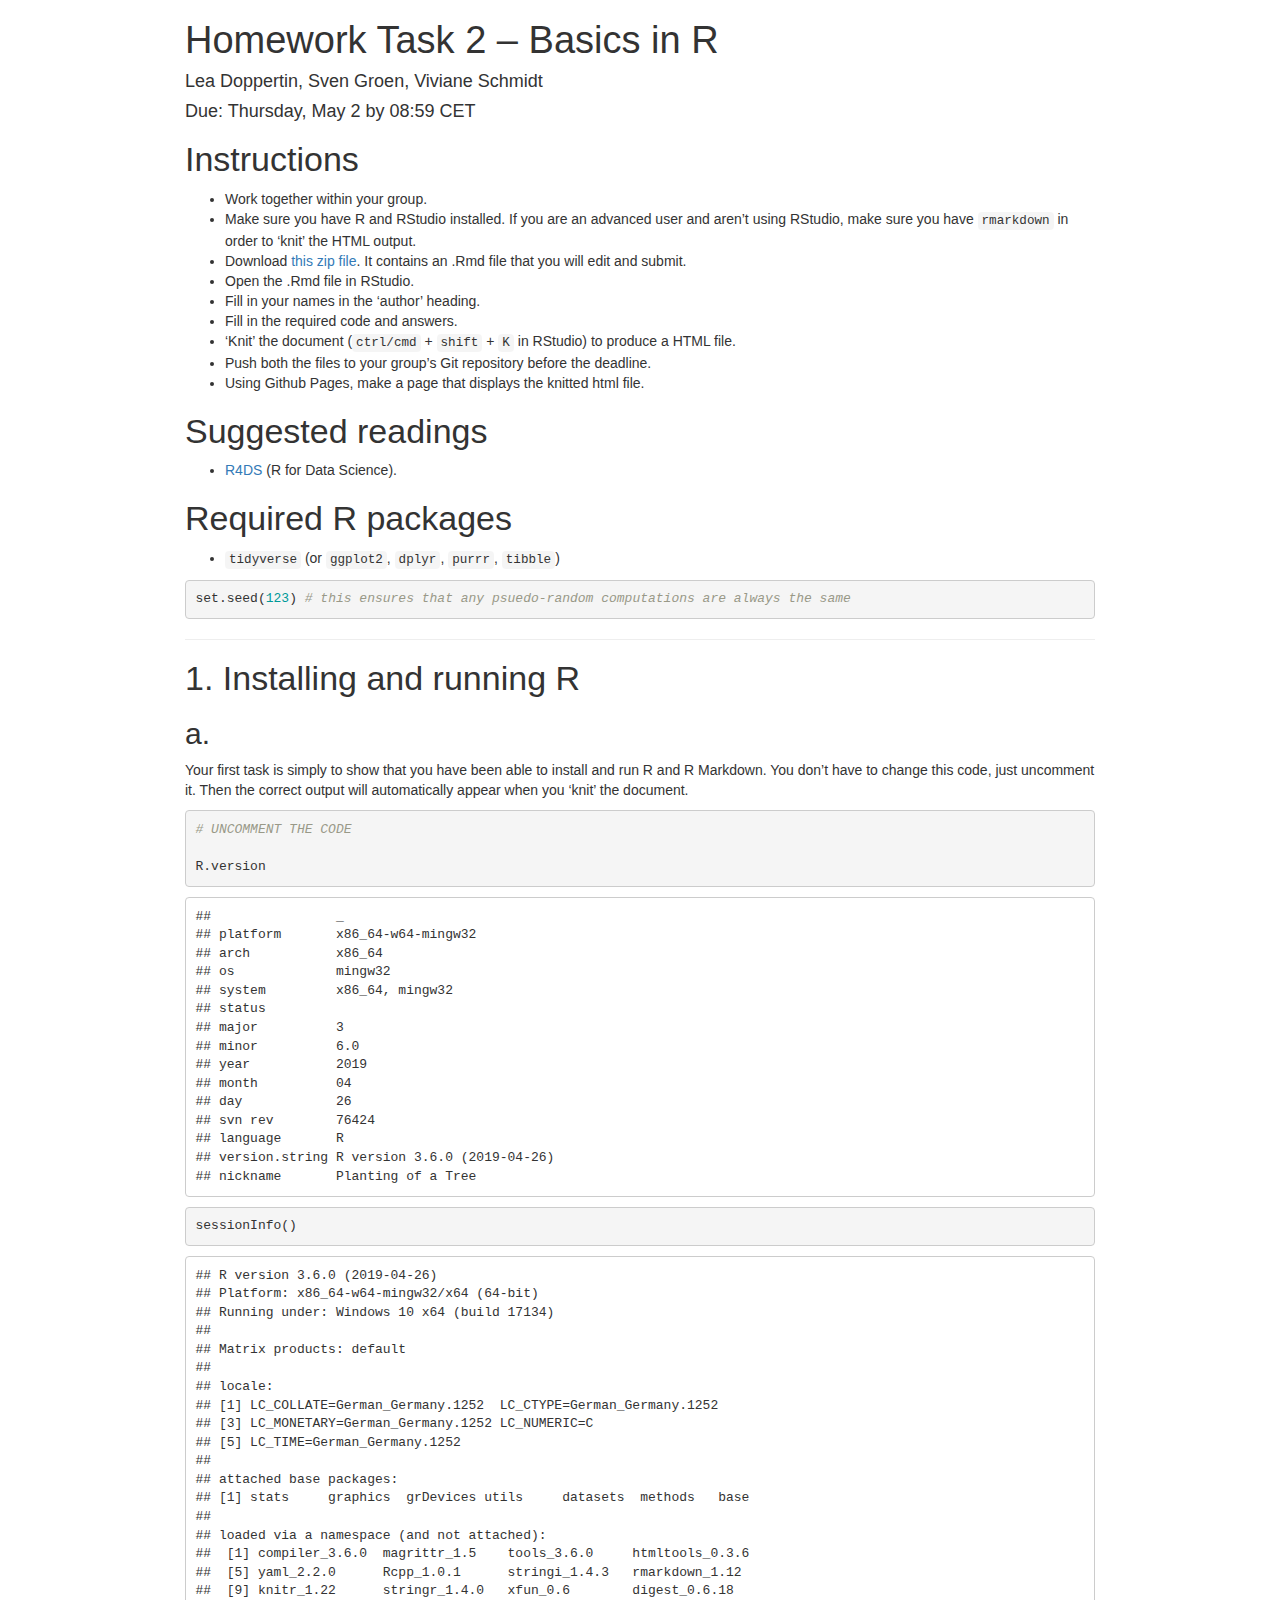
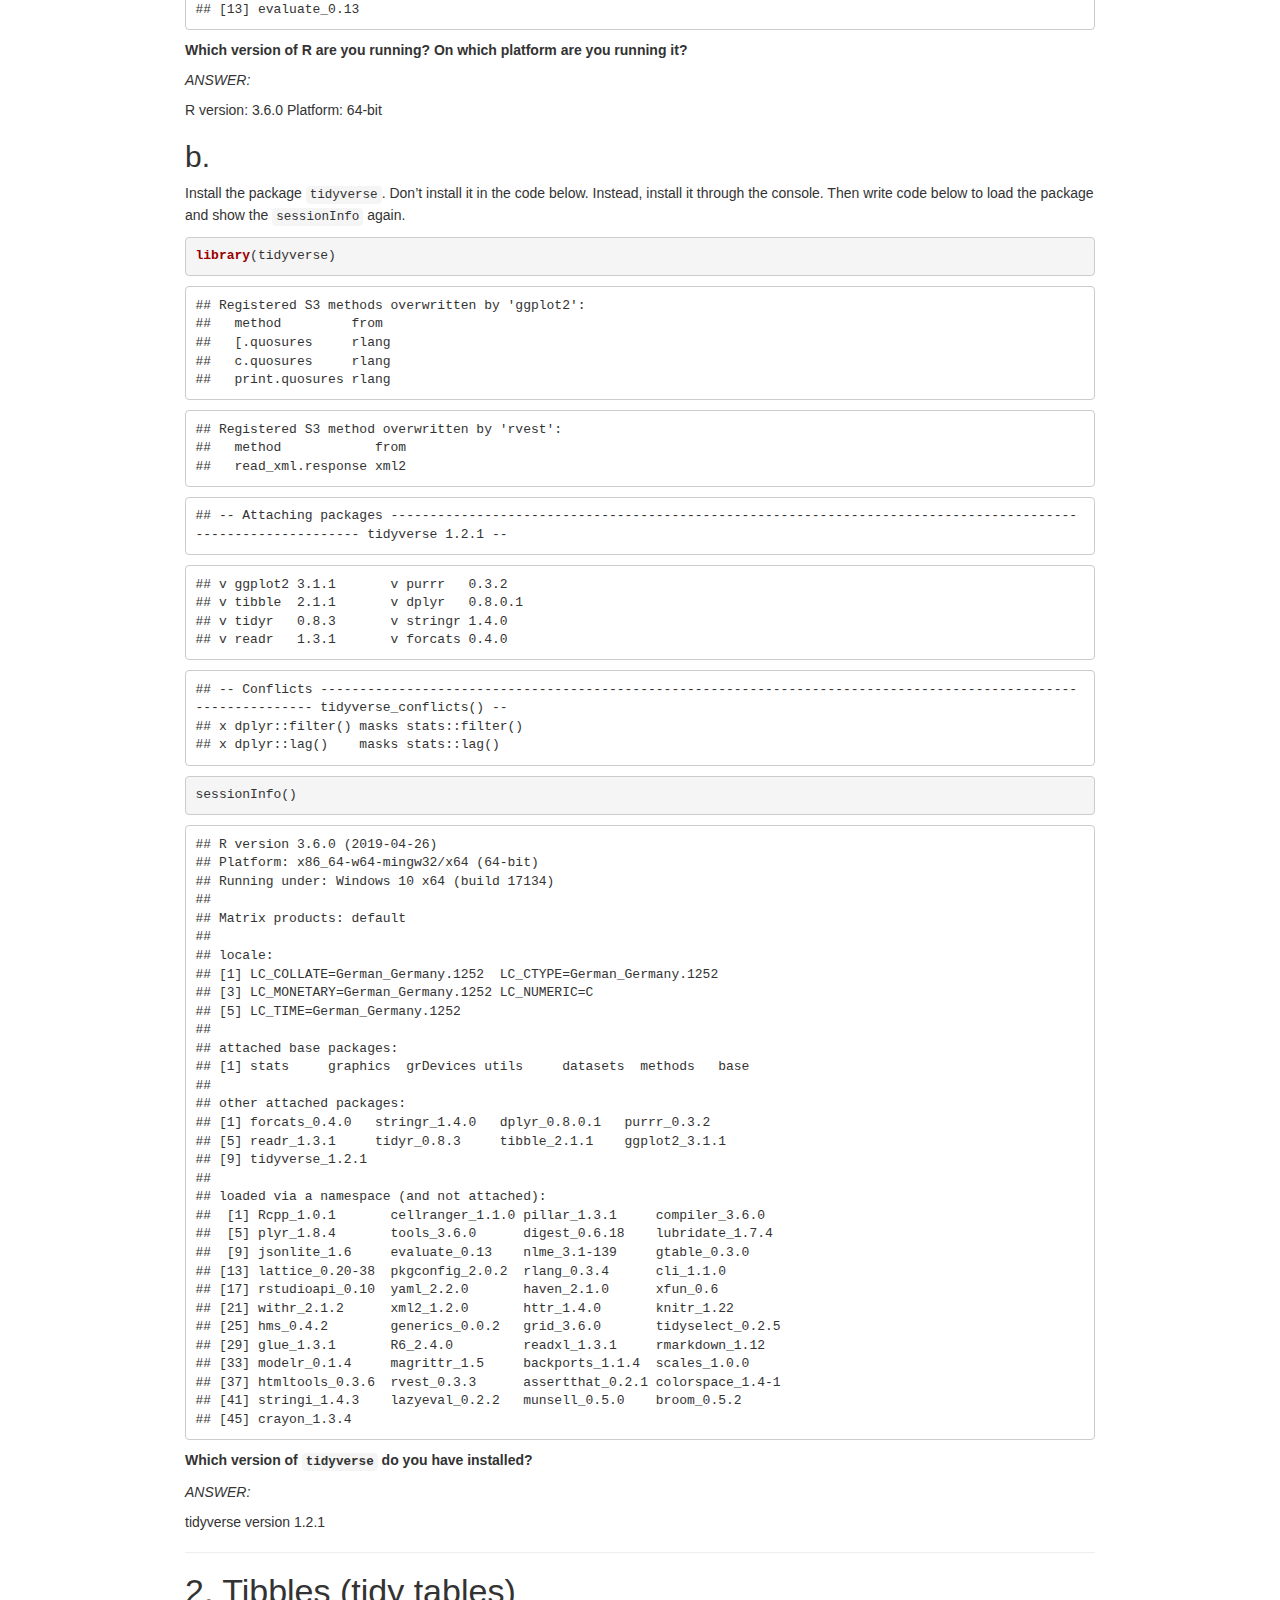
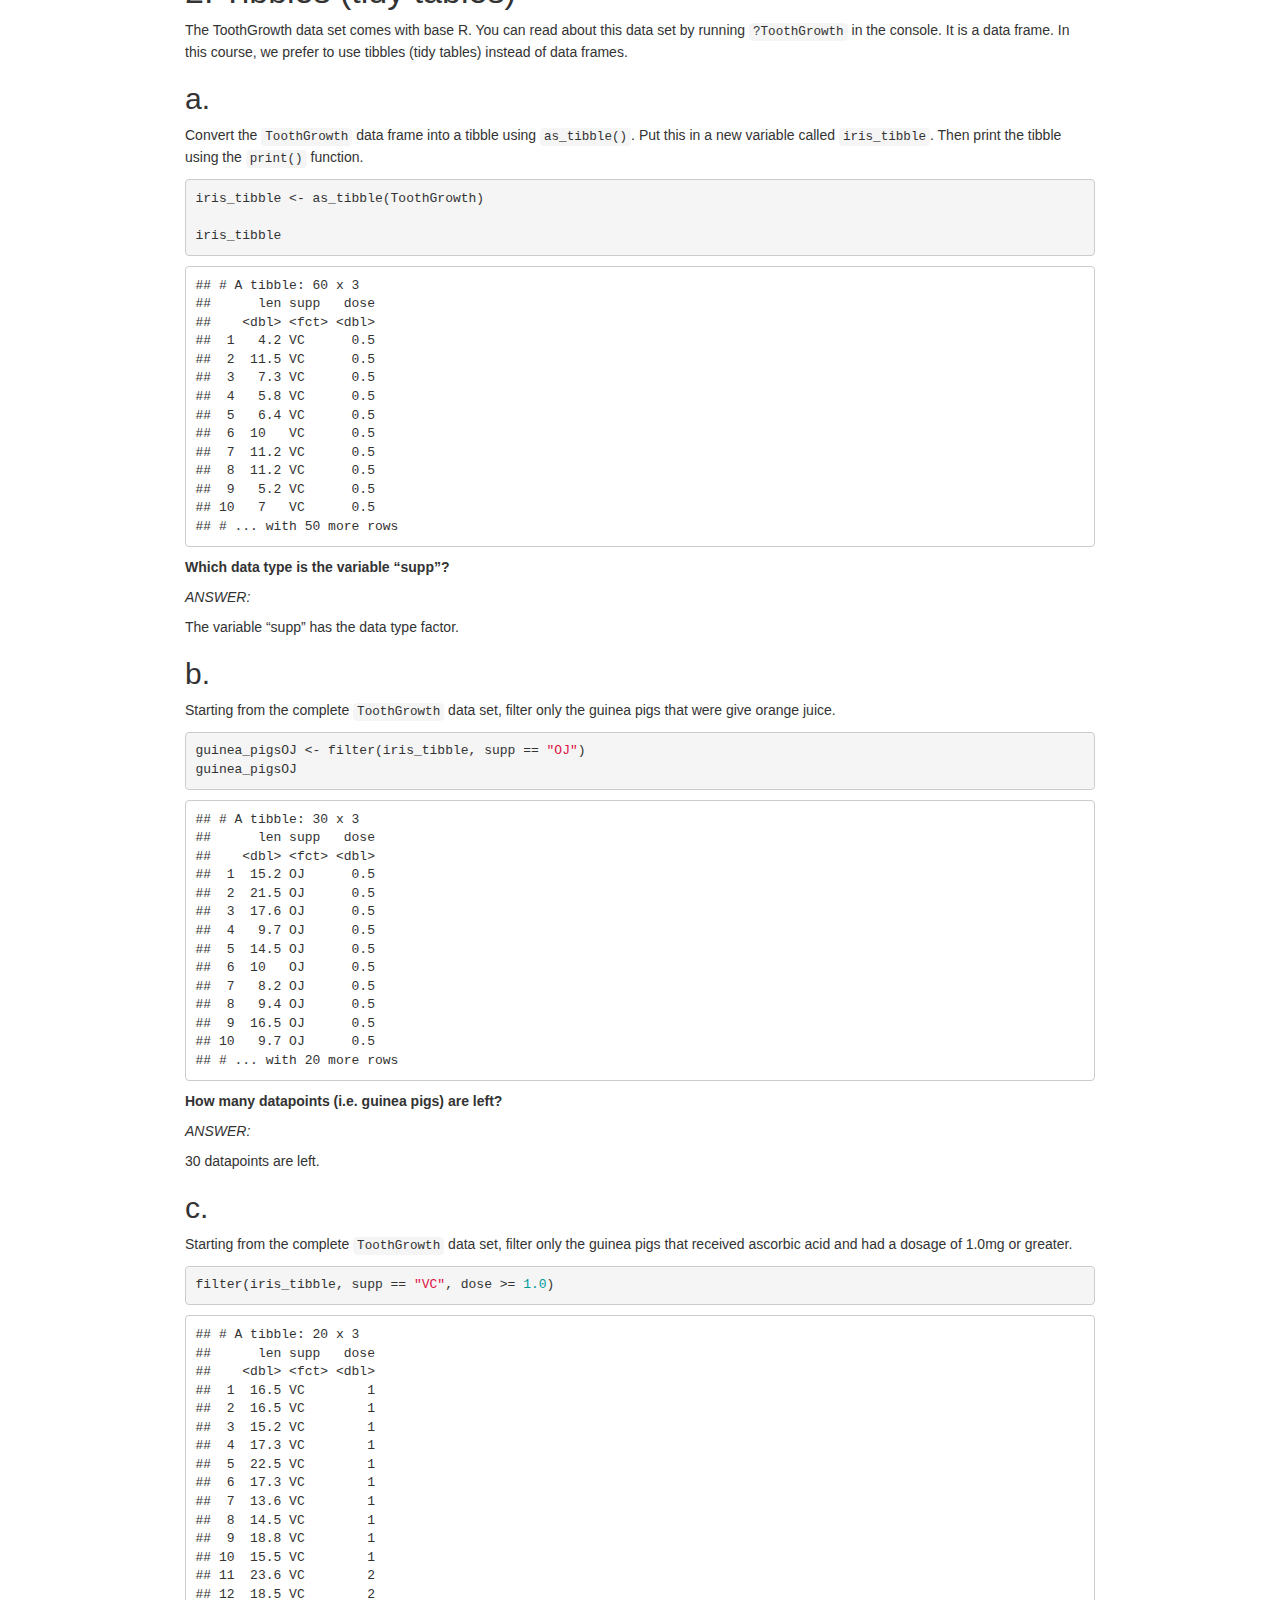
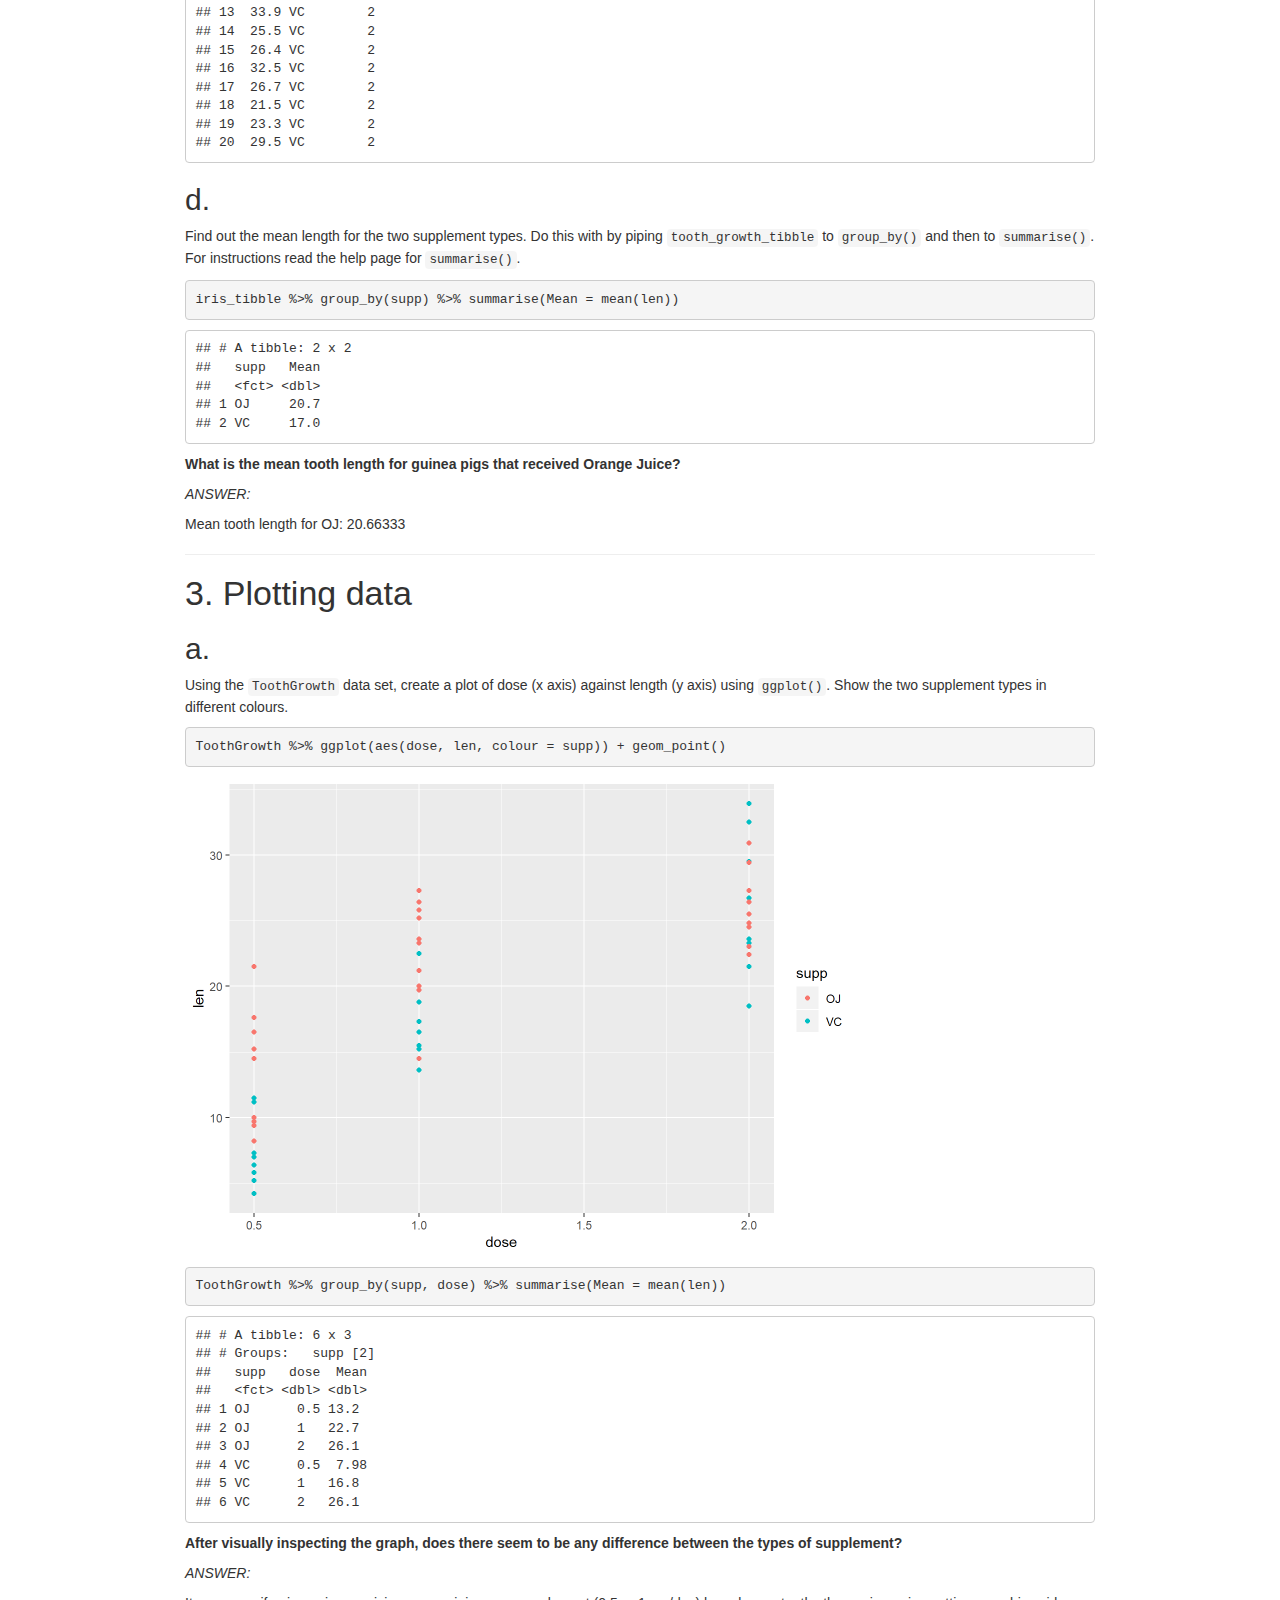
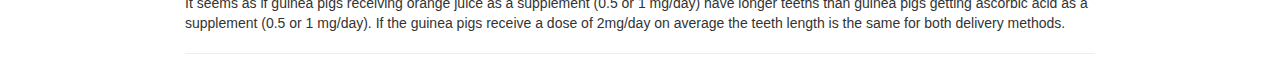
==== commit e5e81fcc: "added html file" ====
--- a/HW2/XPLab_2019_HW2.html
+++ b/HW2/XPLab_2019_HW2.html
@@ -9,7 +9,7 @@
 <meta name="generator" content="pandoc" />
 
 
-<meta name="author" content="Viviane Schmidt, Sven Groen, Lea Doppertin" />
+<meta name="author" content="Lea Doppertin, Sven Groen, Viviane Schmidt" />
 
 
 <title>Homework Task 2 – Basics in R</title>
@@ -375,7 +375,7 @@
 
 
 <h1 class="title toc-ignore">Homework Task 2 – Basics in R</h1>
-<h4 class="author">Viviane Schmidt, Sven Groen, Lea Doppertin</h4>
+<h4 class="author">Lea Doppertin, Sven Groen, Viviane Schmidt</h4>
 <h4 class="date">Due: Thursday, May 2 by 08:59 CET</h4>
 
 </div>
@@ -424,16 +424,16 @@
 ## system         x86_64, mingw32             
 ## status                                     
 ## major          3                           
-## minor          5.3                         
+## minor          6.0                         
 ## year           2019                        
-## month          03                          
-## day            11                          
-## svn rev        76217                       
+## month          04                          
+## day            26                          
+## svn rev        76424                       
 ## language       R                           
-## version.string R version 3.5.3 (2019-03-11)
-## nickname       Great Truth</code></pre>
+## version.string R version 3.6.0 (2019-04-26)
+## nickname       Planting of a Tree</code></pre>
 <pre class="r"><code>sessionInfo()</code></pre>
-<pre><code>## R version 3.5.3 (2019-03-11)
+<pre><code>## R version 3.6.0 (2019-04-26)
 ## Platform: x86_64-w64-mingw32/x64 (64-bit)
 ## Running under: Windows 10 x64 (build 17134)
 ## 
@@ -448,33 +448,36 @@
 ## [1] stats     graphics  grDevices utils     datasets  methods   base     
 ## 
 ## loaded via a namespace (and not attached):
-##  [1] compiler_3.5.3  magrittr_1.5    tools_3.5.3     htmltools_0.3.6
+##  [1] compiler_3.6.0  magrittr_1.5    tools_3.6.0     htmltools_0.3.6
 ##  [5] yaml_2.2.0      Rcpp_1.0.1      stringi_1.4.3   rmarkdown_1.12 
 ##  [9] knitr_1.22      stringr_1.4.0   xfun_0.6        digest_0.6.18  
 ## [13] evaluate_0.13</code></pre>
 <p><strong>Which version of R are you running? On which platform are you running it?</strong></p>
 <p><em>ANSWER:</em></p>
-</div>
-<div id="r-version-3.5.3-2019-03-11" class="section level2">
-<h2>R version 3.5.3 (2019-03-11)</h2>
-</div>
-<div id="platform-x86_64-w64-mingw32x64-64-bit" class="section level2">
-<h2>Platform: x86_64-w64-mingw32/x64 (64-bit)</h2>
+<p>R version: 3.6.0 Platform: 64-bit</p>
 </div>
 <div id="b." class="section level2">
 <h2>b.</h2>
 <p>Install the package <code>tidyverse</code>. Don’t install it in the code below. Instead, install it through the console. Then write code below to load the package and show the <code>sessionInfo</code> again.</p>
 <pre class="r"><code>library(tidyverse)</code></pre>
-<pre><code>## -- Attaching packages -------------------------------------------- tidyverse 1.2.1 --</code></pre>
+<pre><code>## Registered S3 methods overwritten by &#39;ggplot2&#39;:
+##   method         from 
+##   [.quosures     rlang
+##   c.quosures     rlang
+##   print.quosures rlang</code></pre>
+<pre><code>## Registered S3 method overwritten by &#39;rvest&#39;:
+##   method            from
+##   read_xml.response xml2</code></pre>
+<pre><code>## -- Attaching packages ------------------------------------------------------------------------------------------------------------- tidyverse 1.2.1 --</code></pre>
 <pre><code>## v ggplot2 3.1.1       v purrr   0.3.2  
 ## v tibble  2.1.1       v dplyr   0.8.0.1
 ## v tidyr   0.8.3       v stringr 1.4.0  
 ## v readr   1.3.1       v forcats 0.4.0</code></pre>
-<pre><code>## -- Conflicts ----------------------------------------------- tidyverse_conflicts() --
+<pre><code>## -- Conflicts ---------------------------------------------------------------------------------------------------------------- tidyverse_conflicts() --
 ## x dplyr::filter() masks stats::filter()
 ## x dplyr::lag()    masks stats::lag()</code></pre>
 <pre class="r"><code>sessionInfo()</code></pre>
-<pre><code>## R version 3.5.3 (2019-03-11)
+<pre><code>## R version 3.6.0 (2019-04-26)
 ## Platform: x86_64-w64-mingw32/x64 (64-bit)
 ## Running under: Windows 10 x64 (build 17134)
 ## 
@@ -494,13 +497,13 @@
 ## [9] tidyverse_1.2.1
 ## 
 ## loaded via a namespace (and not attached):
-##  [1] Rcpp_1.0.1       cellranger_1.1.0 pillar_1.3.1     compiler_3.5.3  
-##  [5] plyr_1.8.4       tools_3.5.3      digest_0.6.18    lubridate_1.7.4 
-##  [9] jsonlite_1.6     evaluate_0.13    nlme_3.1-137     gtable_0.3.0    
+##  [1] Rcpp_1.0.1       cellranger_1.1.0 pillar_1.3.1     compiler_3.6.0  
+##  [5] plyr_1.8.4       tools_3.6.0      digest_0.6.18    lubridate_1.7.4 
+##  [9] jsonlite_1.6     evaluate_0.13    nlme_3.1-139     gtable_0.3.0    
 ## [13] lattice_0.20-38  pkgconfig_2.0.2  rlang_0.3.4      cli_1.1.0       
 ## [17] rstudioapi_0.10  yaml_2.2.0       haven_2.1.0      xfun_0.6        
 ## [21] withr_2.1.2      xml2_1.2.0       httr_1.4.0       knitr_1.22      
-## [25] hms_0.4.2        generics_0.0.2   grid_3.5.3       tidyselect_0.2.5
+## [25] hms_0.4.2        generics_0.0.2   grid_3.6.0       tidyselect_0.2.5
 ## [29] glue_1.3.1       R6_2.4.0         readxl_1.3.1     rmarkdown_1.12  
 ## [33] modelr_0.1.4     magrittr_1.5     backports_1.1.4  scales_1.0.0    
 ## [37] htmltools_0.3.6  rvest_0.3.3      assertthat_0.2.1 colorspace_1.4-1
@@ -508,7 +511,7 @@
 ## [45] crayon_1.3.4</code></pre>
 <p><strong>Which version of <code>tidyverse</code> do you have installed?</strong></p>
 <p><em>ANSWER:</em></p>
-<p>(your answer here)</p>
+<p>tidyverse version 1.2.1</p>
 <hr />
 </div>
 </div>
@@ -518,31 +521,90 @@
 <div id="a.-1" class="section level2">
 <h2>a.</h2>
 <p>Convert the <code>ToothGrowth</code> data frame into a tibble using <code>as_tibble()</code>. Put this in a new variable called <code>iris_tibble</code>. Then print the tibble using the <code>print()</code> function.</p>
-<pre class="r"><code># YOUR CODE HERE</code></pre>
+<pre class="r"><code>iris_tibble &lt;- as_tibble(ToothGrowth)
+
+iris_tibble</code></pre>
+<pre><code>## # A tibble: 60 x 3
+##      len supp   dose
+##    &lt;dbl&gt; &lt;fct&gt; &lt;dbl&gt;
+##  1   4.2 VC      0.5
+##  2  11.5 VC      0.5
+##  3   7.3 VC      0.5
+##  4   5.8 VC      0.5
+##  5   6.4 VC      0.5
+##  6  10   VC      0.5
+##  7  11.2 VC      0.5
+##  8  11.2 VC      0.5
+##  9   5.2 VC      0.5
+## 10   7   VC      0.5
+## # ... with 50 more rows</code></pre>
 <p><strong>Which data type is the variable “supp”?</strong></p>
 <p><em>ANSWER:</em></p>
-<p>(your answer here)</p>
+<p>The variable “supp” has the data type factor.</p>
 </div>
 <div id="b.-1" class="section level2">
 <h2>b.</h2>
 <p>Starting from the complete <code>ToothGrowth</code> data set, filter only the guinea pigs that were give orange juice.</p>
-<pre class="r"><code># YOUR CODE HERE</code></pre>
+<pre class="r"><code>guinea_pigsOJ &lt;- filter(iris_tibble, supp == &quot;OJ&quot;)
+guinea_pigsOJ</code></pre>
+<pre><code>## # A tibble: 30 x 3
+##      len supp   dose
+##    &lt;dbl&gt; &lt;fct&gt; &lt;dbl&gt;
+##  1  15.2 OJ      0.5
+##  2  21.5 OJ      0.5
+##  3  17.6 OJ      0.5
+##  4   9.7 OJ      0.5
+##  5  14.5 OJ      0.5
+##  6  10   OJ      0.5
+##  7   8.2 OJ      0.5
+##  8   9.4 OJ      0.5
+##  9  16.5 OJ      0.5
+## 10   9.7 OJ      0.5
+## # ... with 20 more rows</code></pre>
 <p><strong>How many datapoints (i.e. guinea pigs) are left?</strong></p>
 <p><em>ANSWER:</em></p>
-<p>(your answer here)</p>
+<p>30 datapoints are left.</p>
 </div>
 <div id="c." class="section level2">
 <h2>c.</h2>
 <p>Starting from the complete <code>ToothGrowth</code> data set, filter only the guinea pigs that received ascorbic acid and had a dosage of 1.0mg or greater.</p>
-<pre class="r"><code># YOUR CODE HERE</code></pre>
+<pre class="r"><code>filter(iris_tibble, supp == &quot;VC&quot;, dose &gt;= 1.0)</code></pre>
+<pre><code>## # A tibble: 20 x 3
+##      len supp   dose
+##    &lt;dbl&gt; &lt;fct&gt; &lt;dbl&gt;
+##  1  16.5 VC        1
+##  2  16.5 VC        1
+##  3  15.2 VC        1
+##  4  17.3 VC        1
+##  5  22.5 VC        1
+##  6  17.3 VC        1
+##  7  13.6 VC        1
+##  8  14.5 VC        1
+##  9  18.8 VC        1
+## 10  15.5 VC        1
+## 11  23.6 VC        2
+## 12  18.5 VC        2
+## 13  33.9 VC        2
+## 14  25.5 VC        2
+## 15  26.4 VC        2
+## 16  32.5 VC        2
+## 17  26.7 VC        2
+## 18  21.5 VC        2
+## 19  23.3 VC        2
+## 20  29.5 VC        2</code></pre>
 </div>
 <div id="d." class="section level2">
 <h2>d.</h2>
 <p>Find out the mean length for the two supplement types. Do this with by piping <code>tooth_growth_tibble</code> to <code>group_by()</code> and then to <code>summarise()</code>. For instructions read the help page for <code>summarise()</code>.</p>
-<pre class="r"><code># YOUR CODE HERE</code></pre>
+<pre class="r"><code>iris_tibble %&gt;% group_by(supp) %&gt;% summarise(Mean = mean(len))</code></pre>
+<pre><code>## # A tibble: 2 x 2
+##   supp   Mean
+##   &lt;fct&gt; &lt;dbl&gt;
+## 1 OJ     20.7
+## 2 VC     17.0</code></pre>
 <p><strong>What is the mean tooth length for guinea pigs that received Orange Juice?</strong></p>
 <p><em>ANSWER:</em></p>
-<p>(your answer here)</p>
+<p>Mean tooth length for OJ: 20.66333</p>
 <hr />
 </div>
 </div>
@@ -551,10 +613,22 @@
 <div id="a.-2" class="section level2">
 <h2>a.</h2>
 <p>Using the <code>ToothGrowth</code> data set, create a plot of dose (x axis) against length (y axis) using <code>ggplot()</code>. Show the two supplement types in different colours.</p>
-<pre class="r"><code># YOUR CODE HERE</code></pre>
+<pre class="r"><code>ToothGrowth %&gt;% ggplot(aes(dose, len, colour = supp)) + geom_point()</code></pre>
+<p><img src="[data-uri]" width="672" /></p>
+<pre class="r"><code>ToothGrowth %&gt;% group_by(supp, dose) %&gt;% summarise(Mean = mean(len))</code></pre>
+<pre><code>## # A tibble: 6 x 3
+## # Groups:   supp [2]
+##   supp   dose  Mean
+##   &lt;fct&gt; &lt;dbl&gt; &lt;dbl&gt;
+## 1 OJ      0.5 13.2 
+## 2 OJ      1   22.7 
+## 3 OJ      2   26.1 
+## 4 VC      0.5  7.98
+## 5 VC      1   16.8 
+## 6 VC      2   26.1</code></pre>
 <p><strong>After visually inspecting the graph, does there seem to be any difference between the types of supplement?</strong></p>
 <p><em>ANSWER:</em></p>
-<p>(your answer here)</p>
+<p>It seems as if guinea pigs receiving orange juice as a supplement (0.5 or 1 mg/day) have longer teeths than guinea pigs getting ascorbic acid as a supplement (0.5 or 1 mg/day). If the guinea pigs receive a dose of 2mg/day on average the teeth length is the same for both delivery methods.</p>
 <hr />
 <p>End of homework sheet</p>
 </div>
